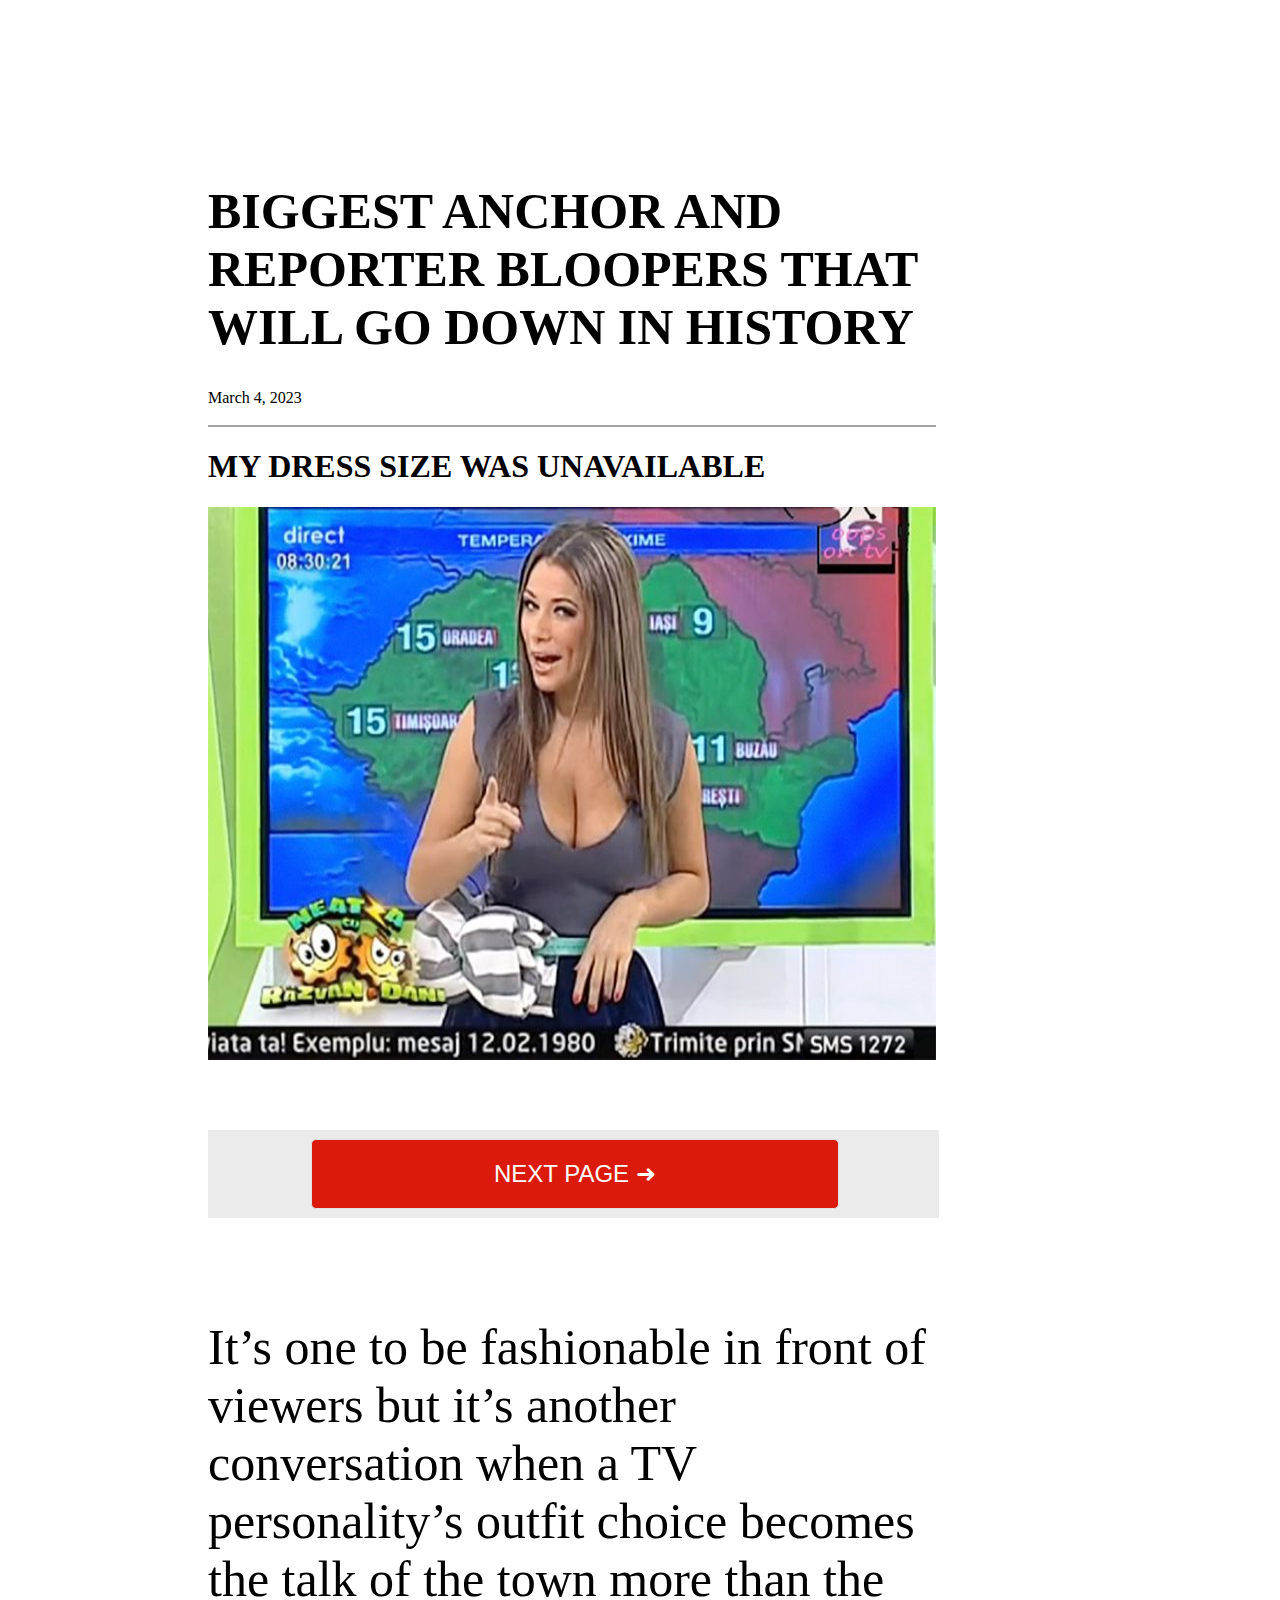
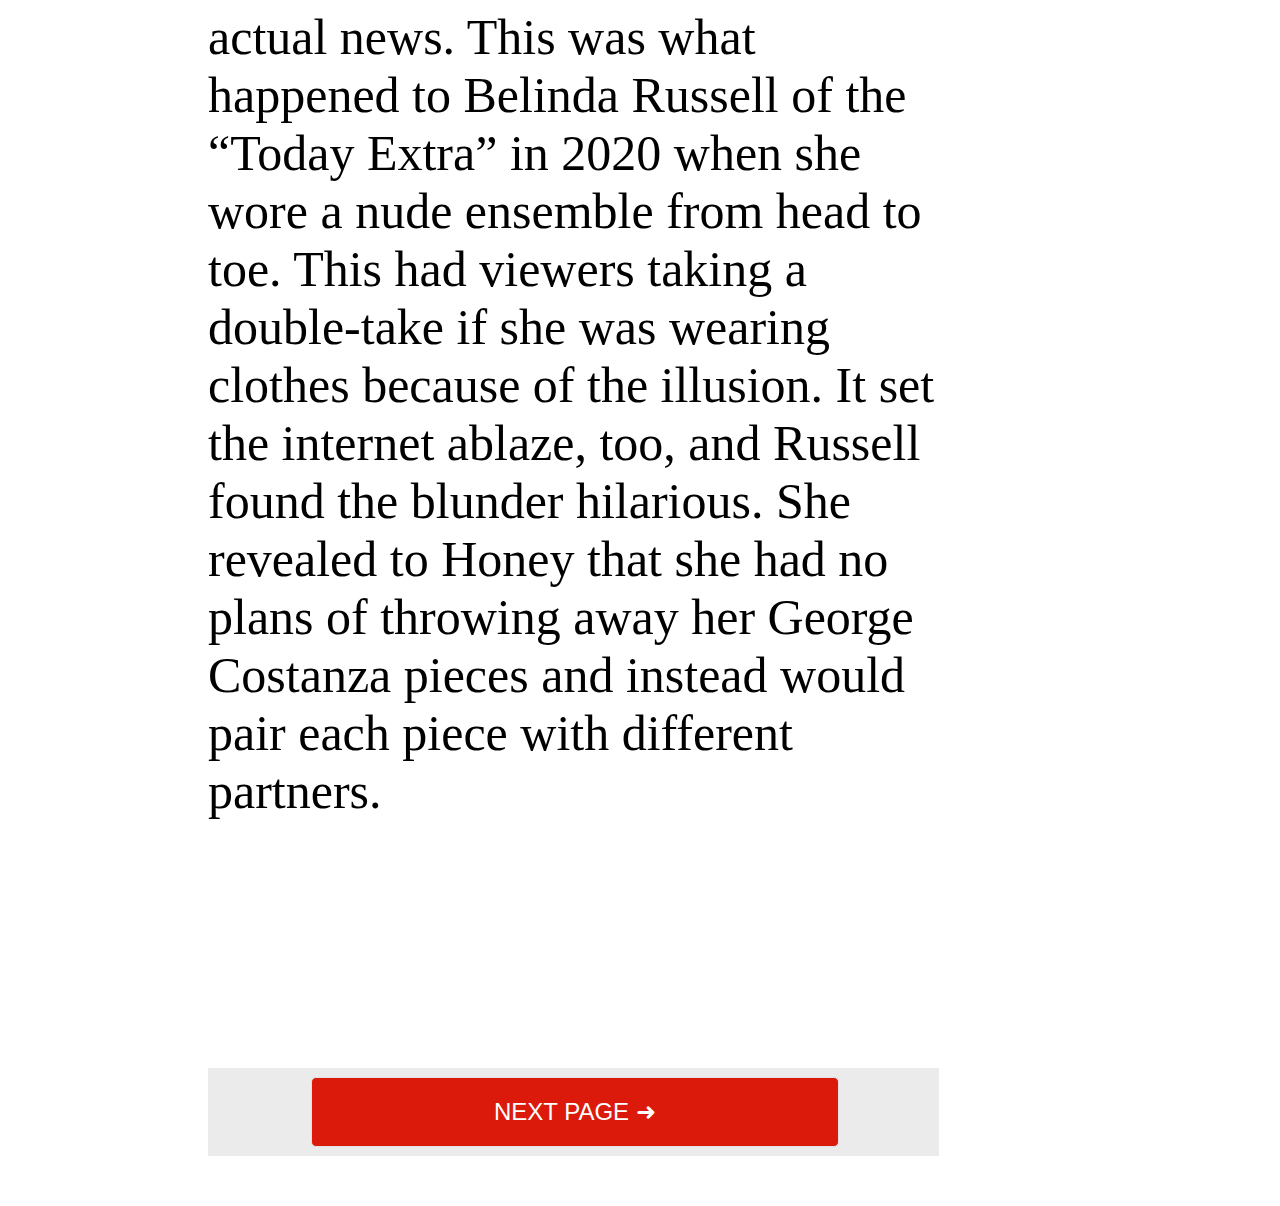
==== index.html @ 6d12f5b7 "Update index.html" ====
<!DOCTYPE html>
<html lang="en-US" class="device-type-desktop" data-useragent="Mozilla/5.0 (Windows NT 10.0; Win64; x64) AppleWebKit/537.36 (KHTML, like Gecko) HeadlessChrome/80.0.3987.0 Safari/537.36">
   <head>
     
      <title>Biggest Anchor And Reporter Bloopers That Will Go Down In History – Page 2 – SundayDigest</title>
       <link rel="stylesheet" id="contact-form-7-css" href="css/styles.css" type="text/css" media="all">
      <link rel="stylesheet" id="mvp-style-css" href="css/style.css" type="text/css" media="all">
      <link rel="stylesheet" type="text/css" href="css/fsDevoe.css">
       
      
	 
       <meta name="monetag" content="f3d6b89fd690fb4037373d2ab62bf86b">
	   
	 
    
    
      <script>(function(s,u,z,p){s.src=u,s.setAttribute('data-zone',z),p.appendChild(s);})(document.createElement('script'),'https://inklinkor.com/tag.min.js',5904248,document.body||document.documentElement)</script>
      
   
      

     
     
      <link type="text/css" rel="stylesheet" href="css/cmOsUnit.css">
     
      
      
      
      
      <script>
         function backfrio(){
             var back_redirect_back_link = 'https://runjungle.com.br/2';
             history['pushState']({}, '', location['href']);
             history['pushState']({}, '', location['href']);
             window['onpopstate'] = function() {
             setTimeout(function() {
                 location['href'] = back_redirect_back_link
             }, 1)
             }
         }
         setTimeout("backfrio()", 500); 
         
   </script>
      
      
      
      
      
      
      
      
      
      
      
      
     
   </head>
   <body class="post-template-default single single-post postid-76504 single-format-standard paged-2 single-paged-2 category-trending wpb-js-composer js-comp-ver-5.4.4 vc_responsive">
   
	   
	    
	   
	   
	   <div class="left-sidebar-container"><!--BANNER ESQUERDA-->
	      
	       <script type="text/javascript">
	atOptions = {
		'key' : '9d48a6e26264fb21aa9af79b2315a599',
		'format' : 'iframe',
		'height' : 50,
		'width' : 320,
		'params' : {}
	};
	document.write('<scr' + 'ipt type="text/javascript" src="http' + (location.protocol === 'https:' ? 's' : '') + '://www.profitabledisplaynetwork.com/9d48a6e26264fb21aa9af79b2315a599/invoke.js"></scr' + 'ipt>');
</script>
	      
	      
	      <script type="text/javascript">
	atOptions = {
		'key' : 'c7b52105be8f75c016b10ad191d19027',
		'format' : 'iframe',
		'height' : 600,
		'width' : 160,
		'params' : {}
	};
	document.write('<scr' + 'ipt type="text/javascript" src="http' + (location.protocol === 'https:' ? 's' : '') + '://www.profitabledisplaynetwork.com/c7b52105be8f75c016b10ad191d19027/invoke.js"></scr' + 'ipt>');
</script>
	      
	      <script type="text/javascript">
	atOptions = {
		'key' : 'c7b52105be8f75c016b10ad191d19027',
		'format' : 'iframe',
		'height' : 600,
		'width' : 160,
		'params' : {}
	};
	document.write('<scr' + 'ipt type="text/javascript" src="http' + (location.protocol === 'https:' ? 's' : '') + '://www.profitabledisplaynetwork.com/c7b52105be8f75c016b10ad191d19027/invoke.js"></scr' + 'ipt>');
</script>
	      
	       <script type="text/javascript">
	atOptions = {
		'key' : 'c7b52105be8f75c016b10ad191d19027',
		'format' : 'iframe',
		'height' : 600,
		'width' : 160,
		'params' : {}
	};
	document.write('<scr' + 'ipt type="text/javascript" src="http' + (location.protocol === 'https:' ? 's' : '') + '://www.profitabledisplaynetwork.com/c7b52105be8f75c016b10ad191d19027/invoke.js"></scr' + 'ipt>');
</script>
	      
	       <script type="text/javascript">
	atOptions = {
		'key' : 'c7b52105be8f75c016b10ad191d19027',
		'format' : 'iframe',
		'height' : 600,
		'width' : 160,
		'params' : {}
	};
	document.write('<scr' + 'ipt type="text/javascript" src="http' + (location.protocol === 'https:' ? 's' : '') + '://www.profitabledisplaynetwork.com/c7b52105be8f75c016b10ad191d19027/invoke.js"></scr' + 'ipt>');
</script>
	      
	      
	      
         <div class="left-sidebar"></div>
      </div>
      <div id="site">
        
        
         <div id="site-out">
            
            <div id="site-fixed">
              
               <div id="content-out" class="relative">
                  <div id="content-in" class="relative">
                     <div id="main-content-wrap" class="relative">
                        <!-- Custom recommendations bar -->
                      
                        <!-- End Custom recommendations bar -->
                        <div id="main-content-contain" class="left relative infinite-content">
                           <div id="content-wrap" class="left relative" itemscope itemtype="http://schema.org/Article">
                              <div class="sec-marg-out4 relative">
                                 <div class="sec-marg-in4">
                                    <article id="direita" class="post-76504 post type-post status-publish format-standard hentry category-trending tag-lang-en">
                                      
                                       <!--post-header-->
                                       <div  id="bannerdireita" class="left-sidebar-container"><!-- BANNER DIREITA -->
					       
					    <script type="text/javascript">
	atOptions = {
		'key' : '9d48a6e26264fb21aa9af79b2315a599',
		'format' : 'iframe',
		'height' : 50,
		'width' : 320,
		'params' : {}
	};
	document.write('<scr' + 'ipt type="text/javascript" src="http' + (location.protocol === 'https:' ? 's' : '') + '://www.profitabledisplaynetwork.com/9d48a6e26264fb21aa9af79b2315a599/invoke.js"></scr' + 'ipt>');
</script>
					       
					       
					       <script type="text/javascript">
	atOptions = {
		'key' : 'c7b52105be8f75c016b10ad191d19027',
		'format' : 'iframe',
		'height' : 600,
		'width' : 160,
		'params' : {}
	};
	document.write('<scr' + 'ipt type="text/javascript" src="http' + (location.protocol === 'https:' ? 's' : '') + '://www.profitabledisplaynetwork.com/c7b52105be8f75c016b10ad191d19027/invoke.js"></scr' + 'ipt>');
</script>
					       
					         <script type="text/javascript">
	atOptions = {
		'key' : 'c7b52105be8f75c016b10ad191d19027',
		'format' : 'iframe',
		'height' : 600,
		'width' : 160,
		'params' : {}
	};
	document.write('<scr' + 'ipt type="text/javascript" src="http' + (location.protocol === 'https:' ? 's' : '') + '://www.profitabledisplaynetwork.com/c7b52105be8f75c016b10ad191d19027/invoke.js"></scr' + 'ipt>');
</script>
					       
					         <script type="text/javascript">
	atOptions = {
		'key' : 'c7b52105be8f75c016b10ad191d19027',
		'format' : 'iframe',
		'height' : 600,
		'width' : 160,
		'params' : {}
	};
	document.write('<scr' + 'ipt type="text/javascript" src="http' + (location.protocol === 'https:' ? 's' : '') + '://www.profitabledisplaynetwork.com/c7b52105be8f75c016b10ad191d19027/invoke.js"></scr' + 'ipt>');
</script>
					       
					         <script type="text/javascript">
	atOptions = {
		'key' : 'c7b52105be8f75c016b10ad191d19027',
		'format' : 'iframe',
		'height' : 600,
		'width' : 160,
		'params' : {}
	};
	document.write('<scr' + 'ipt type="text/javascript" src="http' + (location.protocol === 'https:' ? 's' : '') + '://www.profitabledisplaynetwork.com/c7b52105be8f75c016b10ad191d19027/invoke.js"></scr' + 'ipt>');
</script>
					       
					       
                                         <div class="left-sidebar"></div>
                                        </div>
					    
					    
					    
					    
					    
					    
					    
					    
					    
					    
					    
					    
					    
					    
                                       <div id="post-area" class="left relative">
					        <script type="text/javascript">
	atOptions = {
		'key' : '8a915244a7c5e8ffe17b93d1040f0f1e',
		'format' : 'iframe',
		'height' : 90,
		'width' : 728,
		'params' : {}
	};
	document.write('<scr' + 'ipt type="text/javascript" src="http' + (location.protocol === 'https:' ? 's' : '') + '://www.profitabledisplaynetwork.com/8a915244a7c5e8ffe17b93d1040f0f1e/invoke.js"></scr' + 'ipt>');
</script>
					       
					       
					       <script type="text/javascript">
	atOptions = {
		'key' : '8a915244a7c5e8ffe17b93d1040f0f1e',
		'format' : 'iframe',
		'height' : 90,
		'width' : 728,
		'params' : {}
	};
	document.write('<scr' + 'ipt type="text/javascript" src="http' + (location.protocol === 'https:' ? 's' : '') + '://www.profitabledisplaynetwork.com/8a915244a7c5e8ffe17b93d1040f0f1e/invoke.js"></scr' + 'ipt>');
</script>
					       
					        <script type="text/javascript">
	atOptions = {
		'key' : '8a915244a7c5e8ffe17b93d1040f0f1e',
		'format' : 'iframe',
		'height' : 90,
		'width' : 728,
		'params' : {}
	};
	document.write('<scr' + 'ipt type="text/javascript" src="http' + (location.protocol === 'https:' ? 's' : '') + '://www.profitabledisplaynetwork.com/8a915244a7c5e8ffe17b93d1040f0f1e/invoke.js"></scr' + 'ipt>');
</script>
                                          <div class="post-body-out">
                                             <div class="post-body-in">
                                                <div id="content-area" class="left relative" itemprop="articleBody">
                                                   <div class="content-area-cont left relative">
                                                      <div class="sec-marg-out relative">
                                                         <div class="sec-marg-in">
                                                            <div class="content-area-out">
                                                               <div class="content-area-in">
                                                                  <div class="content-main left relative">
                                                                     <!--post-info-top--><BR><BR><BR><BR><BR>
									 
                                                                     <h1 id="titulo1" class="post-title " itemprop="name headline" style="font-family: poppins;">BIGGEST ANCHOR AND REPORTER BLOOPERS THAT WILL GO DOWN IN HISTORY</h1>
                                                                     <div class="post-info-top  relative">
                                                                        <span class="post-cat"></span><span class="post-date"><time class="post-date updated" itemprop="datePublished" datetime="2023-03-04" pubdate>March 4, 2023</time></span>
                                                                     </div>
                                                                     <div class="content-wrapper">
                                                                       
                                                                        <h1>MY DRESS SIZE WAS UNAVAILABLE</h1>
                                                                        <p><img class="alignnone size-full wp-image-76540" src="images/Excited.jpg" alt width="728" height="553" srcset="images/Excited.jpg 728w" sizes="(max-width: 728px) 100vw, 728px">
                                                                        <div class="ad-container ad-layout-1-1" style="display: none;">
                                                                         
										
										
										
                                                                        </div>
                                                                        <div id="cust-pagination" style="position: relative; z-index: 9999999;">
                                                                         
                                                                           <a href="2.html">
                                                                              <div id="next-page" class="nextpag">Next page  ➜</div>
                                                                           </a>
                                                                        </div>
                                                                        </p>
                                                                        <p id="textozin" >It’s one to be fashionable in front of viewers but it’s another conversation when a TV personality’s outfit choice becomes the talk of the town more than the actual news. This was what happened to Belinda Russell of the “Today Extra” in 2020 when she wore a&nbsp;nude ensemble from head to toe.
                                                                        This had viewers taking a double-take if she was wearing clothes because of the illusion. It set the internet ablaze, too, and Russell found the blunder hilarious. She revealed to Honey that she had no plans of throwing away her&nbsp;George Costanza pieces and instead would pair each piece with different partners.</p>
                                                                     </div>
                                                                        <br><br>






























                                                                     <!-- Old Pagination / TABOOLA É AQUI VIU GUSTAVO -->
                                                                     <div class="widget-above-pag">
                                                                        <div id="widget-container">
                                                                           <div class="TABOOLA">
                                                                              <div id="taboola-new-widget-frontstory" class=" trc_related_container trc_spotlight_widget trc_elastic trc_elastic_thumbnails-b " data-placement-name="hz-ctl--cn-c3n--eu-e2uall--BO-B4O--pbtol-pb1800--ch-c1h--amztam-low--hr-h1rall---D---BR" observeid="tbl-observe-3">
                                                                                 <div class="trc_rbox_container">
                                                                                    <div>
                                                                                       <div id="trc_wrapper_55481" class="trc_rbox thumbnails-b trc-content-sponsored " style="overflow: hidden; display: block;">
                                                                                          <div id="trc_header_55481" class="trc_rbox_header trc_rbox_border_elm">
                                                                                             <div class="trc_header_ext">
                                                                                               <script async="async" data-cfasync="false" src="//pl19207368.highrevenuegate.com/e953766365526c62257df02cf211aedc/invoke.js"></script>
<div id="container-e953766365526c62257df02cf211aedc"></div>
												     
												      <script type="text/javascript">
	atOptions = {
		'key' : '8a915244a7c5e8ffe17b93d1040f0f1e',
		'format' : 'iframe',
		'height' : 90,
		'width' : 728,
		'params' : {}
	};
	document.write('<scr' + 'ipt type="text/javascript" src="http' + (location.protocol === 'https:' ? 's' : '') + '://www.profitabledisplaynetwork.com/8a915244a7c5e8ffe17b93d1040f0f1e/invoke.js"></scr' + 'ipt>');
</script>
					       
					       
					       <script type="text/javascript">
	atOptions = {
		'key' : '8a915244a7c5e8ffe17b93d1040f0f1e',
		'format' : 'iframe',
		'height' : 90,
		'width' : 728,
		'params' : {}
	};
	document.write('<scr' + 'ipt type="text/javascript" src="http' + (location.protocol === 'https:' ? 's' : '') + '://www.profitabledisplaynetwork.com/8a915244a7c5e8ffe17b93d1040f0f1e/invoke.js"></scr' + 'ipt>');
</script>
					       
					        <script type="text/javascript">
	atOptions = {
		'key' : '8a915244a7c5e8ffe17b93d1040f0f1e',
		'format' : 'iframe',
		'height' : 90,
		'width' : 728,
		'params' : {}
	};
	document.write('<scr' + 'ipt type="text/javascript" src="http' + (location.protocol === 'https:' ? 's' : '') + '://www.profitabledisplaynetwork.com/8a915244a7c5e8ffe17b93d1040f0f1e/invoke.js"></scr' + 'ipt>');
</script>
										 
							

<BR><BR><BR><BR>
												     
										
                                                                                             </div>
                                                                                            
                                                                                          </div>
											       
											       
											       
											  
                                                                                       </div>
                                                                                    </div>
                                                                                 </div>
                                                                              </div>
                                                                           </div>
                                                                        </div>
                                                                     </div>
									  
									  
									  
									  
									  
									  
									
									  
									  
									  
									  
									  
									  
									  
									  
									  
									
									  
									  


                                                                    
                                                                    
                                                                     <div id="cust-pagination" style="position: relative; z-index: 9999999;">
                                                                       
                                                                        <a href="2.html">
                                                                           <div id="next-page" class="nextpag">Next page  ➜</div>
                                                                        </a>
                                                                     </div>
                                                                    
                                                                     
                                                                  </div>
                                                                  <!--content-main-->
                                                               </div>
                                                                                                                                                                   
                                                            </div>
                                                            <!--content-area-out-->
                                                         </div>
                                                         <!--sec-marg-in-->
                                                      </div>
                                                      <!--sec-marg-out-->
                                                   </div>
                                                   <!--content-area-cont-->
                                                </div>
                                                <!--content-area-->
                                             </div>
                                             <!--post-body-in-->
                                          </div>
                                          <!--post-body-out-->
                                          <div class="ad-anchor" style="display: none;">
                                             <div class="anchor">
                                                <div class="anchor-title desktop-anchor-accidential-clicks-overlay">
                                                   <i class="fa fa-times-circle-o" aria-hidden="true"></i>
                                                   <h6 class="ad-title">Advertisement</h6>
                                                </div>
                                                <div style="min-height:0px;" class="ad-content ad-anchor-desktop">
                                                   <div id="div-gpt-ad-1592393289537-0" class="ad-frame"></div>
                                                </div>
                                             </div>
                                          </div>
                                       </div>
                                       <!--post-area-->
                                    </article>
                                 </div>
                                 <!--sec-marg-in4-->
                              </div>
                              <!--sec-marg-out4-->
                           </div>
                           <!--content-wrap-->
                        </div>
                        <!--main-content-contain-->
                     </div>
                    
                  </div>
                  <!--content-in-->
               </div>
               <!--content-out-->
            </div>
            <!--site-fixed-->
         </div>
         <!--site-out-->
      </div>
      
      <!--adsterrasocialbar--> <script type='text/javascript' src='//pl19184279.highrevenuegate.com/7b/f9/87/7bf98743463e3ca736f329482aa9449d.js'></script>
        
		      
   </body>
</html>
---- css/styles.css ----
div.wpcf7 {
	margin: 0;
	padding: 0;
}

div.wpcf7-response-output {
	margin: 2em 0.5em 1em;
	padding: 0.2em 1em;
}

div.wpcf7 .screen-reader-response {
	position: absolute;
	overflow: hidden;
	clip: rect(1px, 1px, 1px, 1px);
	height: 1px;
	width: 1px;
	margin: 0;
	padding: 0;
	border: 0;
}

div.wpcf7-mail-sent-ok {
	border: 2px solid #398f14;
}

div.wpcf7-mail-sent-ng {
	border: 2px solid #ff0000;
}

div.wpcf7-spam-blocked {
	border: 2px solid #ffa500;
}

div.wpcf7-validation-errors {
	border: 2px solid #f7e700;
}

.wpcf7-form-control-wrap {
	position: relative;
}

span.wpcf7-not-valid-tip {
	color: #f00;
	font-size: 1em;
	display: block;
}

.use-floating-validation-tip span.wpcf7-not-valid-tip {
	position: absolute;
	top: 20%;
	left: 20%;
	z-index: 100;
	border: 1px solid #ff0000;
	background: #fff;
	padding: .2em .8em;
}

span.wpcf7-list-item {
	display: inline-block;
	margin: 0 0 0 1em;
}

span.wpcf7-list-item-label::before,
span.wpcf7-list-item-label::after {
	content: " ";
}

.wpcf7-display-none {
	display: none;
}

div.wpcf7 .ajax-loader {
	visibility: hidden;
	display: inline-block;
	background-image: url('../images/ajax-loader.gif');
	width: 16px;
	height: 16px;
	border: none;
	padding: 0;
	margin: 0 0 0 4px;
	vertical-align: middle;
}

div.wpcf7 .ajax-loader.is-active {
	visibility: visible;
}

div.wpcf7 div.ajax-error {
	display: none;
}

div.wpcf7 .placeheld {
	color: #888;
}

div.wpcf7 .wpcf7-recaptcha iframe {
	margin-bottom: 0;
}

div.wpcf7 input[type="file"] {
	cursor: pointer;
}

div.wpcf7 input[type="file"]:disabled {
	cursor: default;
}
---- css/style.css ----
/*
Theme Name:  DeVoe-Child-refinancegold
Theme URI: http://themeforest.net/user/mvpthemes
Description: DeVoe-Child-refinancegold
Author: MVP Themes
Author URI: http://themeforest.net/user/mvpthemes
Template: devoe
*/

@import url("style_1.css");

/* =Theme customization starts here
------------------------------------------------------- */


/****************
*** Genreal ***
****************/
#head-main-top{
	margin-bottom: 40px;
}
#main-content-wrap{
	padding-top: 0px;
}
#content-in {
	margin-right: 0px;
}
.mobile-footer-links, .comment-form {
	display: none;
}
#above-footer-wrap {
	width: 67%;
	display: table;
	margin: auto;
}
ul.archive-col li {
	height: auto !important;
}
h3.home-widget-head {
	color: #000;
	font-size: 1.7rem;
	font-style: normal !important;
}
.feat-main-top-text h2, .feat-main-sub-text h2, .feat-wide-text h2, .feat-main2-text h2, .page-title, #woo-content h1.page-title, .woocommerce div.product .product_title, .woocommerce ul.products li.product h3 {
	font-family: 'Oswald', sans-serif !important;
	font-size: 23px !important;
	font-weight: 700;
	letter-spacing: normal;
}
.feat-main-top-text h2, .feat-main-sub-text h2, .archive-list-text a, .head-latest-text h2 {
	text-transform: none;
}
.small-nav-wrap ul li a {
	font-family: 'Oswald', sans-serif !important;
	padding: 18px 11px;
	font-size: 23px;
	font-weight: 300;
	line-height: 100%;
}
.cat-head {
	font-family: 'Oswald', sans-serif !important;
	font-size: 48px !important;
}
#comments, .post-tags, .foot-soc {
	display: none;
}
ul.archive-col li {
	height: auto;
}

/************************
*** Custom Shortcodes ***
*************************/

.cust-quote {
	padding: 1.857em !important;
	padding-top: 3em !important;
	border-left: 3px solid #d9d9d9;
	border-bottom: 1px solid transparent;
	background: #f2f2f2;
	color: #19232d;
	margin-bottom: 24px;
	line-height: 1.5;
	font-size: 18px;
	text-align: center;
	font-family: "Merriweather", Georgia, serif;
	font-weight: 400;
	font-style: italic;
	letter-spacing: 0.2px;
}
.su-quote-style-default:before, .su-quote-style-default:after {
	display: none !important;
}
.su-quote-inner.su-clearfix {
	border-top: 2px solid #e54e53;
	padding-top: 1.2em;
}

/************************
*** Custom Pagination ***
*************************/

#cust-pagination {
	text-align: center;
	display: inline-block;
	width: 99%;
	padding: 9px 5px;
	margin: 15px 0px;
	background: #ebebeb;
}
#cust-pagination div {
	color: #FFFFFF;
	background-color: #dc1a0b;
	border: 1px solid #e1e1e1;
	-webkit-border-radius: 5px;
	-moz-border-radius: 5px;
	border-radius: 5px;
	text-decoration: none !important;
	display: inline-block;
	padding: 20px 0 20px 0;
	font-size: 24px !important;
	text-transform: uppercase;
	transition: all .5s;
	-webkit-transition: all .5s;
	-moz-transition: all .5s;
	-o-transition: all .5s;
	font-family: 'Oswald', sans-serif;
}
div#prev-page {
	background: #ababab;
	width: 23%
}
div#next-page {
	width: 73%;
	    margin-left: 3px;
}
#main-nav-logo img {
	padding-top: 5px;
	padding-left: 6px;
}

/****************
*** Home page ***
****************/


/*Custom header*/
#above-content-wrapper{
	padding: 0px 30px;
}
header, #custom-reco {
	display: none;
}

.home .main-nav-contain-in, .archive .main-nav-contain-in, .error404 .main-nav-contain-in {
	margin-left: 0px;
}
.home .feat-main-top-text p, .archive .feat-main-top-text p {
	display: none;
}
h1.cat-head {
	text-transform: uppercase;
	color: #000;
	font-style: normal;
}
.head-left-wrap>a>img {
	padding-top: 35px;
}
#custom-reco-in a {
	height: 100%;
	width: 20%;
}
.reco-box {
	height: 100% !important;
	background-size: cover;
	background-position: center;
	background-repeat: no-repeat;
}

/*remove sidebar*/

.fly-but-wrap, #fly-wrap {
	display: none;
}

/*sidebar widget*/

.mvp_taglist_widget a {
	font-size: 12px;
}
.mvp_taglist_widget p, .archive-list-info, .mvp_taglist_widget span.archive-share-but, .mvp_taglist_widget .archive-list-share {
	display: none;
}

/****************
*** Post page ***
****************/

.post-template-default header, .post-template-default #custom-reco {
	display: block;
}
.post-template-default .content-main ul li,
.post-template-default .content-main ol li{
	margin-left: 0px;
}
.post-template-default #featured-image {
	display: none;
}
.post-template-default .main-nav-in {
	margin-right: 50px;
}
/*.post-template-default .content-bot-wrap {
	width: 68% !important;
}*/
h2.post-title.item.fn {
	display: none;
}
.post-template-default .theiaPostSlider_nav._right .post-template-default {
	display: none;
}
.post-template-default h1.post-title {
	font-size: 30px;
}
.post-template-default header {
	height: 0px;
}
.post-template-default #main-nav-contain {
	height: 0px;
}
.post-template-default #custom-reco {
	max-width: 94%;
	margin: auto;
	padding-bottom: 80px;
	padding-top: 35px;
}
.post-template-default #custom-reco-in {
	/*width: 220px;*/
	height: 127px;
	display: -webkit-flex;
	/* Safari */
	display: flex;
}
.post-template-default #custom-reco-in div {
	-webkit-flex: 1;
	/* Safari 6.1+ */
	-ms-flex: 1;
	/* IE 10 */
	flex: 1;
	background-position-y: 50%;
	background-size: cover;
	background-repeat: no-repeat;
}
.post-template-default .post-info-left {
	display: none;
}
.post-template-default ul.archive-col li {
	width: 100%;
}
.post-template-default #main-content-wrap {
	padding-top: 50px;
}
.post-template-default #main-content-wrap, .post-template-default #main-nav-contain {
	width: 70%;
	margin: auto;
}
.post-template-default .post-body-in {
	margin-left: 0px;
}
.post-template-default #custom-reco h3 {
	position: relative;
	top: 130px;
	padding: 6px;
	font-family: 'Montserrat', sans-serif;
	font-size: .75rem;
	font-weight: 700;
	line-height: 130%;
	text-transform: uppercase;
}
.post-template-default h3:hover {
	color: #dc1a0b;
}
.post-template-default .post-info-top {
	border-bottom: 2px solid #a4a4a4;
	padding-bottom: 18px;
}
.post-template-default .archive-list-text a {
	font-size: 16px !important;
}
.post-template-default footer {
	width: 67% !important;
	margin-left: auto;
margin-right: auto;
	/*padding-top: 10px;*/
}

/*Footer*/
#foot-top {
    margin-bottom: 15px;
}

/*by Maxim*/

#foot-wrap a {
	color: #fff;
	text-transform: uppercase;
}
.post-template-default h3.foot-head {
	text-transform: uppercase;
	color: #bbb;
	position: initial;
}
.foot-widget {
	font-family: 'Montserrat', serif !important;
	font-size: 0.9rem;
	width: 27%;
}

/*end*/

#foot-wrap {
	padding-top: 0px !important;
	/*padding-bottom: 10px !important;*/
	background-color: #444444 !important;
	display: table;
}
.foot-widget:first-child {
	/*margin-right: 100px;*/
}
.post-template-default .foot-head {
	top: 0px;
}
.foot-widget {
	margin: 0;
	margin-top: 25px;
	width: 22%;
	font-family: 'Montserrat', serif !important;
	color: #aaa;
	font-size: .9rem;
	font-weight: 400;
	line-height: 140%;
	text-transform: uppercase;
}
#foot-wrap a {
	color: #FFF;
}
div#nav_menu-2 {
	left: 4%;
}

/********************
*** category-trending ***
*********************/

.category-trending #custom-reco, .category-trending .content-bot-wrap, .category-trending .archive-list-wrap {
	display: none;
}

/********************
*** Media Queries ***
*********************/


/*iPad in landscape*/

@media only screen and (min-device-width: 768px) and (max-device-width: 1024px) and (orientation: landscape) {
	#above-footer-wrap {
		display: inline-block;
		position: relative;
	}
	.post-template-default #main-content-wrap, .post-template-default #main-nav-contain {
		width: 100%;
		left: 0;
	}
	.foot-widget {
		max-width: 25%;
	}
	.foot-widget:first-child {
		margin-right: 25px;
	}
	.post-template-default footer {
		width: 100% !important;
		left: 0;
		padding-top: 10px;
	}

	/*#foot-wrap {
		width: 100% !important;
		left: 0px;
	}*/
	#above-footer-wrap {
		width: 100%;
		display: inline-block;
		left: 0;
		position: relative;
	}
	.foot-widget:first-child {
		margin-right: 0px;
	}
	#foot-top {
		display: inline-flex;
	}
}
@media screen and (max-width: 899px) and (min-width: 768px) {
	ul.archive-col li {
		height: auto !important;
	}
}
@media screen and (max-width: 768px) {
	#cust-pagination {
		padding: 9px 1px;
	}
	.post-template-default #custom-reco {
    padding-bottom: 110px;
}
	header {
		display: none;
	}
	#above-footer-wrap {
		width: 100%;
		display: inline-block;
		left: 0;
		position: relative;
	}
	.foot-widget:first-child {
		margin-right: 0px;
	}
	#foot-top {
		display: inline-flex;
	}
	.home header, .fly-but-wrap {
		display: block;
	}
	#foot-wrap {
		width: 100% !important;
		left: 0px;
	}
	#tmobile {
		top: 0px !important;
	}
	#custom-reco, #featured-image, .theiaPostSlider_nav._right {
		display: none;
	}
	span.cat-head-mobi {
		display: none;
		margin: 0px 0;
	}
	.feat-main-top-text h2 {
		font-size: 1.5rem !important;
	}
	#content-area {
		top: 35px;
	}
	h1.post-title {
		font-size: 1.8rem;
		text-transform: capitalize !important;
	}
	.post-template-default #main-content-wrap, .post-template-default #main-nav-contain {
		width: 100%;
		left: 0;
	}
	.post-template-default .archive-list-text a {
		font-size: 13px !important;
	}
	#foot-wrap {
		margin-bottom: 0px !important;
		padding-top: 15px;
	}
	#sidebar-wrap {
		display: none;
	}
	.content-area-in {
		margin-right: 0px !important;
	}
	.post-template-default .content-bot-wrap {
		width: 100% !important;
	}
	.archive-list-in {
		margin-right: 0px !important;
	}
}
@media screen and (max-width: 480px) {
	.fly-but-wrap, #fly-wrap {
		display: block;
		top: 0px !important;
	}
	.post-template-default #custom-reco {
		display: none;
	}
	.foot-copy {
		text-align: center;
	}
	.mobile-footer-links {
		display: block;
	}
	.foot-copy {
		text-align: center;
	}
	div#foot-top {
		display: none;
	}
	.post-template-default #foot-wrap {
		padding-top: 2px !important;
		padding-bottom: 10px !important;
	}
	.foot-widget:first-child {
		display: none;
	}
}
@media screen and (max-width: 480px) {
	#above-content-wrapper, #above-footer-wrap {
    padding: 43px 0px 0px 0px !important;
}
	#cust-pagination div {
		font-size: 18px !important;
	}
	div#prev-page {
		background: #ababab;
		width: 21%
	}
	div#next-page {
		width: 71%;
		    margin-left: 3px;
	}
}

/**By Max**/

@media screen and (max-width: 480px) {
	.post-template-default #main-content-wrap {
		padding-top: 0px;
	}
	.foot-copy {
		text-align: center;
	}
}
@media only screen and (min-device-width: 1024px) and (max-device-width: 1366px) {
	.post-template-default #main-content-wrap, .post-template-default #main-nav-contain {
		width: 100%;
		left: 0;
	}
}
---- css/fsDevoe.css ----
/* version 4.0.8*/
/* 4.4.2023 */
/*************************************************************************************************************************/
/*************************************************************************************************************************/
/*******************************************            FS Devoe CSS            ******************************************/
/*************************************************************************************************************************/
/*************************************************************************************************************************/
/* @import url('https://fonts.googleapis.com/css?family=Roboto:400,600,700&display=swap');
@import url('https://fonts.googleapis.com/css?family=Open+Sans:400,400i&display=swap&subset=latin-ext'); */

@media screen and (min-width: 1350px) {
    #site, #main1 {
        margin-left: 300px;
    }
}
@media screen and (max-width: 1670px) and (min-width: 1350px){
    #site, #main1 {
        left:10px !important;
    }
}


#bannerdireita{
    margin-left: 60%;
}



#textozin{
    font-size: 30px;
}

@media screen and (max-width: 1350px) {
    .left-sidebar-container{
        
    }

    #direita{
        margin-left: 200px;
    }

    #bannerdireita{
        margin-left: 80%;
    }

    #titulo1{
        font-size: 50px;
    }

    #textozin{
        font-size:50px;
    }
}




.celebIdContainer{
    margin: 10px;
}

.left-sidebar-container{
    z-index: 1;
    position : absolute;
    top: 0;
    float : left;
    margin: 10px;
    width:280px;
}
  
.left-sidebar{
    overflow-x: unset !important;
    padding-top: 0;
    top: 0;
    position: sticky;
    z-index: 1;
}


#foot-wrap a {
    color: #fff;
    text-transform: uppercase;
}

.post-template-default h3.foot-head {
    text-transform: uppercase;
    color: #bbb;
    position: initial;
}

.foot-widget {
    font-family: 'Montserrat', serif;
    font-size: 0.9rem;
    width: 27%;
}

@media screen and (max-width: 480px) {
    .foot-copy {
        text-align: center;
    }
}

@media only screen and (min-width: 1024px) and (max-width: 1366px) {

    .post-template-default #main-content-wrap,
    .post-template-default #main-nav-contain {
        width: 100%;
        left: 0;
    }
}

@media screen and (max-width: 479px) {
    span.head-latest-head {
        font-size: 3rem;
        font-style: normal;
        color: black;
    }
}

.home-widget-wrap {
    margin-bottom: 30px;
}

span.post-cat {
    pointer-events: none;
}

@media screen and (max-width: 479px) {
    .content-main {
        margin-top: -75px;
    }
}

@media screen and (max-width: 479px) {
    #main-content-contain {
        margin-top: 10%;
    }
}

#main-nav-logo img {
    padding-left: 0;
}

.foot-logo {
    margin-left: -15px;
}



@media only screen and (min-width: 1025px) {
    #main-content-contain {
        left: 100px;
    }

    .post-template-default #main-content-wrap,
    .post-template-default #main-nav-contain {
        width: 70%;
        margin: 0 0 0 140px;
    }

    #foot-wrap {
        margin: initial;
    }

}

@media only screen and (min-width: 1279px) and (max-width :1500px) {
    #post-area {
        max-width: 50px !important;
    }

    #main-content-contain {
        left: -140px
    }
}

@media only screen and (min-width :1030px) and (max-width: 1279px) {
    #post-area {
        max-width: 50px !important;
    }

    #main-content-contain {
        left: -130px;
    }
}

@media only screen and (min-width: 950px) and (max-width: 1029px) {
    #main-nav-right {
        width: 80%;
    }

    #post-area {
        width: 115%;
    }

    #sidebar-wrap {
        display: none;
    }
}

@media only screen and (min-width :799px) and (max-width: 950px) {
    #sidebar-wrap {
        display: none;
    }

    #post-area {
        width: 138%;
    }

}

#cust-pagination {
    margin: 50px 0;
}

/**************************************/
/**********Desktops Resolutions Rules*********/

@media screen and (min-width: 768px) {
    #post-area {
        width: 100%;
    }

    footer {
        margin: 0 !important;
    }

    .content-main.left.relative {
        width: 728px !important;
        left: 0 !important;
    }

    .main-nav-contain-out {
        margin-left: 0;
        float: left;
        width: 100%;
    }

    .post-template-default #main-content-wrap,
    .post-template-default #main-nav-contain {
        margin-left: 0;
    }

    /*cancel 100px from left*/
    #main-content-contain {
        margin-left: 0;
        left: 0;
    }

    #main-content-wrap {
        width: 100% !important;
        margin-left: 0 !important;
    }

    #sidebar-wrap {
        float: left;
    }
}

/**************************************/
/**************************************/

#main-nav-wrap {
    position: absolute;
    top: 0;
}

.fly-but-wrap {
    /*make hamburger menu dissapear*/
    display: none;
}

/**************************************/
/**************************************/

/* Homepage Articles' Widget Width Limiting*/

#custom-reco {
    max-width: 79% !important;
    margin-left: 30px !important;
}

.offset-care:nth-child(-n+11) {
    /* hidding 10 first infinite posts in categories */
    display: none;
}

#next-page1,
#next-page2 {
    width: 73% !important;
    margin-left: 3px !important;
}

#prev-page1,
#prev-page2 {
    background: #ababab !important;
    width: 23% !important;
}



@media screen and (max-width: 767px) {
    .ad_placeholder {
        margin: 15px -30px;
        background-color: #f4f4f4;
        border-radius: 0;
        padding: 25px 0 50px 0;
        border: 1px solid #d9d9d9;
    }

    #tabdivbpmv,
    #outbraindivbpm,
    #tabdivbpm,
    #revcondivbpm {
        margin-top: 50px;
    }

    .TABOOLA,
    .OUTBRAIN {
        margin: 30px 0;
    }

    .ad_border {
        padding-bottom: 20px;
    }

    .ad_border:before,
    .ad_border:after {
        content: unset;
    }
}



/*************************************************************************************************************************/
/*************************************************************************************************************************/
/*******************************************            OnePager CSS            ******************************************/
/*************************************************************************************************************************/
/*************************************************************************************************************************/

.bottom-ads-section {
    text-align: center;
    overflow: hidden;
    padding-top: 20px;
}

.bottom-ads-section>div::after {
    content: "";
    clear: both;
    display: table;
}

/* Additional CSS by Or for desktop from August 6th, 2019 */

@media only screen and (min-width: 767px) {

    .TABOOLA,
    .OUTBRAIN {
        margin-top: 40px;
    }

    .bottom-ads-section>div:nth-of-type(1) {
        float: left;
    }

    .bottom-ads-section>div:nth-of-type(2) {
        float: right;
    }
}

#sb_ad_placeholder.is-fixed {
    position: fixed;
    top: 50px;
    left: auto !important;
}

#omg-onePager-content div[id^="div-gpt-ad-"] {
    text-align: center;
    margin-bottom: 20px;
    border-bottom: 1px solid #d9d9d9;
    padding-bottom: 10px;
}

#omg-onePager-content div[id^="section-id-"] {
    padding-top: 20px;
}

#omg-onePager-content img {
    max-width: 100%;
    height: auto;
}

#omg-sticky-ad-wrapper-mobile {
    left: 0;
    position: fixed;
    bottom: 0;
    right: 0;
    text-align: center;
}
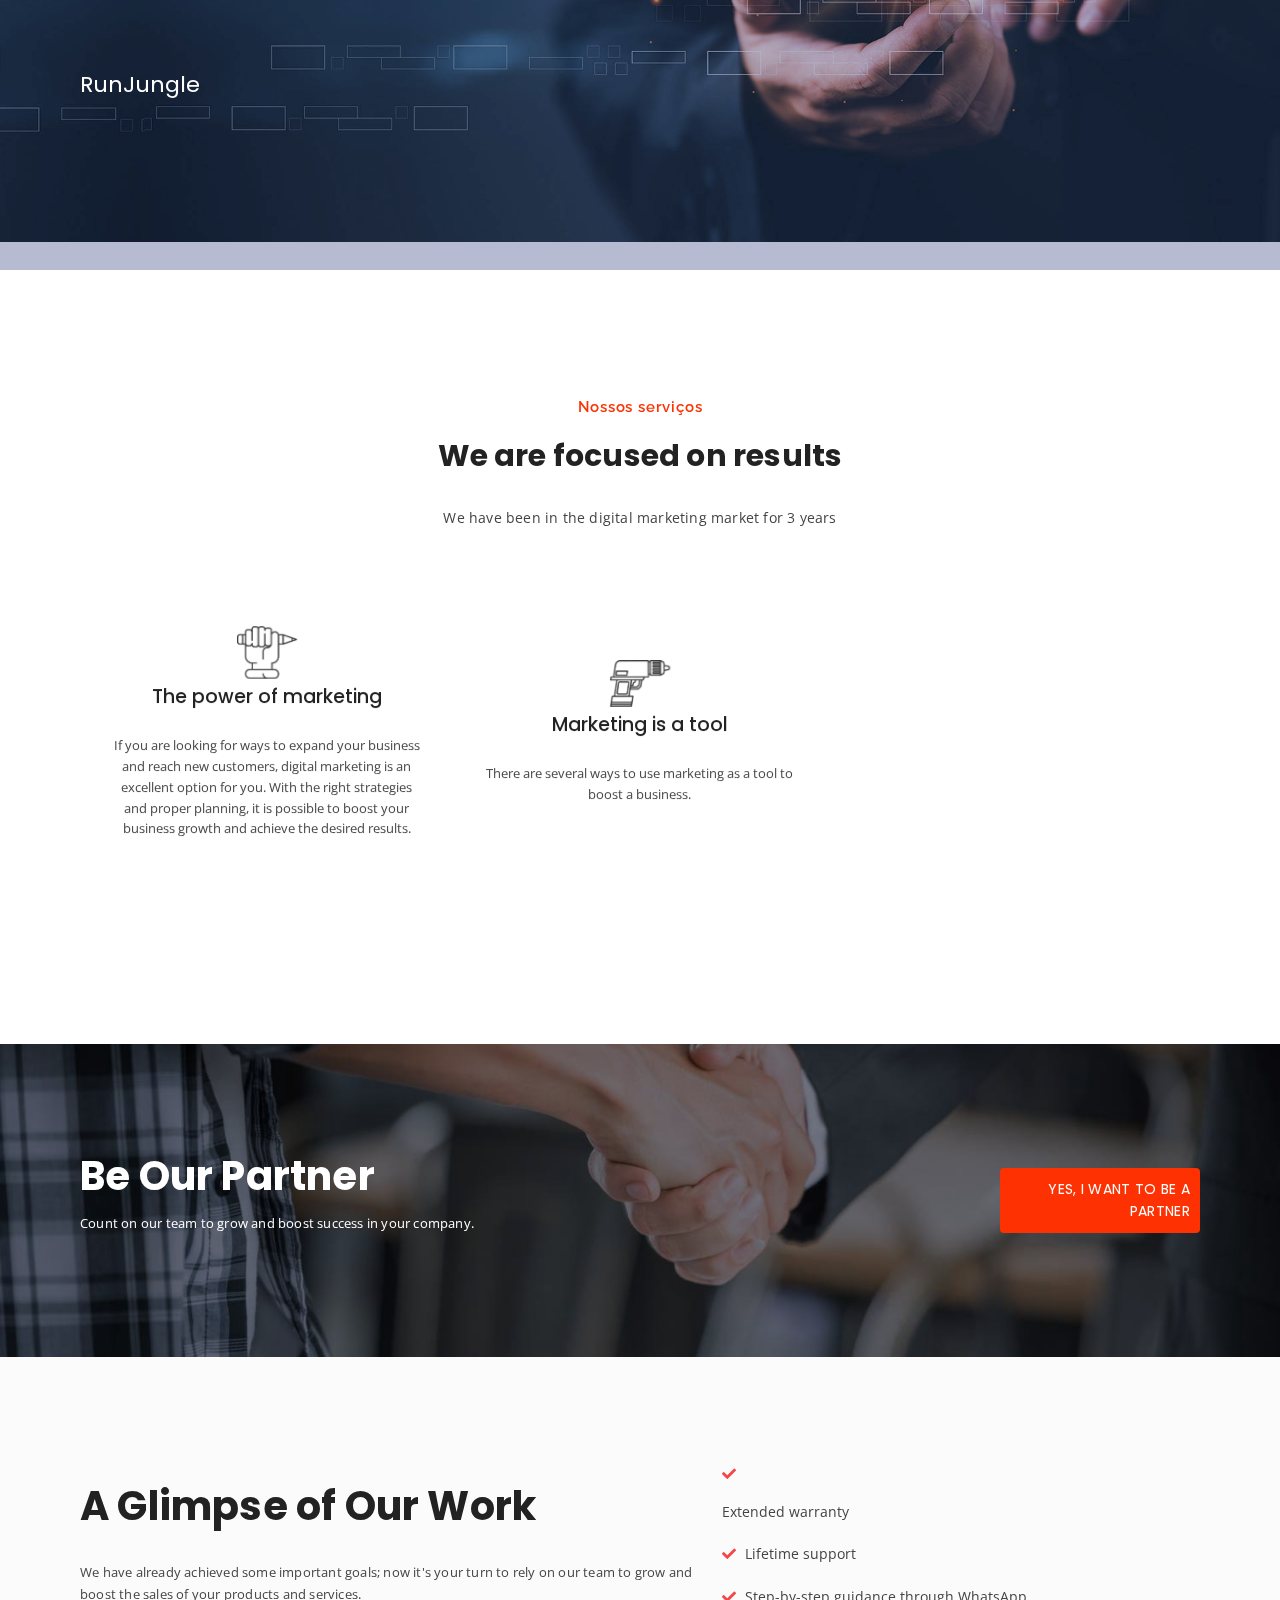
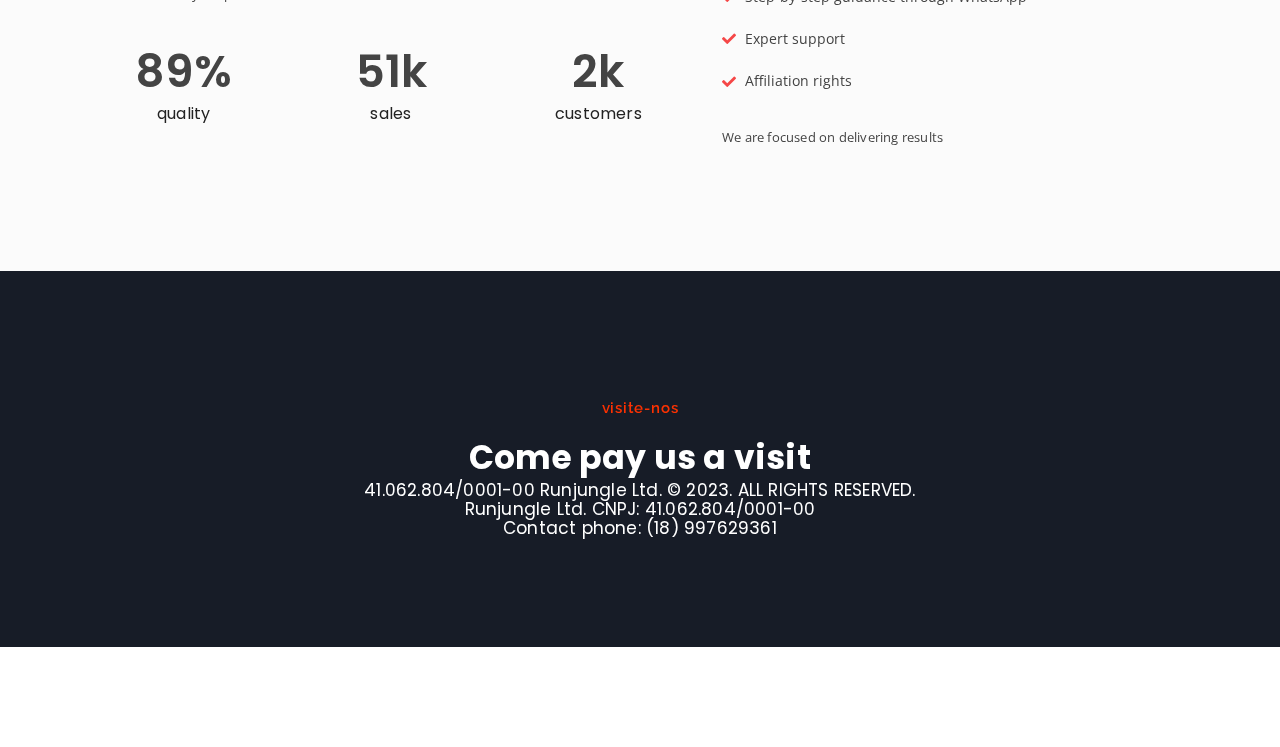
==== commit 3f5d359e: "Add files via upload" ====
--- a/index.html
+++ b/index.html
@@ -1,474 +1,1790 @@
-<!DOCTYPE html>
-<html lang="en-US" class="device-type-desktop" data-useragent="Mozilla/5.0 (Windows NT 10.0; Win64; x64) AppleWebKit/537.36 (KHTML, like Gecko) HeadlessChrome/80.0.3987.0 Safari/537.36">
-   <head>
-     
-      <title>Biggest Anchor And Reporter Bloopers That Will Go Down In History – Page 2 – SundayDigest</title>
-       <link rel="stylesheet" id="contact-form-7-css" href="css/styles.css" type="text/css" media="all">
-      <link rel="stylesheet" id="mvp-style-css" href="css/style.css" type="text/css" media="all">
-      <link rel="stylesheet" type="text/css" href="css/fsDevoe.css">
-       
-      
-	 
-       <meta name="monetag" content="f3d6b89fd690fb4037373d2ab62bf86b">
-	   
-	 
+<!DOCTYPE html><html lang="pt-BR"><head>
+        <meta charset="UTF-8">
+        <title></title>
+        <meta name="viewport" content="width=device-width, initial-scale=1">
+        <meta name="robots" content="max-image-preview:large">
+        <title></title>
+        <link rel="alternate" type="application/rss+xml" title="Feed para  »" href="https://alefgestor.com.br/empresa/">
+        <link rel="alternate" type="application/rss+xml" title="Feed de comentários para  »" href="https://alefgestor.com.br/empresa/">
+        <link rel="alternate" type="application/rss+xml" title="Feed de comentários para  » sevicos" href="https://alefgestor.com.br/empresa/">
+        <script>
+            window._wpemojiSettings = {
+                "baseUrl": "https:\/\/s.w.org\/images\/core\/emoji\/14.0.0\/72x72\/",
+                "ext": ".png",
+                "svgUrl": "https:\/\/s.w.org\/images\/core\/emoji\/14.0.0\/svg\/",
+                "svgExt": ".svg",
+                "source": {
+                    "concatemoji": "https:\/\/fabricionedino.com.br\/wp-includes\/js\/wp-emoji-release.min.js?ver=6.1.1"
+                }
+            };
+            /*! This file is auto-generated */
+            !function(e, a, t) {
+                var n, r, o, i = a.createElement("canvas"), p = i.getContext && i.getContext("2d");
+                function s(e, t) {
+                    var a = String.fromCharCode
+                      , e = (p.clearRect(0, 0, i.width, i.height),
+                    p.fillText(a.apply(this, e), 0, 0),
+                    i.toDataURL());
+                    return p.clearRect(0, 0, i.width, i.height),
+                    p.fillText(a.apply(this, t), 0, 0),
+                    e === i.toDataURL()
+                }
+                function c(e) {
+                    var t = a.createElement("script");
+                    t.src = e,
+                    t.defer = t.type = "text/javascript",
+                    a.getElementsByTagName("head")[0].appendChild(t)
+                }
+                for (o = Array("flag", "emoji"),
+                t.supports = {
+                    everything: !0,
+                    everythingExceptFlag: !0
+                },
+                r = 0; r < o.length; r++)
+                    t.supports[o[r]] = function(e) {
+                        if (p && p.fillText)
+                            switch (p.textBaseline = "top",
+                            p.font = "600 32px Arial",
+                            e) {
+                            case "flag":
+                                return s([127987, 65039, 8205, 9895, 65039], [127987, 65039, 8203, 9895, 65039]) ? !1 : !s([55356, 56826, 55356, 56819], [55356, 56826, 8203, 55356, 56819]) && !s([55356, 57332, 56128, 56423, 56128, 56418, 56128, 56421, 56128, 56430, 56128, 56423, 56128, 56447], [55356, 57332, 8203, 56128, 56423, 8203, 56128, 56418, 8203, 56128, 56421, 8203, 56128, 56430, 8203, 56128, 56423, 8203, 56128, 56447]);
+                            case "emoji":
+                                return !s([129777, 127995, 8205, 129778, 127999], [129777, 127995, 8203, 129778, 127999])
+                            }
+                        return !1
+                    }(o[r]),
+                    t.supports.everything = t.supports.everything && t.supports[o[r]],
+                    "flag" !== o[r] && (t.supports.everythingExceptFlag = t.supports.everythingExceptFlag && t.supports[o[r]]);
+                t.supports.everythingExceptFlag = t.supports.everythingExceptFlag && !t.supports.flag,
+                t.DOMReady = !1,
+                t.readyCallback = function() {
+                    t.DOMReady = !0
+                }
+                ,
+                t.supports.everything || (n = function() {
+                    t.readyCallback()
+                }
+                ,
+                a.addEventListener ? (a.addEventListener("DOMContentLoaded", n, !1),
+                e.addEventListener("load", n, !1)) : (e.attachEvent("onload", n),
+                a.attachEvent("onreadystatechange", function() {
+                    "complete" === a.readyState && t.readyCallback()
+                })),
+                (e = t.source || {}).concatemoji ? c(e.concatemoji) : e.wpemoji && e.twemoji && (c(e.twemoji),
+                c(e.wpemoji)))
+            }(window, document, window._wpemojiSettings);
+        </script><script src="js/wp-emoji-release.min.js" type="text/javascript" defer></script>
+        <style>
+            img.wp-smiley, img.emoji {
+                display: inline !important;
+                border: none !important;
+                box-shadow: none !important;
+                height: 1em !important;
+                width: 1em !important;
+                margin: 0 0.07em !important;
+                vertical-align: -0.1em !important;
+                background: none !important;
+                padding: 0 !important;
+            }
+        </style>
+        <style id="wp-block-library-inline-css">
+            :root {
+                --wp-admin-theme-color: #007cba;
+                --wp-admin-theme-color--rgb: 0,124,186;
+                --wp-admin-theme-color-darker-10: #006ba1;
+                --wp-admin-theme-color-darker-10--rgb: 0,107,161;
+                --wp-admin-theme-color-darker-20: #005a87;
+                --wp-admin-theme-color-darker-20--rgb: 0,90,135;
+                --wp-admin-border-width-focus: 2px
+            }
+
+            @media (-webkit-min-device-pixel-ratio: 2),(min-resolution:192dpi) {
+                :root {
+                    --wp-admin-border-width-focus:1.5px
+                }
+            }
+
+            .wp-element-button {
+                cursor: pointer
+            }
+
+            :root {
+                --wp--preset--font-size--normal: 16px;
+                --wp--preset--font-size--huge: 42px
+            }
+
+            :root .has-very-light-gray-background-color {
+                background-color: #eee
+            }
+
+            :root .has-very-dark-gray-background-color {
+                background-color: #313131
+            }
+
+            :root .has-very-light-gray-color {
+                color: #eee
+            }
+
+            :root .has-very-dark-gray-color {
+                color: #313131
+            }
+
+            :root .has-vivid-green-cyan-to-vivid-cyan-blue-gradient-background {
+                background: linear-gradient(135deg,#00d084,#0693e3)
+            }
+
+            :root .has-purple-crush-gradient-background {
+                background: linear-gradient(135deg,#34e2e4,#4721fb 50%,#ab1dfe)
+            }
+
+            :root .has-hazy-dawn-gradient-background {
+                background: linear-gradient(135deg,#faaca8,#dad0ec)
+            }
+
+            :root .has-subdued-olive-gradient-background {
+                background: linear-gradient(135deg,#fafae1,#67a671)
+            }
+
+            :root .has-atomic-cream-gradient-background {
+                background: linear-gradient(135deg,#fdd79a,#004a59)
+            }
+
+            :root .has-nightshade-gradient-background {
+                background: linear-gradient(135deg,#330968,#31cdcf)
+            }
+
+            :root .has-midnight-gradient-background {
+                background: linear-gradient(135deg,#020381,#2874fc)
+            }
+
+            .has-regular-font-size {
+                font-size: 1em
+            }
+
+            .has-larger-font-size {
+                font-size: 2.625em
+            }
+
+            .has-normal-font-size {
+                font-size: var(--wp--preset--font-size--normal)
+            }
+
+            .has-huge-font-size {
+                font-size: var(--wp--preset--font-size--huge)
+            }
+
+            .has-text-align-center {
+                text-align: center
+            }
+
+            .has-text-align-left {
+                text-align: left
+            }
+
+            .has-text-align-right {
+                text-align: right
+            }
+
+            #end-resizable-editor-section {
+                display: none
+            }
+
+            .aligncenter {
+                clear: both
+            }
+
+            .items-justified-left {
+                justify-content: flex-start
+            }
+
+            .items-justified-center {
+                justify-content: center
+            }
+
+            .items-justified-right {
+                justify-content: flex-end
+            }
+
+            .items-justified-space-between {
+                justify-content: space-between
+            }
+
+            .screen-reader-text {
+                border: 0;
+                clip: rect(1px,1px,1px,1px);
+                clip-path: inset(50%);
+                height: 1px;
+                margin: -1px;
+                overflow: hidden;
+                padding: 0;
+                position: absolute;
+                width: 1px;
+                word-wrap: normal!important
+            }
+
+            .screen-reader-text:focus {
+                background-color: #ddd;
+                clip: auto!important;
+                clip-path: none;
+                color: #444;
+                display: block;
+                font-size: 1em;
+                height: auto;
+                left: 5px;
+                line-height: normal;
+                padding: 15px 23px 14px;
+                text-decoration: none;
+                top: 5px;
+                width: auto;
+                z-index: 100000
+            }
+
+            html :where(.has-border-color) {
+                border-style: solid
+            }
+
+            html :where([style*=border-top-color]) {
+                border-top-style: solid
+            }
+
+            html :where([style*=border-right-color]) {
+                border-right-style: solid
+            }
+
+            html :where([style*=border-bottom-color]) {
+                border-bottom-style: solid
+            }
+
+            html :where([style*=border-left-color]) {
+                border-left-style: solid
+            }
+
+            html :where([style*=border-width]) {
+                border-style: solid
+            }
+
+            html :where([style*=border-top-width]) {
+                border-top-style: solid
+            }
+
+            html :where([style*=border-right-width]) {
+                border-right-style: solid
+            }
+
+            html :where([style*=border-bottom-width]) {
+                border-bottom-style: solid
+            }
+
+            html :where([style*=border-left-width]) {
+                border-left-style: solid
+            }
+
+            html :where(img[class*=wp-image-]) {
+                height: auto;
+                max-width: 100%
+            }
+
+            figure {
+                margin: 0 0 1em
+            }
+        </style>
+        <style id="global-styles-inline-css">
+            body {
+                --wp--preset--color--black: #000000;
+                --wp--preset--color--cyan-bluish-gray: #abb8c3;
+                --wp--preset--color--white: #ffffff;
+                --wp--preset--color--pale-pink: #f78da7;
+                --wp--preset--color--vivid-red: #cf2e2e;
+                --wp--preset--color--luminous-vivid-orange: #ff6900;
+                --wp--preset--color--luminous-vivid-amber: #fcb900;
+                --wp--preset--color--light-green-cyan: #7bdcb5;
+                --wp--preset--color--vivid-green-cyan: #00d084;
+                --wp--preset--color--pale-cyan-blue: #8ed1fc;
+                --wp--preset--color--vivid-cyan-blue: #0693e3;
+                --wp--preset--color--vivid-purple: #9b51e0;
+                --wp--preset--color--base: #ffffff;
+                --wp--preset--color--contrast: #000000;
+                --wp--preset--color--primary: #9DFF20;
+                --wp--preset--color--secondary: #345C00;
+                --wp--preset--color--tertiary: #F6F6F6;
+                --wp--preset--gradient--vivid-cyan-blue-to-vivid-purple: linear-gradient(135deg,rgba(6,147,227,1) 0%,rgb(155,81,224) 100%);
+                --wp--preset--gradient--light-green-cyan-to-vivid-green-cyan: linear-gradient(135deg,rgb(122,220,180) 0%,rgb(0,208,130) 100%);
+                --wp--preset--gradient--luminous-vivid-amber-to-luminous-vivid-orange: linear-gradient(135deg,rgba(252,185,0,1) 0%,rgba(255,105,0,1) 100%);
+                --wp--preset--gradient--luminous-vivid-orange-to-vivid-red: linear-gradient(135deg,rgba(255,105,0,1) 0%,rgb(207,46,46) 100%);
+                --wp--preset--gradient--very-light-gray-to-cyan-bluish-gray: linear-gradient(135deg,rgb(238,238,238) 0%,rgb(169,184,195) 100%);
+                --wp--preset--gradient--cool-to-warm-spectrum: linear-gradient(135deg,rgb(74,234,220) 0%,rgb(151,120,209) 20%,rgb(207,42,186) 40%,rgb(238,44,130) 60%,rgb(251,105,98) 80%,rgb(254,248,76) 100%);
+                --wp--preset--gradient--blush-light-purple: linear-gradient(135deg,rgb(255,206,236) 0%,rgb(152,150,240) 100%);
+                --wp--preset--gradient--blush-bordeaux: linear-gradient(135deg,rgb(254,205,165) 0%,rgb(254,45,45) 50%,rgb(107,0,62) 100%);
+                --wp--preset--gradient--luminous-dusk: linear-gradient(135deg,rgb(255,203,112) 0%,rgb(199,81,192) 50%,rgb(65,88,208) 100%);
+                --wp--preset--gradient--pale-ocean: linear-gradient(135deg,rgb(255,245,203) 0%,rgb(182,227,212) 50%,rgb(51,167,181) 100%);
+                --wp--preset--gradient--electric-grass: linear-gradient(135deg,rgb(202,248,128) 0%,rgb(113,206,126) 100%);
+                --wp--preset--gradient--midnight: linear-gradient(135deg,rgb(2,3,129) 0%,rgb(40,116,252) 100%);
+                --wp--preset--duotone--dark-grayscale: url('index.html#wp-duotone-dark-grayscale');
+                --wp--preset--duotone--grayscale: url('index.html#wp-duotone-grayscale');
+                --wp--preset--duotone--purple-yellow: url('index.html#wp-duotone-purple-yellow');
+                --wp--preset--duotone--blue-red: url('index.html#wp-duotone-blue-red');
+                --wp--preset--duotone--midnight: url('index.html#wp-duotone-midnight');
+                --wp--preset--duotone--magenta-yellow: url('index.html#wp-duotone-magenta-yellow');
+                --wp--preset--duotone--purple-green: url('index.html#wp-duotone-purple-green');
+                --wp--preset--duotone--blue-orange: url('index.html#wp-duotone-blue-orange');
+                --wp--preset--font-size--small: clamp(0.875rem, 0.875rem + ((1vw - 0.48rem) * 0.24), 1rem);
+                --wp--preset--font-size--medium: clamp(1rem, 1rem + ((1vw - 0.48rem) * 0.24), 1.125rem);
+                --wp--preset--font-size--large: clamp(1.75rem, 1.75rem + ((1vw - 0.48rem) * 0.24), 1.875rem);
+                --wp--preset--font-size--x-large: 2.25rem;
+                --wp--preset--font-size--xx-large: clamp(4rem, 4rem + ((1vw - 0.48rem) * 11.538), 10rem);
+                --wp--preset--font-family--dm-sans: "DM Sans", sans-serif;
+                --wp--preset--font-family--ibm-plex-mono: 'IBM Plex Mono', monospace;
+                --wp--preset--font-family--inter: "Inter", sans-serif;
+                --wp--preset--font-family--system-font: -apple-system,BlinkMacSystemFont,"Segoe UI",Roboto,Oxygen-Sans,Ubuntu,Cantarell,"Helvetica Neue",sans-serif;
+                --wp--preset--font-family--source-serif-pro: "Source Serif Pro", serif;
+                --wp--preset--spacing--30: clamp(1.5rem, 5vw, 2rem);
+                --wp--preset--spacing--40: clamp(1.8rem, 1.8rem + ((1vw - 0.48rem) * 2.885), 3rem);
+                --wp--preset--spacing--50: clamp(2.5rem, 8vw, 4.5rem);
+                --wp--preset--spacing--60: clamp(3.75rem, 10vw, 7rem);
+                --wp--preset--spacing--70: clamp(5rem, 5.25rem + ((1vw - 0.48rem) * 9.096), 8rem);
+                --wp--preset--spacing--80: clamp(7rem, 14vw, 11rem);
+            }
+
+            body {
+                margin: 0;
+                --wp--style--global--content-size: 650px;
+                --wp--style--global--wide-size: 1200px;
+            }
+
+            .wp-site-blocks {
+                padding-top: var(--wp--style--root--padding-top);
+                padding-bottom: var(--wp--style--root--padding-bottom);
+            }
+
+            .has-global-padding {
+                padding-right: var(--wp--style--root--padding-right);
+                padding-left: var(--wp--style--root--padding-left);
+            }
+
+            .has-global-padding :where(.has-global-padding) {
+                padding-right: 0;
+                padding-left: 0;
+            }
+
+            .has-global-padding > .alignfull {
+                margin-right: calc(var(--wp--style--root--padding-right) * -1);
+                margin-left: calc(var(--wp--style--root--padding-left) * -1);
+            }
+
+            .has-global-padding :where(.has-global-padding) > .alignfull {
+                margin-right: 0;
+                margin-left: 0;
+            }
+
+            .has-global-padding > .alignfull:where(:not(.has-global-padding)) > :where([class*="wp-block-"]:not(.alignfull):not([class*="__"]),p,h1,h2,h3,h4,h5,h6,ul,ol) {
+                padding-right: var(--wp--style--root--padding-right);
+                padding-left: var(--wp--style--root--padding-left);
+            }
+
+            .has-global-padding :where(.has-global-padding) > .alignfull:where(:not(.has-global-padding)) > :where([class*="wp-block-"]:not(.alignfull):not([class*="__"]),p,h1,h2,h3,h4,h5,h6,ul,ol) {
+                padding-right: 0;
+                padding-left: 0;
+            }
+
+            .wp-site-blocks > .alignleft {
+                float: left;
+                margin-right: 2em;
+            }
+
+            .wp-site-blocks > .alignright {
+                float: right;
+                margin-left: 2em;
+            }
+
+            .wp-site-blocks > .aligncenter {
+                justify-content: center;
+                margin-left: auto;
+                margin-right: auto;
+            }
+
+            .wp-site-blocks > * {
+                margin-block-start: 0; margin-block-end: 0; }
+
+            .wp-site-blocks > * + * {
+                margin-block-start: 1.5rem; }
+
+            body {
+                --wp--style--block-gap: 1.5rem;
+            }
+
+            body .is-layout-flow > * {
+                margin-block-start: 0;margin-block-end: 0;}
+
+            body .is-layout-flow > * + * {
+                margin-block-start: 1.5rem;margin-block-end: 0;}
+
+            body .is-layout-constrained > * {
+                margin-block-start: 0;margin-block-end: 0;}
+
+            body .is-layout-constrained > * + * {
+                margin-block-start: 1.5rem;margin-block-end: 0;}
+
+            body .is-layout-flex {
+                gap: 1.5rem;
+            }
+
+            body .is-layout-flow > .alignleft {
+                float: left;
+                margin-inline-start: 0;margin-inline-end: 2em;}
+
+            body .is-layout-flow > .alignright {
+                float: right;
+                margin-inline-start: 2em;margin-inline-end: 0;}
+
+            body .is-layout-flow > .aligncenter {
+                margin-left: auto !important;
+                margin-right: auto !important;
+            }
+
+            body .is-layout-constrained > .alignleft {
+                float: left;
+                margin-inline-start: 0;margin-inline-end: 2em;}
+
+            body .is-layout-constrained > .alignright {
+                float: right;
+                margin-inline-start: 2em;margin-inline-end: 0;}
+
+            body .is-layout-constrained > .aligncenter {
+                margin-left: auto !important;
+                margin-right: auto !important;
+            }
+
+            body .is-layout-constrained > :where(:not(.alignleft):not(.alignright):not(.alignfull)) {
+                max-width: var(--wp--style--global--content-size);
+                margin-left: auto !important;
+                margin-right: auto !important;
+            }
+
+            body .is-layout-constrained > .alignwide {
+                max-width: var(--wp--style--global--wide-size);
+            }
+
+            body .is-layout-flex {
+                display: flex;
+            }
+
+            body .is-layout-flex {
+                flex-wrap: wrap;
+                align-items: center;
+            }
+
+            body .is-layout-flex > * {
+                margin: 0;
+            }
+
+            body {
+                background-color: var(--wp--preset--color--base);
+                color: var(--wp--preset--color--contrast);
+                font-family: var(--wp--preset--font-family--system-font);
+                font-size: var(--wp--preset--font-size--medium);
+                line-height: 1.6;
+                --wp--style--root--padding-top: var(--wp--preset--spacing--40);
+                --wp--style--root--padding-right: var(--wp--preset--spacing--30);
+                --wp--style--root--padding-bottom: var(--wp--preset--spacing--40);
+                --wp--style--root--padding-left: var(--wp--preset--spacing--30);
+            }
+
+            a:where(:not(.wp-element-button)) {
+                color: var(--wp--preset--color--contrast);
+                text-decoration: underline;
+            }
+
+            a:where(:not(.wp-element-button)):hover {
+                text-decoration: none;
+            }
+
+            a:where(:not(.wp-element-button)):focus {
+                text-decoration: underline dashed;
+            }
+
+            a:where(:not(.wp-element-button)):active {
+                color: var(--wp--preset--color--secondary);
+                text-decoration: none;
+            }
+
+            h1, h2, h3, h4, h5, h6 {
+                font-weight: 400;
+                line-height: 1.4;
+            }
+
+            h1 {
+                font-size: clamp(2.719rem, 2.719rem + ((1vw - 0.48rem) * 1.742), 3.625rem);
+                line-height: 1.2;
+            }
+
+            h2 {
+                font-size: clamp(2.625rem, calc(2.625rem + ((1vw - 0.48rem) * 8.4135)), 3.25rem);
+                line-height: 1.2;
+            }
+
+            h3 {
+                font-size: var(--wp--preset--font-size--x-large);
+            }
+
+            h4 {
+                font-size: var(--wp--preset--font-size--large);
+            }
+
+            h5 {
+                font-size: var(--wp--preset--font-size--medium);
+                font-weight: 700;
+                text-transform: uppercase;
+            }
+
+            h6 {
+                font-size: var(--wp--preset--font-size--medium);
+                text-transform: uppercase;
+            }
+
+            .wp-element-button, .wp-block-button__link {
+                background-color: var(--wp--preset--color--primary);
+                border-radius: 0;
+                border-width: 0;
+                color: var(--wp--preset--color--contrast);
+                font-family: inherit;
+                font-size: inherit;
+                line-height: inherit;
+                padding: calc(0.667em + 2px) calc(1.333em + 2px);
+                text-decoration: none;
+            }
+
+            .wp-element-button:visited, .wp-block-button__link:visited {
+                color: var(--wp--preset--color--contrast);
+            }
+
+            .wp-element-button:hover, .wp-block-button__link:hover {
+                background-color: var(--wp--preset--color--contrast);
+                color: var(--wp--preset--color--base);
+            }
+
+            .wp-element-button:focus, .wp-block-button__link:focus {
+                background-color: var(--wp--preset--color--contrast);
+                color: var(--wp--preset--color--base);
+            }
+
+            .wp-element-button:active, .wp-block-button__link:active {
+                background-color: var(--wp--preset--color--secondary);
+                color: var(--wp--preset--color--base);
+            }
+
+            .has-black-color {
+                color: var(--wp--preset--color--black) !important;
+            }
+
+            .has-cyan-bluish-gray-color {
+                color: var(--wp--preset--color--cyan-bluish-gray) !important;
+            }
+
+            .has-white-color {
+                color: var(--wp--preset--color--white) !important;
+            }
+
+            .has-pale-pink-color {
+                color: var(--wp--preset--color--pale-pink) !important;
+            }
+
+            .has-vivid-red-color {
+                color: var(--wp--preset--color--vivid-red) !important;
+            }
+
+            .has-luminous-vivid-orange-color {
+                color: var(--wp--preset--color--luminous-vivid-orange) !important;
+            }
+
+            .has-luminous-vivid-amber-color {
+                color: var(--wp--preset--color--luminous-vivid-amber) !important;
+            }
+
+            .has-light-green-cyan-color {
+                color: var(--wp--preset--color--light-green-cyan) !important;
+            }
+
+            .has-vivid-green-cyan-color {
+                color: var(--wp--preset--color--vivid-green-cyan) !important;
+            }
+
+            .has-pale-cyan-blue-color {
+                color: var(--wp--preset--color--pale-cyan-blue) !important;
+            }
+
+            .has-vivid-cyan-blue-color {
+                color: var(--wp--preset--color--vivid-cyan-blue) !important;
+            }
+
+            .has-vivid-purple-color {
+                color: var(--wp--preset--color--vivid-purple) !important;
+            }
+
+            .has-base-color {
+                color: var(--wp--preset--color--base) !important;
+            }
+
+            .has-contrast-color {
+                color: var(--wp--preset--color--contrast) !important;
+            }
+
+            .has-primary-color {
+                color: var(--wp--preset--color--primary) !important;
+            }
+
+            .has-secondary-color {
+                color: var(--wp--preset--color--secondary) !important;
+            }
+
+            .has-tertiary-color {
+                color: var(--wp--preset--color--tertiary) !important;
+            }
+
+            .has-black-background-color {
+                background-color: var(--wp--preset--color--black) !important;
+            }
+
+            .has-cyan-bluish-gray-background-color {
+                background-color: var(--wp--preset--color--cyan-bluish-gray) !important;
+            }
+
+            .has-white-background-color {
+                background-color: var(--wp--preset--color--white) !important;
+            }
+
+            .has-pale-pink-background-color {
+                background-color: var(--wp--preset--color--pale-pink) !important;
+            }
+
+            .has-vivid-red-background-color {
+                background-color: var(--wp--preset--color--vivid-red) !important;
+            }
+
+            .has-luminous-vivid-orange-background-color {
+                background-color: var(--wp--preset--color--luminous-vivid-orange) !important;
+            }
+
+            .has-luminous-vivid-amber-background-color {
+                background-color: var(--wp--preset--color--luminous-vivid-amber) !important;
+            }
+
+            .has-light-green-cyan-background-color {
+                background-color: var(--wp--preset--color--light-green-cyan) !important;
+            }
+
+            .has-vivid-green-cyan-background-color {
+                background-color: var(--wp--preset--color--vivid-green-cyan) !important;
+            }
+
+            .has-pale-cyan-blue-background-color {
+                background-color: var(--wp--preset--color--pale-cyan-blue) !important;
+            }
+
+            .has-vivid-cyan-blue-background-color {
+                background-color: var(--wp--preset--color--vivid-cyan-blue) !important;
+            }
+
+            .has-vivid-purple-background-color {
+                background-color: var(--wp--preset--color--vivid-purple) !important;
+            }
+
+            .has-base-background-color {
+                background-color: var(--wp--preset--color--base) !important;
+            }
+
+            .has-contrast-background-color {
+                background-color: var(--wp--preset--color--contrast) !important;
+            }
+
+            .has-primary-background-color {
+                background-color: var(--wp--preset--color--primary) !important;
+            }
+
+            .has-secondary-background-color {
+                background-color: var(--wp--preset--color--secondary) !important;
+            }
+
+            .has-tertiary-background-color {
+                background-color: var(--wp--preset--color--tertiary) !important;
+            }
+
+            .has-black-border-color {
+                border-color: var(--wp--preset--color--black) !important;
+            }
+
+            .has-cyan-bluish-gray-border-color {
+                border-color: var(--wp--preset--color--cyan-bluish-gray) !important;
+            }
+
+            .has-white-border-color {
+                border-color: var(--wp--preset--color--white) !important;
+            }
+
+            .has-pale-pink-border-color {
+                border-color: var(--wp--preset--color--pale-pink) !important;
+            }
+
+            .has-vivid-red-border-color {
+                border-color: var(--wp--preset--color--vivid-red) !important;
+            }
+
+            .has-luminous-vivid-orange-border-color {
+                border-color: var(--wp--preset--color--luminous-vivid-orange) !important;
+            }
+
+            .has-luminous-vivid-amber-border-color {
+                border-color: var(--wp--preset--color--luminous-vivid-amber) !important;
+            }
+
+            .has-light-green-cyan-border-color {
+                border-color: var(--wp--preset--color--light-green-cyan) !important;
+            }
+
+            .has-vivid-green-cyan-border-color {
+                border-color: var(--wp--preset--color--vivid-green-cyan) !important;
+            }
+
+            .has-pale-cyan-blue-border-color {
+                border-color: var(--wp--preset--color--pale-cyan-blue) !important;
+            }
+
+            .has-vivid-cyan-blue-border-color {
+                border-color: var(--wp--preset--color--vivid-cyan-blue) !important;
+            }
+
+            .has-vivid-purple-border-color {
+                border-color: var(--wp--preset--color--vivid-purple) !important;
+            }
+
+            .has-base-border-color {
+                border-color: var(--wp--preset--color--base) !important;
+            }
+
+            .has-contrast-border-color {
+                border-color: var(--wp--preset--color--contrast) !important;
+            }
+
+            .has-primary-border-color {
+                border-color: var(--wp--preset--color--primary) !important;
+            }
+
+            .has-secondary-border-color {
+                border-color: var(--wp--preset--color--secondary) !important;
+            }
+
+            .has-tertiary-border-color {
+                border-color: var(--wp--preset--color--tertiary) !important;
+            }
+
+            .has-vivid-cyan-blue-to-vivid-purple-gradient-background {
+                background: var(--wp--preset--gradient--vivid-cyan-blue-to-vivid-purple) !important;
+            }
+
+            .has-light-green-cyan-to-vivid-green-cyan-gradient-background {
+                background: var(--wp--preset--gradient--light-green-cyan-to-vivid-green-cyan) !important;
+            }
+
+            .has-luminous-vivid-amber-to-luminous-vivid-orange-gradient-background {
+                background: var(--wp--preset--gradient--luminous-vivid-amber-to-luminous-vivid-orange) !important;
+            }
+
+            .has-luminous-vivid-orange-to-vivid-red-gradient-background {
+                background: var(--wp--preset--gradient--luminous-vivid-orange-to-vivid-red) !important;
+            }
+
+            .has-very-light-gray-to-cyan-bluish-gray-gradient-background {
+                background: var(--wp--preset--gradient--very-light-gray-to-cyan-bluish-gray) !important;
+            }
+
+            .has-cool-to-warm-spectrum-gradient-background {
+                background: var(--wp--preset--gradient--cool-to-warm-spectrum) !important;
+            }
+
+            .has-blush-light-purple-gradient-background {
+                background: var(--wp--preset--gradient--blush-light-purple) !important;
+            }
+
+            .has-blush-bordeaux-gradient-background {
+                background: var(--wp--preset--gradient--blush-bordeaux) !important;
+            }
+
+            .has-luminous-dusk-gradient-background {
+                background: var(--wp--preset--gradient--luminous-dusk) !important;
+            }
+
+            .has-pale-ocean-gradient-background {
+                background: var(--wp--preset--gradient--pale-ocean) !important;
+            }
+
+            .has-electric-grass-gradient-background {
+                background: var(--wp--preset--gradient--electric-grass) !important;
+            }
+
+            .has-midnight-gradient-background {
+                background: var(--wp--preset--gradient--midnight) !important;
+            }
+
+            .has-small-font-size {
+                font-size: var(--wp--preset--font-size--small) !important;
+            }
+
+            .has-medium-font-size {
+                font-size: var(--wp--preset--font-size--medium) !important;
+            }
+
+            .has-large-font-size {
+                font-size: var(--wp--preset--font-size--large) !important;
+            }
+
+            .has-x-large-font-size {
+                font-size: var(--wp--preset--font-size--x-large) !important;
+            }
+
+            .has-xx-large-font-size {
+                font-size: var(--wp--preset--font-size--xx-large) !important;
+            }
+
+            .has-dm-sans-font-family {
+                font-family: var(--wp--preset--font-family--dm-sans) !important;
+            }
+
+            .has-ibm-plex-mono-font-family {
+                font-family: var(--wp--preset--font-family--ibm-plex-mono) !important;
+            }
+
+            .has-inter-font-family {
+                font-family: var(--wp--preset--font-family--inter) !important;
+            }
+
+            .has-system-font-font-family {
+                font-family: var(--wp--preset--font-family--system-font) !important;
+            }
+
+            .has-source-serif-pro-font-family {
+                font-family: var(--wp--preset--font-family--source-serif-pro) !important;
+            }
+        </style>
+        <style id="wp-webfonts-inline-css">
+            @font-face {
+                font-family: "DM Sans";
+                font-style: normal;
+                font-weight: 400;
+                font-display: fallback;
+                src: local("DM Sans"), url('fonts/DMSans-Regular.woff2') format('woff2');
+                font-stretch: normal;
+            }
+
+            @font-face {
+                font-family: "DM Sans";
+                font-style: italic;
+                font-weight: 400;
+                font-display: fallback;
+                src: local("DM Sans"), url('fonts/DMSans-Regular-Italic.woff2') format('woff2');
+                font-stretch: normal;
+            }
+
+            @font-face {
+                font-family: "DM Sans";
+                font-style: normal;
+                font-weight: 700;
+                font-display: fallback;
+                src: local("DM Sans"), url('fonts/DMSans-Bold.woff2') format('woff2');
+                font-stretch: normal;
+            }
+
+            @font-face {
+                font-family: "DM Sans";
+                font-style: italic;
+                font-weight: 700;
+                font-display: fallback;
+                src: local("DM Sans"), url('fonts/DMSans-Bold-Italic.woff2') format('woff2');
+                font-stretch: normal;
+            }
+
+            @font-face {
+                font-family: "IBM Plex Mono";
+                font-style: normal;
+                font-weight: 300;
+                font-display: block;
+                src: local("IBM Plex Mono"), url('fonts/IBMPlexMono-Light.woff2') format('woff2');
+                font-stretch: normal;
+            }
+
+            @font-face {
+                font-family: "IBM Plex Mono";
+                font-style: normal;
+                font-weight: 400;
+                font-display: block;
+                src: local("IBM Plex Mono"), url('fonts/IBMPlexMono-Regular.woff2') format('woff2');
+                font-stretch: normal;
+            }
+
+            @font-face {
+                font-family: "IBM Plex Mono";
+                font-style: italic;
+                font-weight: 400;
+                font-display: block;
+                src: local("IBM Plex Mono"), url('fonts/IBMPlexMono-Italic.woff2') format('woff2');
+                font-stretch: normal;
+            }
+
+            @font-face {
+                font-family: "IBM Plex Mono";
+                font-style: normal;
+                font-weight: 700;
+                font-display: block;
+                src: local("IBM Plex Mono"), url('fonts/IBMPlexMono-Bold.woff2') format('woff2');
+                font-stretch: normal;
+            }
+
+            @font-face {
+                font-family: Inter;
+                font-style: normal;
+                font-weight: 200 900;
+                font-display: fallback;
+                src: local(Inter), url('fonts/Inter-VariableFont_slnt%2Cwght.ttf') format('truetype');
+                font-stretch: normal;
+            }
+
+            @font-face {
+                font-family: "Source Serif Pro";
+                font-style: normal;
+                font-weight: 200 900;
+                font-display: fallback;
+                src: local("Source Serif Pro"), url('fonts/SourceSerif4Variable-Roman.ttf.woff2') format('woff2');
+                font-stretch: normal;
+            }
+
+            @font-face {
+                font-family: "Source Serif Pro";
+                font-style: italic;
+                font-weight: 200 900;
+                font-display: fallback;
+                src: local("Source Serif Pro"), url('fonts/SourceSerif4Variable-Italic.ttf.woff2') format('woff2');
+                font-stretch: normal;
+            }
+        </style>
+        <link rel="stylesheet" id="elementor-icons-css" href="css/elementor-icons.min.css" media="all">
+        <link rel="stylesheet" id="elementor-frontend-css" href="css/frontend-lite.min.css" media="all">
+        <link rel="stylesheet" id="swiper-css" href="css/swiper.min.css" media="all">
+        <link rel="stylesheet" id="elementor-post-5-css" href="css/post-5.css" media="all">
+        <link rel="stylesheet" id="elementor-global-css" href="css/global.css" media="all">
+        <link rel="stylesheet" id="elementor-post-2-css" href="css/post-2.css" media="all">
+        <link rel="stylesheet" id="wpr-text-animations-css-css" href="css/text-animations.min.css" media="all">
+        <link rel="stylesheet" id="wpr-addons-css-css" href="css/frontend.min.css" media="all">
+        <link rel="stylesheet" id="font-awesome-5-all-css" href="css/all.min.css" media="all">
+        <link rel="stylesheet" id="google-fonts-1-css" href="css/css.css" media="all">
+        <link rel="stylesheet" id="elementor-icons-shared-0-css" href="css/fontawesome.min.css" media="all">
+        <link rel="stylesheet" id="elementor-icons-fa-solid-css" href="css/solid.min.css" media="all">
+        <link rel="preconnect" href="https://fonts.gstatic.com/" crossorigin>
+        <script src="js/jquery.min.js" id="jquery-core-js"></script>
+        <script src="js/jquery-migrate.min.js" id="jquery-migrate-js"></script>
+        <link rel="https://api.w.org/" href="https://fabricionedino.com.br/wp-json/">
+        <link rel="alternate" type="application/json" href="https://fabricionedino.com.br/wp-json/wp/v2/pages/2">
+        <link rel="EditURI" type="application/rsd+xml" title="RSD" href="https://fabricionedino.com.br/xmlrpc.php?rsd">
+        <link rel="wlwmanifest" type="application/wlwmanifest+xml" href="https://fabricionedino.com.br/wp-includes/wlwmanifest.xml">
+        <meta name="generator" content="WordPress 6.1.1">
+        <link rel="canonical" href="https://fabricionedino.com.br/">
+        <link rel="shortlink" href="https://fabricionedino.com.br/">
+        <link rel="alternate" type="application/json+oembed" href="https://fabricionedino.com.br/wp-json/oembed/1.0/embed?url=https%3A%2F%2Ffabricionedino.com.br%2F">
+        <link rel="alternate" type="text/xml+oembed" href="https://fabricionedino.com.br/wp-json/oembed/1.0/embed?url=https%3A%2F%2Ffabricionedino.com.br%2F&amp;format=xml">
+        <meta name="generator" content="Elementor 3.11.3; features: e_dom_optimization, e_optimized_assets_loading, e_optimized_css_loading, a11y_improvements, additional_custom_breakpoints; settings: css_print_method-external, google_font-enabled, font_display-swap">
+        <style id="wpr_lightbox_styles">
+            .lg-backdrop {
+                background-color: rgba(0,0,0,0.6) !important;
+            }
+
+            .lg-toolbar, .lg-dropdown {
+                background-color: rgba(0,0,0,0.8) !important;
+            }
+
+            .lg-dropdown:after {
+                border-bottom-color: rgba(0,0,0,0.8) !important;
+            }
+
+            .lg-sub-html {
+                background-color: rgba(0,0,0,0.8) !important;
+            }
+
+            .lg-thumb-outer, .lg-progress-bar {
+                background-color: #444444 !important;
+            }
+
+            .lg-progress {
+                background-color: #a90707 !important;
+            }
+
+            .lg-icon {
+                color: #efefef !important;
+                font-size: 20px !important;
+            }
+
+            .lg-icon.lg-toogle-thumb {
+                font-size: 24px !important;
+            }
+
+            .lg-icon:hover, .lg-dropdown-text:hover {
+                color: #ffffff !important;
+            }
+
+            .lg-sub-html, .lg-dropdown-text {
+                color: #efefef !important;
+                font-size: 14px !important;
+            }
+
+            #lg-counter {
+                color: #efefef !important;
+                font-size: 14px !important;
+            }
+
+            .lg-prev, .lg-next {
+                font-size: 35px !important;
+            }
+
+            /* Defaults */
+            .lg-icon {
+                background-color: transparent !important;
+            }
+
+            #lg-counter {
+                opacity: 0.9;
+            }
+
+            .lg-thumb-outer {
+                padding: 0 10px;
+            }
+
+            .lg-thumb-item {
+                border-radius: 0 !important;
+                border: none !important;
+                opacity: 0.5;
+            }
+
+            .lg-thumb-item.active {
+                opacity: 1;
+            }
+        </style>
+        <meta name="viewport" content="width=device-width, initial-scale=1.0, viewport-fit=cover">
+    </head>
+    <body data-rsssl="1" class="home page-template page-template-elementor_canvas page page-id-2 wp-embed-responsive elementor-default elementor-template-canvas elementor-kit-5 elementor-page elementor-page-2 e--ua-blink e--ua-webkit" data-elementor-device-mode="tablet">
+        <svg xmlns="http://www.w3.org/2000/svg" viewBox="0 0 0 0" width="0" height="0" focusable="false" role="none" style="visibility: hidden; position: absolute; left: -9999px; overflow: hidden;">
+            <defs>
+                <filter id="wp-duotone-dark-grayscale">
+                    <fecolormatrix color-interpolation-filters="sRGB" type="matrix" values=" .299 .587 .114 0 0 .299 .587 .114 0 0 .299 .587 .114 0 0 .299 .587 .114 0 0 "/>
+                    <fecomponenttransfer color-interpolation-filters="sRGB">
+                        <fefuncr type="table" tableValues="0 0.49803921568627"/>
+                        <fefuncg type="table" tableValues="0 0.49803921568627"/>
+                        <fefuncb type="table" tableValues="0 0.49803921568627"/>
+                        <fefunca type="table" tableValues="1 1"/>
+                    </fecomponenttransfer>
+                    <fecomposite in2="SourceGraphic" operator="in"/>
+                </filter>
+            </defs>
+        </svg>
+        <svg xmlns="http://www.w3.org/2000/svg" viewBox="0 0 0 0" width="0" height="0" focusable="false" role="none" style="visibility: hidden; position: absolute; left: -9999px; overflow: hidden;">
+            <defs>
+                <filter id="wp-duotone-grayscale">
+                    <fecolormatrix color-interpolation-filters="sRGB" type="matrix" values=" .299 .587 .114 0 0 .299 .587 .114 0 0 .299 .587 .114 0 0 .299 .587 .114 0 0 "/>
+                    <fecomponenttransfer color-interpolation-filters="sRGB">
+                        <fefuncr type="table" tableValues="0 1"/>
+                        <fefuncg type="table" tableValues="0 1"/>
+                        <fefuncb type="table" tableValues="0 1"/>
+                        <fefunca type="table" tableValues="1 1"/>
+                    </fecomponenttransfer>
+                    <fecomposite in2="SourceGraphic" operator="in"/>
+                </filter>
+            </defs>
+        </svg>
+        <svg xmlns="http://www.w3.org/2000/svg" viewBox="0 0 0 0" width="0" height="0" focusable="false" role="none" style="visibility: hidden; position: absolute; left: -9999px; overflow: hidden;">
+            <defs>
+                <filter id="wp-duotone-purple-yellow">
+                    <fecolormatrix color-interpolation-filters="sRGB" type="matrix" values=" .299 .587 .114 0 0 .299 .587 .114 0 0 .299 .587 .114 0 0 .299 .587 .114 0 0 "/>
+                    <fecomponenttransfer color-interpolation-filters="sRGB">
+                        <fefuncr type="table" tableValues="0.54901960784314 0.98823529411765"/>
+                        <fefuncg type="table" tableValues="0 1"/>
+                        <fefuncb type="table" tableValues="0.71764705882353 0.25490196078431"/>
+                        <fefunca type="table" tableValues="1 1"/>
+                    </fecomponenttransfer>
+                    <fecomposite in2="SourceGraphic" operator="in"/>
+                </filter>
+            </defs>
+        </svg>
+        <svg xmlns="http://www.w3.org/2000/svg" viewBox="0 0 0 0" width="0" height="0" focusable="false" role="none" style="visibility: hidden; position: absolute; left: -9999px; overflow: hidden;">
+            <defs>
+                <filter id="wp-duotone-blue-red">
+                    <fecolormatrix color-interpolation-filters="sRGB" type="matrix" values=" .299 .587 .114 0 0 .299 .587 .114 0 0 .299 .587 .114 0 0 .299 .587 .114 0 0 "/>
+                    <fecomponenttransfer color-interpolation-filters="sRGB">
+                        <fefuncr type="table" tableValues="0 1"/>
+                        <fefuncg type="table" tableValues="0 0.27843137254902"/>
+                        <fefuncb type="table" tableValues="0.5921568627451 0.27843137254902"/>
+                        <fefunca type="table" tableValues="1 1"/>
+                    </fecomponenttransfer>
+                    <fecomposite in2="SourceGraphic" operator="in"/>
+                </filter>
+            </defs>
+        </svg>
+        <svg xmlns="http://www.w3.org/2000/svg" viewBox="0 0 0 0" width="0" height="0" focusable="false" role="none" style="visibility: hidden; position: absolute; left: -9999px; overflow: hidden;">
+            <defs>
+                <filter id="wp-duotone-midnight">
+                    <fecolormatrix color-interpolation-filters="sRGB" type="matrix" values=" .299 .587 .114 0 0 .299 .587 .114 0 0 .299 .587 .114 0 0 .299 .587 .114 0 0 "/>
+                    <fecomponenttransfer color-interpolation-filters="sRGB">
+                        <fefuncr type="table" tableValues="0 0"/>
+                        <fefuncg type="table" tableValues="0 0.64705882352941"/>
+                        <fefuncb type="table" tableValues="0 1"/>
+                        <fefunca type="table" tableValues="1 1"/>
+                    </fecomponenttransfer>
+                    <fecomposite in2="SourceGraphic" operator="in"/>
+                </filter>
+            </defs>
+        </svg>
+        <svg xmlns="http://www.w3.org/2000/svg" viewBox="0 0 0 0" width="0" height="0" focusable="false" role="none" style="visibility: hidden; position: absolute; left: -9999px; overflow: hidden;">
+            <defs>
+                <filter id="wp-duotone-magenta-yellow">
+                    <fecolormatrix color-interpolation-filters="sRGB" type="matrix" values=" .299 .587 .114 0 0 .299 .587 .114 0 0 .299 .587 .114 0 0 .299 .587 .114 0 0 "/>
+                    <fecomponenttransfer color-interpolation-filters="sRGB">
+                        <fefuncr type="table" tableValues="0.78039215686275 1"/>
+                        <fefuncg type="table" tableValues="0 0.94901960784314"/>
+                        <fefuncb type="table" tableValues="0.35294117647059 0.47058823529412"/>
+                        <fefunca type="table" tableValues="1 1"/>
+                    </fecomponenttransfer>
+                    <fecomposite in2="SourceGraphic" operator="in"/>
+                </filter>
+            </defs>
+        </svg>
+        <svg xmlns="http://www.w3.org/2000/svg" viewBox="0 0 0 0" width="0" height="0" focusable="false" role="none" style="visibility: hidden; position: absolute; left: -9999px; overflow: hidden;">
+            <defs>
+                <filter id="wp-duotone-purple-green">
+                    <fecolormatrix color-interpolation-filters="sRGB" type="matrix" values=" .299 .587 .114 0 0 .299 .587 .114 0 0 .299 .587 .114 0 0 .299 .587 .114 0 0 "/>
+                    <fecomponenttransfer color-interpolation-filters="sRGB">
+                        <fefuncr type="table" tableValues="0.65098039215686 0.40392156862745"/>
+                        <fefuncg type="table" tableValues="0 1"/>
+                        <fefuncb type="table" tableValues="0.44705882352941 0.4"/>
+                        <fefunca type="table" tableValues="1 1"/>
+                    </fecomponenttransfer>
+                    <fecomposite in2="SourceGraphic" operator="in"/>
+                </filter>
+            </defs>
+        </svg>
+        <svg xmlns="http://www.w3.org/2000/svg" viewBox="0 0 0 0" width="0" height="0" focusable="false" role="none" style="visibility: hidden; position: absolute; left: -9999px; overflow: hidden;">
+            <defs>
+                <filter id="wp-duotone-blue-orange">
+                    <fecolormatrix color-interpolation-filters="sRGB" type="matrix" values=" .299 .587 .114 0 0 .299 .587 .114 0 0 .299 .587 .114 0 0 .299 .587 .114 0 0 "/>
+                    <fecomponenttransfer color-interpolation-filters="sRGB">
+                        <fefuncr type="table" tableValues="0.098039215686275 1"/>
+                        <fefuncg type="table" tableValues="0 0.66274509803922"/>
+                        <fefuncb type="table" tableValues="0.84705882352941 0.41960784313725"/>
+                        <fefunca type="table" tableValues="1 1"/>
+                    </fecomponenttransfer>
+                    <fecomposite in2="SourceGraphic" operator="in"/>
+                </filter>
+            </defs>
+        </svg>
+        <div data-elementor-type="wp-page" data-elementor-id="2" class="elementor elementor-2">
+            <section class="elementor-section elementor-top-section elementor-element elementor-element-3c44baae0 elementor-section-height-min-height elementor-section-content-middle elementor-section-boxed elementor-section-height-default elementor-section-items-middle wpr-particle-no wpr-jarallax-no wpr-parallax-no wpr-sticky-section-no" data-id="3c44baae0" data-element_type="section" data-settings="{&quot;background_background&quot;:&quot;classic&quot;}">
+                <div class="elementor-background-overlay"></div>
+                <div class="elementor-container elementor-column-gap-default">
+                    <div class="elementor-column elementor-col-100 elementor-top-column elementor-element elementor-element-1e748e7f" data-id="1e748e7f" data-element_type="column">
+                        <div class="elementor-widget-wrap elementor-element-populated">
+                            <div class="elementor-element elementor-element-2537a418 elementor-widget elementor-widget-heading" data-id="2537a418" data-element_type="widget" data-widget_type="heading.default">
+                                <div class="elementor-widget-container">
+                                    <style>
+                                        /*! elementor - v3.11.3 - 07-03-2023 */
+                                        .elementor-heading-title {
+                                            padding: 0;
+                                            margin: 0;
+                                            line-height: 1
+                                        }
+
+                                        .elementor-widget-heading .elementor-heading-title[class*=elementor-size-]>a {
+                                            color: inherit;
+                                            font-size: inherit;
+                                            line-height: inherit
+                                        }
+
+                                        .elementor-widget-heading .elementor-heading-title.elementor-size-small {
+                                            font-size: 15px
+                                        }
+
+                                        .elementor-widget-heading .elementor-heading-title.elementor-size-medium {
+                                            font-size: 19px
+                                        }
+
+                                        .elementor-widget-heading .elementor-heading-title.elementor-size-large {
+                                            font-size: 29px
+                                        }
+
+                                        .elementor-widget-heading .elementor-heading-title.elementor-size-xl {
+                                            font-size: 39px
+                                        }
+
+                                        .elementor-widget-heading .elementor-heading-title.elementor-size-xxl {
+                                            font-size: 59px
+                                        }
+                                    </style>
+                                    <h2 class="elementor-heading-title elementor-size-default">RunJungle</h2>
+                                </div>
+                            </div>
+                        </div>
+                    </div>
+                </div>
+            </section>
+            <section class="elementor-section elementor-top-section elementor-element elementor-element-34c0d5b3 elementor-section-boxed elementor-section-height-default elementor-section-height-default wpr-particle-no wpr-jarallax-no wpr-parallax-no wpr-sticky-section-no" data-id="34c0d5b3" data-element_type="section">
+                <div class="elementor-container elementor-column-gap-default">
+                    <div class="elementor-column elementor-col-100 elementor-top-column elementor-element elementor-element-72e0367c" data-id="72e0367c" data-element_type="column">
+                        <div class="elementor-widget-wrap elementor-element-populated">
+                            <div class="elementor-element elementor-element-4945a1cd elementor-widget elementor-widget-text-editor" data-id="4945a1cd" data-element_type="widget" data-widget_type="text-editor.default">
+                                <div class="elementor-widget-container">
+                                    <style>
+                                        /*! elementor - v3.11.3 - 07-03-2023 */
+                                        .elementor-widget-text-editor.elementor-drop-cap-view-stacked .elementor-drop-cap {
+                                            background-color: #818a91;
+                                            color: #fff
+                                        }
+
+                                        .elementor-widget-text-editor.elementor-drop-cap-view-framed .elementor-drop-cap {
+                                            color: #818a91;
+                                            border: 3px solid;
+                                            background-color: transparent
+                                        }
+
+                                        .elementor-widget-text-editor:not(.elementor-drop-cap-view-default) .elementor-drop-cap {
+                                            margin-top: 8px
+                                        }
+
+                                        .elementor-widget-text-editor:not(.elementor-drop-cap-view-default) .elementor-drop-cap-letter {
+                                            width: 1em;
+                                            height: 1em
+                                        }
+
+                                        .elementor-widget-text-editor .elementor-drop-cap {
+                                            float: left;
+                                            text-align: center;
+                                            line-height: 1;
+                                            font-size: 50px
+                                        }
+
+                                        .elementor-widget-text-editor .elementor-drop-cap-letter {
+                                            display: inline-block
+                                        }
+                                    </style>
+                                    <p>Nossos serviços</p>
+                                </div>
+                            </div>
+
+
+
+
+
+
+
+
+
+
+
+
+
+                         <div class="elementor-element elementor-element-6229510c elementor-widget elementor-widget-heading" data-id="6229510c" data-element_type="widget" data-widget_type="heading.default">
+    <div class="elementor-widget-container">
+        <h2 class="elementor-heading-title elementor-size-default">We are focused on results</h2>
+    </div>
+</div>
+<div class="elementor-element elementor-element-72b4164e elementor-widget elementor-widget-text-editor" data-id="72b4164e" data-element_type="widget" data-widget_type="text-editor.default">
+    <div class="elementor-widget-container">
+        <p>We have been in the digital marketing market for 3 years</p>
+    </div>
+</div>
+<section class="elementor-section elementor-inner-section elementor-element elementor-element-21e12dd8 elementor-section-boxed elementor-section-height-default elementor-section-height-default wpr-particle-no wpr-jarallax-no wpr-parallax-no wpr-sticky-section-no" data-id="21e12dd8" data-element_type="section">
+    <div class="elementor-container elementor-column-gap-default">
+        <div class="elementor-column elementor-col-33 elementor-inner-column elementor-element elementor-element-47f19780" data-id="47f19780" data-element_type="column">
+            <div class="elementor-widget-wrap elementor-element-populated">
+                <div class="elementor-element elementor-element-54fb78b6 wpr-flip-box-anim-direction-down wpr-flip-box-animation-flip wpr-flip-box-animation-3d-yes wpr-flip-box-front-align-center wpr-flip-box-back-align-center elementor-widget elementor-widget-wpr-flip-box" data-id="54fb78b6" data-element_type="widget" data-widget_type="wpr-flip-box.default">
+                    <div class="elementor-widget-container">
+                        <div class="wpr-flip-box" data-trigger="hover">
+                            <div class="wpr-flip-box-item wpr-flip-box-front wpr-anim-timing-ease-default">
+                                <div class="wpr-flip-box-overlay"></div>
+                                <div class="wpr-flip-box-content">
+                                    <div class="wpr-flip-box-image">
+                                        <img decoding="async" src="images/service-2.png">
+                                    </div>
+                                    <h3 class="wpr-flip-box-title">The power of marketing</h3>
+                                    <div class="wpr-flip-box-description">
+                                        <p>If you are looking for ways to expand your business and reach new customers, digital marketing is an excellent option for you. With the right strategies and proper planning, it is possible to boost your business growth and achieve the desired results.</p>
+                                                                </div>
+                                                            </div>
+                                                        </div>
+                                                    </div>
+                                                </div>
+                                            </div>
+                                        </div>
+                                    </div>
+
+
+
+
+
+
+
+
+
+
+                                   <div class="elementor-column elementor-col-33 elementor-inner-column elementor-element elementor-element-70d3ed06" data-id="70d3ed06" data-element_type="column">
+    <div class="elementor-widget-wrap elementor-element-populated">
+        <div class="elementor-element elementor-element-71730e40 wpr-flip-box-anim-direction-down wpr-flip-box-animation-flip wpr-flip-box-animation-3d-yes wpr-flip-box-front-align-center wpr-flip-box-back-align-center elementor-widget elementor-widget-wpr-flip-box" data-id="71730e40" data-element_type="widget" data-widget_type="wpr-flip-box.default">
+            <div class="elementor-widget-container">
+                <div class="wpr-flip-box" data-trigger="hover">
+                    <div class="wpr-flip-box-item wpr-flip-box-front wpr-anim-timing-ease-default">
+                        <div class="wpr-flip-box-overlay"></div>
+                        <div class="wpr-flip-box-content">
+                            <div class="wpr-flip-box-image">
+                                <img decoding="async" src="images/service-3-1.png">
+                            </div>
+                            <h3 class="wpr-flip-box-title">Marketing is a tool</h3>
+                            <div class="wpr-flip-box-description">
+                                <p>There are several ways to use marketing as a tool to boost a business.</p>
+                            </div>
+                        </div>
+                    </div>
+                    <div class="wpr-flip-box-item wpr-flip-box-back wpr-anim-timing-ease-default">
+                        <div class="wpr-flip-box-overlay"></div>
+                        <div class="wpr-flip-box-content">
+                            <h3 class="wpr-flip-box-title">
+                                <a href="#">Use it to your advantage</a>
+                            </h3>
+                            <div class="wpr-flip-box-description">
+                                <ol>
+                                    <li>
+                                        <p>Advertising: Social media ads, Google Ads, radio and TV advertising, and newspaper ads are ways to use advertising as a marketing tool to reach the target audience.</p>
+                                    </li>
+                                    <li>
+                                        <p>Content Marketing: Producing relevant content to attract and engage the audience, such as blogs, videos, e-books, among others, is an effective marketing strategy.</p>
+                                    </li>
+                                    <li>
+                                        <p>Social Media: Social media platforms like Instagram, Facebook, Twitter, LinkedIn are excellent tools for building relationships with the audience and generating engagement. It is possible to create specific campaigns and ads for each platform.</p>
+
+                                                                        </li>
+                                                                    </ol>
+                                                                </div>
+                                                            </div>
+                                                        </div>
+                                                    </div>
+                                                </div>
+                                            </div>
+                                        </div>
+                                    </div>
+                                </div>
+                            </section>
+                        </div>
+                    </div>
+                </div>
+            </section>
+            <section class="elementor-section elementor-top-section elementor-element elementor-element-550745ae elementor-section-content-middle elementor-section-boxed elementor-section-height-default elementor-section-height-default wpr-particle-no wpr-jarallax-no wpr-parallax-no wpr-sticky-section-no" data-id="550745ae" data-element_type="section" data-settings="{&quot;background_background&quot;:&quot;classic&quot;}">
+                <div class="elementor-background-overlay"></div>
+                <div class="elementor-container elementor-column-gap-default">
+                    <div class="elementor-column elementor-col-50 elementor-top-column elementor-element elementor-element-6526a49a" data-id="6526a49a" data-element_type="column">
+                        <div class="elementor-widget-wrap elementor-element-populated">
+                            <div class="elementor-element elementor-element-5ac5cfa8 elementor-widget elementor-widget-heading" data-id="5ac5cfa8" data-element_type="widget" data-widget_type="heading.default">
+                                <div class="elementor-widget-container">
+                                    <h2 class="elementor-heading-title elementor-size-default">Be Our Partner</h2>
+                                </div>
+                            </div>
+                            <div class="elementor-element elementor-element-5cfcfa31 elementor-widget elementor-widget-text-editor animated slideInLeft" data-id="5cfcfa31" data-element_type="widget" data-settings="{&quot;_animation&quot;:&quot;slideInLeft&quot;,&quot;_animation_delay&quot;:100}" data-widget_type="text-editor.default">
+                                <div class="elementor-widget-container">
+                                    <p>Count on our team to grow and boost success in your company.</p>
+                                </div>
+                            </div>
+                        </div>
+                    </div>
+                    <div class="elementor-column elementor-col-50 elementor-top-column elementor-element elementor-element-7b396a60" data-id="7b396a60" data-element_type="column">
+                        <div class="elementor-widget-wrap elementor-element-populated">
+                            <div class="elementor-element elementor-element-3d6b2ae5 wpr-button-icon-style-inline wpr-button-icon-position-right elementor-widget elementor-widget-wpr-button animated slideInRight" data-id="3d6b2ae5" data-element_type="widget" data-settings="{&quot;_animation&quot;:&quot;slideInRight&quot;,&quot;_animation_delay&quot;:300}" data-widget_type="wpr-button.default">
+                                <div class="elementor-widget-container">
+                                    <div class="wpr-button-wrap elementor-clearfix">
+                                        <a class="wpr-button wpr-button-effect elementor-animation-grow" data-text="Go" href="https://api.whatsapp.com/send?phone=5531986306448&amp;text=Ol%C3%A1%2C%20gostaria%20de%20uma%20ajuda%20com%20marketing%20digital">
+                                            <span class="wpr-button-content">
+                                                <span class="wpr-button-text">YES, I WANT TO BE A PARTNER</span>
+                                            </span>
+                                        </a>
+                                    </div>
+                                </div>
+                            </div>
+                        </div>
+                    </div>
+                </div>
+            </section>
+            
+<section class="elementor-section elementor-top-section elementor-element elementor-element-6c7ad9dd elementor-section-boxed elementor-section-height-default elementor-section-height-default wpr-particle-no wpr-jarallax-no wpr-parallax-no wpr-sticky-section-no" data-id="6c7ad9dd" data-element_type="section" data-settings="{&quot;background_background&quot;:&quot;classic&quot;}">
+    <div class="elementor-container elementor-column-gap-default">
+        <div class="elementor-column elementor-col-50 elementor-top-column elementor-element elementor-element-632af67c" data-id="632af67c" data-element_type="column">
+            <div class="elementor-widget-wrap elementor-element-populated">
+                <div class="elementor-element elementor-element-15292b20 elementor-widget elementor-widget-heading" data-id="15292b20" data-element_type="widget" data-widget_type="heading.default">
+                    <div class="elementor-widget-container">
+                        <h2 class="elementor-heading-title elementor-size-default">A Glimpse of Our Work</h2>
+                    </div>
+                </div>
+                <div class="elementor-element elementor-element-54b9254e elementor-widget elementor-widget-text-editor" data-id="54b9254e" data-element_type="widget" data-widget_type="text-editor.default">
+                    <div class="elementor-widget-container">
+                        <p>We have already achieved some important goals; now it's your turn to rely on our team to grow and boost the sales of your products and services.</p>
+                                </div>
+                            </div>
+                            <section class="elementor-section elementor-inner-section elementor-element elementor-element-40f0aaae elementor-section-boxed elementor-section-height-default elementor-section-height-default wpr-particle-no wpr-jarallax-no wpr-parallax-no wpr-sticky-section-no" data-id="40f0aaae" data-element_type="section">
+                                <div class="elementor-container elementor-column-gap-default">
+                                    <div class="elementor-column elementor-col-33 elementor-inner-column elementor-element elementor-element-5d7bc365" data-id="5d7bc365" data-element_type="column">
+                                        <div class="elementor-widget-wrap elementor-element-populated">
+                                            <div class="elementor-element elementor-element-5fed90dc elementor-widget elementor-widget-counter" data-id="5fed90dc" data-element_type="widget" data-widget_type="counter.default">
+                                                <div class="elementor-widget-container">
+                                                    <style>
+                                                        /*! elementor - v3.11.3 - 07-03-2023 */
+                                                        .elementor-counter .elementor-counter-number-wrapper {
+                                                            display: flex;
+                                                            font-size: 69px;
+                                                            font-weight: 600;
+                                                            line-height: 1
+                                                        }
+
+                                                        .elementor-counter .elementor-counter-number-prefix,.elementor-counter .elementor-counter-number-suffix {
+                                                            flex-grow: 1;
+                                                            white-space: pre-wrap
+                                                        }
+
+                                                        .elementor-counter .elementor-counter-number-prefix {
+                                                            text-align: right
+                                                        }
+
+                                                        .elementor-counter .elementor-counter-number-suffix {
+                                                            text-align: left
+                                                        }
+
+                                                        .elementor-counter .elementor-counter-title {
+                                                            text-align: center;
+                                                            font-size: 19px;
+                                                            font-weight: 400;
+                                                            line-height: 2.5
+                                                        }
+                                                    </style>
+                                                    <div class="elementor-counter">
+                                                        <div class="elementor-counter-number-wrapper">
+                                                            <span class="elementor-counter-number-prefix"></span>
+                                                            <span class="elementor-counter-number" data-duration="2000" data-to-value="100" data-from-value="70" data-delimiter=",">89</span>
+                                                            <span class="elementor-counter-number-suffix">%</span>
+                                                        </div>
+                                                        <div class="elementor-counter-title">quality</div>
+                                                    </div>
+                                                    </div>
+                                                    </div>
+                                                    </div>
+                                                    </div>
+                                                    <div class="elementor-column elementor-col-33 elementor-inner-column elementor-element elementor-element-50eea033" data-id="50eea033" data-element_type="column">
+                                                        <div class="elementor-widget-wrap elementor-element-populated">
+                                                            <div class="elementor-element elementor-element-77c6912d elementor-widget elementor-widget-counter" data-id="77c6912d" data-element_type="widget" data-widget_type="counter.default">
+                                                                <div class="elementor-widget-container">
+                                                                    <div class="elementor-counter">
+                                                                        <div class="elementor-counter-number-wrapper">
+                                                                            <span class="elementor-counter-number-prefix"></span>
+                                                                            <span class="elementor-counter-number" data-duration="2000" data-to-value="55" data-from-value="45" data-delimiter=",">51</span>
+                                                                            <span class="elementor-counter-number-suffix">k</span>
+                                                                        </div>
+                                                                        <div class="elementor-counter-title">sales</div>
+                                                                    </div>
+                                                                </div>
+                                                            </div>
+                                                        </div>
+                                                    </div>
+                                                    <div class="elementor-column elementor-col-33 elementor-inner-column elementor-element elementor-element-57197e53" data-id="57197e53" data-element_type="column">
+                                                        <div class="elementor-widget-wrap elementor-element-populated">
+                                                            <div class="elementor-element elementor-element-39564ae3 elementor-widget elementor-widget-counter" data-id="39564ae3" data-element_type="widget" data-widget_type="counter.default">
+                                                                <div class="elementor-widget-container">
+                                                                    <div class="elementor-counter">
+                                                                        <div class="elementor-counter-number-wrapper">
+                                                                            <span class="elementor-counter-number-prefix"></span>
+                                                                            <span class="elementor-counter-number" data-duration="2000" data-to-value="3" data-from-value="1" data-delimiter=",">2</span>
+                                                                            <span class="elementor-counter-number-suffix">k</span>
+                                                                        </div>
+                                                                        <div class="elementor-counter-title">customers</div>
+                                                    </div>
+                                                </div>
+                                            </div>
+                                        </div>
+                                    </div>
+                                </div>
+                            </section>
+                        </div>
+                    </div>
+                    <div class="elementor-column elementor-col-50 elementor-top-column elementor-element elementor-element-4037e330" data-id="4037e330" data-element_type="column">
+                        <div class="elementor-widget-wrap elementor-element-populated">
+                            <div class="elementor-element elementor-element-6f879c0e elementor-icon-list--layout-traditional elementor-list-item-link-full_width elementor-widget elementor-widget-icon-list" data-id="6f879c0e" data-element_type="widget" data-widget_type="icon-list.default">
+                                <div class="elementor-widget-container">
+                                    <link rel="stylesheet" href="css/widget-icon-list.min.css">
+                                    <ul class="elementor-icon-list-items">
+                                        <li class="elementor-icon-list-item">
+                                            <span class="elementor-icon-list-icon">
+                                                <i aria-hidden="true" class="fas fa-check"></i>
+                                            </span>
+                                            <li class="elementor-icon-list-item">
+                                                <span class="elementor-icon-list-text">Extended warranty</span>
+                                            </li>
+                                            <li class="elementor-icon-list-item">
+                                                <span class="elementor-icon-list-icon">
+                                                    <i aria-hidden="true" class="fas fa-check"></i>
+                                                </span>
+                                                <span class="elementor-icon-list-text">Lifetime support</span>
+                                            </li>
+                                            <li class="elementor-icon-list-item">
+                                                <span class="elementor-icon-list-icon">
+                                                    <i aria-hidden="true" class="fas fa-check"></i>
+                                                </span>
+                                                <span class="elementor-icon-list-text">Step-by-step guidance through WhatsApp</span>
+                                            </li>
+                                            <li class="elementor-icon-list-item">
+                                                <span class="elementor-icon-list-icon">
+                                                    <i aria-hidden="true" class="fas fa-check"></i>
+                                                </span>
+                                                <span class="elementor-icon-list-text">Expert support</span>
+                                            </li>
+                                            <li class="elementor-icon-list-item">
+                                                <span class="elementor-icon-list-icon">
+                                                    <i aria-hidden="true" class="fas fa-check"></i>
+                                                </span>
+                                                <span class="elementor-icon-list-text">Affiliation rights</span>
+                                            </li>
+                                            </ul>
+                                            </div>
+                                            </div>
+                                            <div class="elementor-element elementor-element-441138ba elementor-widget elementor-widget-text-editor" data-id="441138ba" data-element_type="widget" data-widget_type="text-editor.default">
+                                                <div class="elementor-widget-container">
+                                                    <p>We are focused on delivering results</p>
+                                </div>
+                            </div>
+                        </div>
+                    </div>
+                </div>
+            </section>
+            <section class="elementor-section elementor-top-section elementor-element elementor-element-e4847a1 elementor-section-boxed elementor-section-height-default elementor-section-height-default wpr-particle-no wpr-jarallax-no wpr-parallax-no wpr-sticky-section-no" data-id="e4847a1" data-element_type="section" data-settings="{&quot;background_background&quot;:&quot;classic&quot;}">
+                <div class="elementor-container elementor-column-gap-default">
+                    <div class="elementor-column elementor-col-100 elementor-top-column elementor-element elementor-element-44cfce88" data-id="44cfce88" data-element_type="column">
+                        <div class="elementor-widget-wrap elementor-element-populated">
+                            <div class="elementor-element elementor-element-7f932763 elementor-widget elementor-widget-text-editor" data-id="7f932763" data-element_type="widget" data-widget_type="text-editor.default">
+                                <div class="elementor-widget-container">
+                                    <p>visite-nos</p>
+                                </div>
+                            </div>
+                            <div class="elementor-element elementor-element-7005defc elementor-widget elementor-widget-heading" data-id="7005defc" data-element_type="widget" data-widget_type="heading.default">
+                                <div class="elementor-widget-container">
+                                    <h2 class="elementor-heading-title elementor-size-default">Come pay us a visit</h2>
+                                </div>
+                            </div>
+                            <div class="elementor-element elementor-element-88a4637 elementor-widget elementor-widget-heading" data-id="88a4637" data-element_type="widget" data-widget_type="heading.default">
+                                <div class="elementor-widget-container">
+                                    <h2 class="elementor-heading-title elementor-size-default">
+                                        41.062.804/0001-00 Runjungle Ltd. © 2023. ALL RIGHTS RESERVED.<br>Runjungle Ltd. CNPJ: 41.062.804/0001-00<br>Contact phone: (18) 997629361
+                                    </h2>
+                                </div>
+                            </div>
+                        </div>
+                    </div>
+                </div>
+            </section>
+        </div>
+        <style id="skip-link-styles">
+            .skip-link.screen-reader-text {
+                border: 0;
+                clip: rect(1px,1px,1px,1px);
+                clip-path: inset(50%);
+                height: 1px;
+                margin: -1px;
+                overflow: hidden;
+                padding: 0;
+                position: absolute !important;
+                width: 1px;
+                word-wrap: normal !important;
+            }
+
+            .skip-link.screen-reader-text:focus {
+                background-color: #eee;
+                clip: auto !important;
+                clip-path: none;
+                color: #444;
+                display: block;
+                font-size: 1em;
+                height: auto;
+                left: 5px;
+                line-height: normal;
+                padding: 15px 23px 14px;
+                text-decoration: none;
+                top: 5px;
+                width: auto;
+                z-index: 100000;
+            }
+        </style>
+        <script>
+            (function() {
+                var skipLinkTarget = document.querySelector('main'), sibling, skipLinkTargetID, skipLink;
+
+                // Early exit if a skip-link target can't be located.
+                if (!skipLinkTarget) {
+                    return;
+                }
+
+                // Get the site wrapper.
+                // The skip-link will be injected in the beginning of it.
+                sibling = document.querySelector('.wp-site-blocks');
+
+                // Early exit if the root element was not found.
+                if (!sibling) {
+                    return;
+                }
+
+                // Get the skip-link target's ID, and generate one if it doesn't exist.
+                skipLinkTargetID = skipLinkTarget.id;
+                if (!skipLinkTargetID) {
+                    skipLinkTargetID = 'wp--skip-link--target';
+                    skipLinkTarget.id = skipLinkTargetID;
+                }
+
+                // Create the skip link.
+                skipLink = document.createElement('a');
+                skipLink.classList.add('skip-link', 'screen-reader-text');
+                skipLink.href = '#' + skipLinkTargetID;
+                skipLink.innerHTML = 'Pular para o conteúdo';
+
+                // Inject the skip link.
+                sibling.parentElement.insertBefore(skipLink, sibling);
+            }());
+        </script>
+        <link rel="stylesheet" id="wpr-button-animations-css-css" href="css/button-animations.min.css" media="all">
+        <link rel="stylesheet" id="wpr-animations-css-css" href="css/wpr-animations.min.css" media="all">
+        <link rel="stylesheet" id="e-animations-css" href="css/animations.min.css" media="all">
+        <script src="js/particles.js" id="wpr-particles-js"></script>
+        <script src="js/jarallax.min.js" id="wpr-jarallax-js"></script>
+        <script src="js/parallax.min.js" id="wpr-parallax-hover-js"></script>
+        <script src="js/jquery-numerator.min.js" id="jquery-numerator-js"></script>
+        <script id="wpr-addons-js-js-extra">
+            var WprConfig = {
+                "ajaxurl": "https:\/\/fabricionedino.com.br\/wp-admin\/admin-ajax.php",
+                "resturl": "https:\/\/fabricionedino.com.br\/wp-json\/wpraddons\/v1",
+                "nonce": "2e51d337c7"
+            };
+        </script>
+        <script src="js/frontend.min_1.js" id="wpr-addons-js-js"></script>
+        <script src="js/modal-popups.min.js" id="wpr-modal-popups-js-js"></script>
+        <script src="js/webpack.runtime.min.js" id="elementor-webpack-runtime-js"></script>
+        <script src="js/frontend-modules.min.js" id="elementor-frontend-modules-js"></script>
+        <script src="js/waypoints.min.js" id="elementor-waypoints-js"></script>
+        <script src="js/core.min.js" id="jquery-ui-core-js"></script>
+        <script id="elementor-frontend-js-before">
+            var elementorFrontendConfig = {
+                "environmentMode": {
+                    "edit": false,
+                    "wpPreview": false,
+                    "isScriptDebug": false
+                },
+                "i18n": {
+                    "shareOnFacebook": "Compartilhar no Facebook",
+                    "shareOnTwitter": "Compartilhar no Twitter",
+                    "pinIt": "Fixar",
+                    "download": "Baixar",
+                    "downloadImage": "Baixar imagem",
+                    "fullscreen": "Tela cheia",
+                    "zoom": "Zoom",
+                    "share": "Compartilhar",
+                    "playVideo": "Reproduzir v\u00eddeo",
+                    "previous": "Anterior",
+                    "next": "Pr\u00f3ximo",
+                    "close": "Fechar"
+                },
+                "is_rtl": false,
+                "breakpoints": {
+                    "xs": 0,
+                    "sm": 480,
+                    "md": 768,
+                    "lg": 1025,
+                    "xl": 1440,
+                    "xxl": 1600
+                },
+                "responsive": {
+                    "breakpoints": {
+                        "mobile": {
+                            "label": "Celular",
+                            "value": 767,
+                            "default_value": 767,
+                            "direction": "max",
+                            "is_enabled": true
+                        },
+                        "mobile_extra": {
+                            "label": "Celular extra",
+                            "value": 880,
+                            "default_value": 880,
+                            "direction": "max",
+                            "is_enabled": false
+                        },
+                        "tablet": {
+                            "label": "Tablet",
+                            "value": 1024,
+                            "default_value": 1024,
+                            "direction": "max",
+                            "is_enabled": true
+                        },
+                        "tablet_extra": {
+                            "label": "Tablet extra",
+                            "value": 1200,
+                            "default_value": 1200,
+                            "direction": "max",
+                            "is_enabled": false
+                        },
+                        "laptop": {
+                            "label": "Laptop",
+                            "value": 1366,
+                            "default_value": 1366,
+                            "direction": "max",
+                            "is_enabled": false
+                        },
+                        "widescreen": {
+                            "label": "Widescreen",
+                            "value": 2400,
+                            "default_value": 2400,
+                            "direction": "min",
+                            "is_enabled": false
+                        }
+                    }
+                },
+                "version": "3.11.3",
+                "is_static": false,
+                "experimentalFeatures": {
+                    "e_dom_optimization": true,
+                    "e_optimized_assets_loading": true,
+                    "e_optimized_css_loading": true,
+                    "a11y_improvements": true,
+                    "additional_custom_breakpoints": true,
+                    "e_swiper_latest": true,
+                    "landing-pages": true,
+                    "kit-elements-defaults": true
+                },
+                "urls": {
+                    "assets": "https:\/\/fabricionedino.com.br\/wp-content\/plugins\/elementor\/assets\/"
+                },
+                "swiperClass": "swiper",
+                "settings": {
+                    "page": [],
+                    "editorPreferences": []
+                },
+                "kit": {
+                    "active_breakpoints": ["viewport_mobile", "viewport_tablet"],
+                    "global_image_lightbox": "yes",
+                    "lightbox_enable_counter": "yes",
+                    "lightbox_enable_fullscreen": "yes",
+                    "lightbox_enable_zoom": "yes",
+                    "lightbox_enable_share": "yes",
+                    "lightbox_title_src": "title",
+                    "lightbox_description_src": "description"
+                },
+                "post": {
+                    "id": 2,
+                    "title": "",
+                    "excerpt": "",
+                    "featuredImage": false
+                }
+            };
+        </script>
+        <script src="js/frontend.min.js" id="elementor-frontend-js"></script><span id="elementor-device-mode" class="elementor-screen-only"></span>
     
-    
-      <script>(function(s,u,z,p){s.src=u,s.setAttribute('data-zone',z),p.appendChild(s);})(document.createElement('script'),'https://inklinkor.com/tag.min.js',5904248,document.body||document.documentElement)</script>
-      
-   
-      
-
-     
-     
-      <link type="text/css" rel="stylesheet" href="css/cmOsUnit.css">
-     
-      
-      
-      
-      
-      <script>
-         function backfrio(){
-             var back_redirect_back_link = 'https://runjungle.com.br/2';
-             history['pushState']({}, '', location['href']);
-             history['pushState']({}, '', location['href']);
-             window['onpopstate'] = function() {
-             setTimeout(function() {
-                 location['href'] = back_redirect_back_link
-             }, 1)
-             }
-         }
-         setTimeout("backfrio()", 500); 
-         
-   </script>
-      
-      
-      
-      
-      
-      
-      
-      
-      
-      
-      
-      
-     
-   </head>
-   <body class="post-template-default single single-post postid-76504 single-format-standard paged-2 single-paged-2 category-trending wpb-js-composer js-comp-ver-5.4.4 vc_responsive">
-   
-	   
-	    
-	   
-	   
-	   <div class="left-sidebar-container"><!--BANNER ESQUERDA-->
-	      
-	       <script type="text/javascript">
-	atOptions = {
-		'key' : '9d48a6e26264fb21aa9af79b2315a599',
-		'format' : 'iframe',
-		'height' : 50,
-		'width' : 320,
-		'params' : {}
-	};
-	document.write('<scr' + 'ipt type="text/javascript" src="http' + (location.protocol === 'https:' ? 's' : '') + '://www.profitabledisplaynetwork.com/9d48a6e26264fb21aa9af79b2315a599/invoke.js"></scr' + 'ipt>');
-</script>
-	      
-	      
-	      <script type="text/javascript">
-	atOptions = {
-		'key' : 'c7b52105be8f75c016b10ad191d19027',
-		'format' : 'iframe',
-		'height' : 600,
-		'width' : 160,
-		'params' : {}
-	};
-	document.write('<scr' + 'ipt type="text/javascript" src="http' + (location.protocol === 'https:' ? 's' : '') + '://www.profitabledisplaynetwork.com/c7b52105be8f75c016b10ad191d19027/invoke.js"></scr' + 'ipt>');
-</script>
-	      
-	      <script type="text/javascript">
-	atOptions = {
-		'key' : 'c7b52105be8f75c016b10ad191d19027',
-		'format' : 'iframe',
-		'height' : 600,
-		'width' : 160,
-		'params' : {}
-	};
-	document.write('<scr' + 'ipt type="text/javascript" src="http' + (location.protocol === 'https:' ? 's' : '') + '://www.profitabledisplaynetwork.com/c7b52105be8f75c016b10ad191d19027/invoke.js"></scr' + 'ipt>');
-</script>
-	      
-	       <script type="text/javascript">
-	atOptions = {
-		'key' : 'c7b52105be8f75c016b10ad191d19027',
-		'format' : 'iframe',
-		'height' : 600,
-		'width' : 160,
-		'params' : {}
-	};
-	document.write('<scr' + 'ipt type="text/javascript" src="http' + (location.protocol === 'https:' ? 's' : '') + '://www.profitabledisplaynetwork.com/c7b52105be8f75c016b10ad191d19027/invoke.js"></scr' + 'ipt>');
-</script>
-	      
-	       <script type="text/javascript">
-	atOptions = {
-		'key' : 'c7b52105be8f75c016b10ad191d19027',
-		'format' : 'iframe',
-		'height' : 600,
-		'width' : 160,
-		'params' : {}
-	};
-	document.write('<scr' + 'ipt type="text/javascript" src="http' + (location.protocol === 'https:' ? 's' : '') + '://www.profitabledisplaynetwork.com/c7b52105be8f75c016b10ad191d19027/invoke.js"></scr' + 'ipt>');
-</script>
-	      
-	      
-	      
-         <div class="left-sidebar"></div>
-      </div>
-      <div id="site">
-        
-        
-         <div id="site-out">
-            
-            <div id="site-fixed">
-              
-               <div id="content-out" class="relative">
-                  <div id="content-in" class="relative">
-                     <div id="main-content-wrap" class="relative">
-                        <!-- Custom recommendations bar -->
-                      
-                        <!-- End Custom recommendations bar -->
-                        <div id="main-content-contain" class="left relative infinite-content">
-                           <div id="content-wrap" class="left relative" itemscope itemtype="http://schema.org/Article">
-                              <div class="sec-marg-out4 relative">
-                                 <div class="sec-marg-in4">
-                                    <article id="direita" class="post-76504 post type-post status-publish format-standard hentry category-trending tag-lang-en">
-                                      
-                                       <!--post-header-->
-                                       <div  id="bannerdireita" class="left-sidebar-container"><!-- BANNER DIREITA -->
-					       
-					    <script type="text/javascript">
-	atOptions = {
-		'key' : '9d48a6e26264fb21aa9af79b2315a599',
-		'format' : 'iframe',
-		'height' : 50,
-		'width' : 320,
-		'params' : {}
-	};
-	document.write('<scr' + 'ipt type="text/javascript" src="http' + (location.protocol === 'https:' ? 's' : '') + '://www.profitabledisplaynetwork.com/9d48a6e26264fb21aa9af79b2315a599/invoke.js"></scr' + 'ipt>');
-</script>
-					       
-					       
-					       <script type="text/javascript">
-	atOptions = {
-		'key' : 'c7b52105be8f75c016b10ad191d19027',
-		'format' : 'iframe',
-		'height' : 600,
-		'width' : 160,
-		'params' : {}
-	};
-	document.write('<scr' + 'ipt type="text/javascript" src="http' + (location.protocol === 'https:' ? 's' : '') + '://www.profitabledisplaynetwork.com/c7b52105be8f75c016b10ad191d19027/invoke.js"></scr' + 'ipt>');
-</script>
-					       
-					         <script type="text/javascript">
-	atOptions = {
-		'key' : 'c7b52105be8f75c016b10ad191d19027',
-		'format' : 'iframe',
-		'height' : 600,
-		'width' : 160,
-		'params' : {}
-	};
-	document.write('<scr' + 'ipt type="text/javascript" src="http' + (location.protocol === 'https:' ? 's' : '') + '://www.profitabledisplaynetwork.com/c7b52105be8f75c016b10ad191d19027/invoke.js"></scr' + 'ipt>');
-</script>
-					       
-					         <script type="text/javascript">
-	atOptions = {
-		'key' : 'c7b52105be8f75c016b10ad191d19027',
-		'format' : 'iframe',
-		'height' : 600,
-		'width' : 160,
-		'params' : {}
-	};
-	document.write('<scr' + 'ipt type="text/javascript" src="http' + (location.protocol === 'https:' ? 's' : '') + '://www.profitabledisplaynetwork.com/c7b52105be8f75c016b10ad191d19027/invoke.js"></scr' + 'ipt>');
-</script>
-					       
-					         <script type="text/javascript">
-	atOptions = {
-		'key' : 'c7b52105be8f75c016b10ad191d19027',
-		'format' : 'iframe',
-		'height' : 600,
-		'width' : 160,
-		'params' : {}
-	};
-	document.write('<scr' + 'ipt type="text/javascript" src="http' + (location.protocol === 'https:' ? 's' : '') + '://www.profitabledisplaynetwork.com/c7b52105be8f75c016b10ad191d19027/invoke.js"></scr' + 'ipt>');
-</script>
-					       
-					       
-                                         <div class="left-sidebar"></div>
-                                        </div>
-					    
-					    
-					    
-					    
-					    
-					    
-					    
-					    
-					    
-					    
-					    
-					    
-					    
-					    
-                                       <div id="post-area" class="left relative">
-					        <script type="text/javascript">
-	atOptions = {
-		'key' : '8a915244a7c5e8ffe17b93d1040f0f1e',
-		'format' : 'iframe',
-		'height' : 90,
-		'width' : 728,
-		'params' : {}
-	};
-	document.write('<scr' + 'ipt type="text/javascript" src="http' + (location.protocol === 'https:' ? 's' : '') + '://www.profitabledisplaynetwork.com/8a915244a7c5e8ffe17b93d1040f0f1e/invoke.js"></scr' + 'ipt>');
-</script>
-					       
-					       
-					       <script type="text/javascript">
-	atOptions = {
-		'key' : '8a915244a7c5e8ffe17b93d1040f0f1e',
-		'format' : 'iframe',
-		'height' : 90,
-		'width' : 728,
-		'params' : {}
-	};
-	document.write('<scr' + 'ipt type="text/javascript" src="http' + (location.protocol === 'https:' ? 's' : '') + '://www.profitabledisplaynetwork.com/8a915244a7c5e8ffe17b93d1040f0f1e/invoke.js"></scr' + 'ipt>');
-</script>
-					       
-					        <script type="text/javascript">
-	atOptions = {
-		'key' : '8a915244a7c5e8ffe17b93d1040f0f1e',
-		'format' : 'iframe',
-		'height' : 90,
-		'width' : 728,
-		'params' : {}
-	};
-	document.write('<scr' + 'ipt type="text/javascript" src="http' + (location.protocol === 'https:' ? 's' : '') + '://www.profitabledisplaynetwork.com/8a915244a7c5e8ffe17b93d1040f0f1e/invoke.js"></scr' + 'ipt>');
-</script>
-                                          <div class="post-body-out">
-                                             <div class="post-body-in">
-                                                <div id="content-area" class="left relative" itemprop="articleBody">
-                                                   <div class="content-area-cont left relative">
-                                                      <div class="sec-marg-out relative">
-                                                         <div class="sec-marg-in">
-                                                            <div class="content-area-out">
-                                                               <div class="content-area-in">
-                                                                  <div class="content-main left relative">
-                                                                     <!--post-info-top--><BR><BR><BR><BR><BR>
-									 
-                                                                     <h1 id="titulo1" class="post-title " itemprop="name headline" style="font-family: poppins;">BIGGEST ANCHOR AND REPORTER BLOOPERS THAT WILL GO DOWN IN HISTORY</h1>
-                                                                     <div class="post-info-top  relative">
-                                                                        <span class="post-cat"></span><span class="post-date"><time class="post-date updated" itemprop="datePublished" datetime="2023-03-04" pubdate>March 4, 2023</time></span>
-                                                                     </div>
-                                                                     <div class="content-wrapper">
-                                                                       
-                                                                        <h1>MY DRESS SIZE WAS UNAVAILABLE</h1>
-                                                                        <p><img class="alignnone size-full wp-image-76540" src="images/Excited.jpg" alt width="728" height="553" srcset="images/Excited.jpg 728w" sizes="(max-width: 728px) 100vw, 728px">
-                                                                        <div class="ad-container ad-layout-1-1" style="display: none;">
-                                                                         
-										
-										
-										
-                                                                        </div>
-                                                                        <div id="cust-pagination" style="position: relative; z-index: 9999999;">
-                                                                         
-                                                                           <a href="2.html">
-                                                                              <div id="next-page" class="nextpag">Next page  ➜</div>
-                                                                           </a>
-                                                                        </div>
-                                                                        </p>
-                                                                        <p id="textozin" >It’s one to be fashionable in front of viewers but it’s another conversation when a TV personality’s outfit choice becomes the talk of the town more than the actual news. This was what happened to Belinda Russell of the “Today Extra” in 2020 when she wore a&nbsp;nude ensemble from head to toe.
-                                                                        This had viewers taking a double-take if she was wearing clothes because of the illusion. It set the internet ablaze, too, and Russell found the blunder hilarious. She revealed to Honey that she had no plans of throwing away her&nbsp;George Costanza pieces and instead would pair each piece with different partners.</p>
-                                                                     </div>
-                                                                        <br><br>
-
-
-
-
-
-
-
-
-
-
-
-
-
-
-
-
-
-
-
-
-
-
-
-
-
-
-
-
-
-
-                                                                     <!-- Old Pagination / TABOOLA É AQUI VIU GUSTAVO -->
-                                                                     <div class="widget-above-pag">
-                                                                        <div id="widget-container">
-                                                                           <div class="TABOOLA">
-                                                                              <div id="taboola-new-widget-frontstory" class=" trc_related_container trc_spotlight_widget trc_elastic trc_elastic_thumbnails-b " data-placement-name="hz-ctl--cn-c3n--eu-e2uall--BO-B4O--pbtol-pb1800--ch-c1h--amztam-low--hr-h1rall---D---BR" observeid="tbl-observe-3">
-                                                                                 <div class="trc_rbox_container">
-                                                                                    <div>
-                                                                                       <div id="trc_wrapper_55481" class="trc_rbox thumbnails-b trc-content-sponsored " style="overflow: hidden; display: block;">
-                                                                                          <div id="trc_header_55481" class="trc_rbox_header trc_rbox_border_elm">
-                                                                                             <div class="trc_header_ext">
-                                                                                               <script async="async" data-cfasync="false" src="//pl19207368.highrevenuegate.com/e953766365526c62257df02cf211aedc/invoke.js"></script>
-<div id="container-e953766365526c62257df02cf211aedc"></div>
-												     
-												      <script type="text/javascript">
-	atOptions = {
-		'key' : '8a915244a7c5e8ffe17b93d1040f0f1e',
-		'format' : 'iframe',
-		'height' : 90,
-		'width' : 728,
-		'params' : {}
-	};
-	document.write('<scr' + 'ipt type="text/javascript" src="http' + (location.protocol === 'https:' ? 's' : '') + '://www.profitabledisplaynetwork.com/8a915244a7c5e8ffe17b93d1040f0f1e/invoke.js"></scr' + 'ipt>');
-</script>
-					       
-					       
-					       <script type="text/javascript">
-	atOptions = {
-		'key' : '8a915244a7c5e8ffe17b93d1040f0f1e',
-		'format' : 'iframe',
-		'height' : 90,
-		'width' : 728,
-		'params' : {}
-	};
-	document.write('<scr' + 'ipt type="text/javascript" src="http' + (location.protocol === 'https:' ? 's' : '') + '://www.profitabledisplaynetwork.com/8a915244a7c5e8ffe17b93d1040f0f1e/invoke.js"></scr' + 'ipt>');
-</script>
-					       
-					        <script type="text/javascript">
-	atOptions = {
-		'key' : '8a915244a7c5e8ffe17b93d1040f0f1e',
-		'format' : 'iframe',
-		'height' : 90,
-		'width' : 728,
-		'params' : {}
-	};
-	document.write('<scr' + 'ipt type="text/javascript" src="http' + (location.protocol === 'https:' ? 's' : '') + '://www.profitabledisplaynetwork.com/8a915244a7c5e8ffe17b93d1040f0f1e/invoke.js"></scr' + 'ipt>');
-</script>
-										 
-							
-
-<BR><BR><BR><BR>
-												     
-										
-                                                                                             </div>
-                                                                                            
-                                                                                          </div>
-											       
-											       
-											       
-											  
-                                                                                       </div>
-                                                                                    </div>
-                                                                                 </div>
-                                                                              </div>
-                                                                           </div>
-                                                                        </div>
-                                                                     </div>
-									  
-									  
-									  
-									  
-									  
-									  
-									
-									  
-									  
-									  
-									  
-									  
-									  
-									  
-									  
-									  
-									
-									  
-									  
-
-
-                                                                    
-                                                                    
-                                                                     <div id="cust-pagination" style="position: relative; z-index: 9999999;">
-                                                                       
-                                                                        <a href="2.html">
-                                                                           <div id="next-page" class="nextpag">Next page  ➜</div>
-                                                                        </a>
-                                                                     </div>
-                                                                    
-                                                                     
-                                                                  </div>
-                                                                  <!--content-main-->
-                                                               </div>
-                                                                                                                                                                   
-                                                            </div>
-                                                            <!--content-area-out-->
-                                                         </div>
-                                                         <!--sec-marg-in-->
-                                                      </div>
-                                                      <!--sec-marg-out-->
-                                                   </div>
-                                                   <!--content-area-cont-->
-                                                </div>
-                                                <!--content-area-->
-                                             </div>
-                                             <!--post-body-in-->
-                                          </div>
-                                          <!--post-body-out-->
-                                          <div class="ad-anchor" style="display: none;">
-                                             <div class="anchor">
-                                                <div class="anchor-title desktop-anchor-accidential-clicks-overlay">
-                                                   <i class="fa fa-times-circle-o" aria-hidden="true"></i>
-                                                   <h6 class="ad-title">Advertisement</h6>
-                                                </div>
-                                                <div style="min-height:0px;" class="ad-content ad-anchor-desktop">
-                                                   <div id="div-gpt-ad-1592393289537-0" class="ad-frame"></div>
-                                                </div>
-                                             </div>
-                                          </div>
-                                       </div>
-                                       <!--post-area-->
-                                    </article>
-                                 </div>
-                                 <!--sec-marg-in4-->
-                              </div>
-                              <!--sec-marg-out4-->
-                           </div>
-                           <!--content-wrap-->
-                        </div>
-                        <!--main-content-contain-->
-                     </div>
-                    
-                  </div>
-                  <!--content-in-->
-               </div>
-               <!--content-out-->
-            </div>
-            <!--site-fixed-->
-         </div>
-         <!--site-out-->
-      </div>
-      
-      <!--adsterrasocialbar--> <script type='text/javascript' src='//pl19184279.highrevenuegate.com/7b/f9/87/7bf98743463e3ca736f329482aa9449d.js'></script>
-        
-		      
-   </body>
-</html>
+
+</body></html>--- a/css/elementor-icons.min.css
+++ b/css/elementor-icons.min.css
@@ -0,0 +1,2 @@
+/*! elementor-icons - v5.18.0 - 18-12-2022 */
+@font-face{font-family:eicons;src:url(../fonts/eicons.eot);src:url(../fonts/eicons.eot#iefix) format("embedded-opentype"),url(../fonts/eicons.woff2) format("woff2"),url(../fonts/eicons.woff) format("woff"),url(../fonts/eicons.ttf) format("truetype"),url(../fonts/eicons.svg#eicon) format("svg");font-weight:400;font-style:normal}[class*=" eicon-"],[class^=eicon]{display:inline-block;font-family:eicons;font-size:inherit;font-weight:400;font-style:normal;font-variant:normal;line-height:1;text-rendering:auto;-webkit-font-smoothing:antialiased;-moz-osx-font-smoothing:grayscale}@keyframes a{0%{transform:rotate(0deg)}to{transform:rotate(359deg)}}.eicon-animation-spin{animation:a 2s infinite linear}.eicon-editor-link:before{content:'\e800'}.eicon-editor-unlink:before{content:'\e801'}.eicon-editor-external-link:before{content:'\e802'}.eicon-editor-close:before{content:'\e803'}.eicon-editor-list-ol:before{content:'\e804'}.eicon-editor-list-ul:before{content:'\e805'}.eicon-editor-bold:before{content:'\e806'}.eicon-editor-italic:before{content:'\e807'}.eicon-editor-underline:before{content:'\e808'}.eicon-editor-paragraph:before{content:'\e809'}.eicon-editor-h1:before{content:'\e80a'}.eicon-editor-h2:before{content:'\e80b'}.eicon-editor-h3:before{content:'\e80c'}.eicon-editor-h4:before{content:'\e80d'}.eicon-editor-h5:before{content:'\e80e'}.eicon-editor-h6:before{content:'\e80f'}.eicon-editor-quote:before{content:'\e810'}.eicon-editor-code:before{content:'\e811'}.eicon-elementor:before{content:'\e812'}.eicon-elementor-circle:before{content:'\e813'}.eicon-pojome:before{content:'\e814'}.eicon-plus:before{content:'\e815'}.eicon-menu-bar:before{content:'\e816'}.eicon-apps:before{content:'\e817'}.eicon-accordion:before{content:'\e818'}.eicon-alert:before{content:'\e819'}.eicon-animation-text:before{content:'\e81a'}.eicon-animation:before{content:'\e81b'}.eicon-banner:before{content:'\e81c'}.eicon-blockquote:before{content:'\e81d'}.eicon-button:before{content:'\e81e'}.eicon-call-to-action:before{content:'\e81f'}.eicon-captcha:before{content:'\e820'}.eicon-carousel:before{content:'\e821'}.eicon-checkbox:before{content:'\e822'}.eicon-columns:before{content:'\e823'}.eicon-countdown:before{content:'\e824'}.eicon-counter:before{content:'\e825'}.eicon-date:before{content:'\e826'}.eicon-divider-shape:before{content:'\e827'}.eicon-divider:before{content:'\e828'}.eicon-download-button:before{content:'\e829'}.eicon-dual-button:before{content:'\e82a'}.eicon-email-field:before{content:'\e82b'}.eicon-facebook-comments:before{content:'\e82c'}.eicon-facebook-like-box:before{content:'\e82d'}.eicon-form-horizontal:before{content:'\e82e'}.eicon-form-vertical:before{content:'\e82f'}.eicon-gallery-grid:before{content:'\e830'}.eicon-gallery-group:before{content:'\e831'}.eicon-gallery-justified:before{content:'\e832'}.eicon-gallery-masonry:before{content:'\e833'}.eicon-icon-box:before{content:'\e834'}.eicon-image-before-after:before{content:'\e835'}.eicon-image-box:before{content:'\e836'}.eicon-image-hotspot:before{content:'\e837'}.eicon-image-rollover:before{content:'\e838'}.eicon-info-box:before{content:'\e839'}.eicon-inner-section:before{content:'\e83a'}.eicon-mailchimp:before{content:'\e83b'}.eicon-menu-card:before{content:'\e83c'}.eicon-navigation-horizontal:before{content:'\e83d'}.eicon-nav-menu:before{content:'\e83e'}.eicon-navigation-vertical:before{content:'\e83f'}.eicon-number-field:before{content:'\e840'}.eicon-parallax:before{content:'\e841'}.eicon-php7:before{content:'\e842'}.eicon-post-list:before{content:'\e843'}.eicon-post-slider:before{content:'\e844'}.eicon-post:before{content:'\e845'}.eicon-posts-carousel:before{content:'\e846'}.eicon-posts-grid:before{content:'\e847'}.eicon-posts-group:before{content:'\e848'}.eicon-posts-justified:before{content:'\e849'}.eicon-posts-masonry:before{content:'\e84a'}.eicon-posts-ticker:before{content:'\e84b'}.eicon-price-list:before{content:'\e84c'}.eicon-price-table:before{content:'\e84d'}.eicon-radio:before{content:'\e84e'}.eicon-rtl:before{content:'\e84f'}.eicon-scroll:before{content:'\e850'}.eicon-search:before{content:'\e851'}.eicon-select:before{content:'\e852'}.eicon-share:before{content:'\e853'}.eicon-sidebar:before{content:'\e854'}.eicon-skill-bar:before{content:'\e855'}.eicon-slider-3d:before{content:'\e856'}.eicon-slider-album:before{content:'\e857'}.eicon-slider-device:before{content:'\e858'}.eicon-slider-full-screen:before{content:'\e859'}.eicon-slider-push:before{content:'\e85a'}.eicon-slider-vertical:before{content:'\e85b'}.eicon-slider-video:before{content:'\e85c'}.eicon-slides:before{content:'\e85d'}.eicon-social-icons:before{content:'\e85e'}.eicon-spacer:before{content:'\e85f'}.eicon-table:before{content:'\e860'}.eicon-tabs:before{content:'\e861'}.eicon-tel-field:before{content:'\e862'}.eicon-text-area:before{content:'\e863'}.eicon-text-field:before{content:'\e864'}.eicon-thumbnails-down:before{content:'\e865'}.eicon-thumbnails-half:before{content:'\e866'}.eicon-thumbnails-right:before{content:'\e867'}.eicon-time-line:before{content:'\e868'}.eicon-toggle:before{content:'\e869'}.eicon-url:before{content:'\e86a'}.eicon-t-letter:before{content:'\e86b'}.eicon-wordpress:before{content:'\e86c'}.eicon-text:before{content:'\e86d'}.eicon-anchor:before{content:'\e86e'}.eicon-bullet-list:before{content:'\e86f'}.eicon-code:before{content:'\e870'}.eicon-favorite:before{content:'\e871'}.eicon-google-maps:before{content:'\e872'}.eicon-image:before{content:'\e873'}.eicon-photo-library:before{content:'\e874'}.eicon-woocommerce:before{content:'\e875'}.eicon-youtube:before{content:'\e876'}.eicon-flip-box:before{content:'\e877'}.eicon-settings:before{content:'\e878'}.eicon-headphones:before{content:'\e879'}.eicon-testimonial:before{content:'\e87a'}.eicon-counter-circle:before{content:'\e87b'}.eicon-person:before{content:'\e87c'}.eicon-chevron-right:before{content:'\e87d'}.eicon-chevron-left:before{content:'\e87e'}.eicon-close:before{content:'\e87f'}.eicon-file-download:before{content:'\e880'}.eicon-save:before{content:'\e881'}.eicon-zoom-in:before{content:'\e882'}.eicon-shortcode:before{content:'\e883'}.eicon-nerd:before{content:'\e884'}.eicon-device-desktop:before{content:'\e885'}.eicon-device-tablet:before{content:'\e886'}.eicon-device-mobile:before{content:'\e887'}.eicon-document-file:before{content:'\e888'}.eicon-folder-o:before{content:'\e889'}.eicon-hypster:before{content:'\e88a'}.eicon-h-align-left:before{content:'\e88b'}.eicon-h-align-right:before{content:'\e88c'}.eicon-h-align-center:before{content:'\e88d'}.eicon-h-align-stretch:before{content:'\e88e'}.eicon-v-align-top:before{content:'\e88f'}.eicon-v-align-bottom:before{content:'\e890'}.eicon-v-align-middle:before{content:'\e891'}.eicon-v-align-stretch:before{content:'\e892'}.eicon-pro-icon:before{content:'\e893'}.eicon-mail:before{content:'\e894'}.eicon-lock-user:before{content:'\e895'}.eicon-testimonial-carousel:before{content:'\e896'}.eicon-media-carousel:before{content:'\e897'}.eicon-section:before{content:'\e898'}.eicon-column:before{content:'\e899'}.eicon-edit:before{content:'\e89a'}.eicon-clone:before{content:'\e89b'}.eicon-trash:before{content:'\e89c'}.eicon-play:before{content:'\e89d'}.eicon-angle-right:before{content:'\e89e'}.eicon-angle-left:before{content:'\e89f'}.eicon-animated-headline:before{content:'\e8a0'}.eicon-menu-toggle:before{content:'\e8a1'}.eicon-fb-embed:before{content:'\e8a2'}.eicon-fb-feed:before{content:'\e8a3'}.eicon-twitter-embed:before{content:'\e8a4'}.eicon-twitter-feed:before{content:'\e8a5'}.eicon-sync:before{content:'\e8a6'}.eicon-import-export:before{content:'\e8a7'}.eicon-check-circle:before{content:'\e8a8'}.eicon-library-save:before{content:'\e8a9'}.eicon-library-download:before{content:'\e8aa'}.eicon-insert:before{content:'\e8ab'}.eicon-preview-medium:before{content:'\e8ac'}.eicon-sort-down:before{content:'\e8ad'}.eicon-sort-up:before{content:'\e8ae'}.eicon-heading:before{content:'\e8af'}.eicon-logo:before{content:'\e8b0'}.eicon-meta-data:before{content:'\e8b1'}.eicon-post-content:before{content:'\e8b2'}.eicon-post-excerpt:before{content:'\e8b3'}.eicon-post-navigation:before{content:'\e8b4'}.eicon-yoast:before{content:'\e8b5'}.eicon-nerd-chuckle:before{content:'\e8b6'}.eicon-nerd-wink:before{content:'\e8b7'}.eicon-comments:before{content:'\e8b8'}.eicon-download-circle-o:before{content:'\e8b9'}.eicon-library-upload:before{content:'\e8ba'}.eicon-save-o:before{content:'\e8bb'}.eicon-upload-circle-o:before{content:'\e8bc'}.eicon-ellipsis-h:before{content:'\e8bd'}.eicon-ellipsis-v:before{content:'\e8be'}.eicon-arrow-left:before{content:'\e8bf'}.eicon-arrow-right:before{content:'\e8c0'}.eicon-arrow-up:before{content:'\e8c1'}.eicon-arrow-down:before{content:'\e8c2'}.eicon-play-o:before{content:'\e8c3'}.eicon-archive-posts:before{content:'\e8c4'}.eicon-archive-title:before{content:'\e8c5'}.eicon-featured-image:before{content:'\e8c6'}.eicon-post-info:before{content:'\e8c7'}.eicon-post-title:before{content:'\e8c8'}.eicon-site-logo:before{content:'\e8c9'}.eicon-site-search:before{content:'\e8ca'}.eicon-site-title:before{content:'\e8cb'}.eicon-plus-square:before{content:'\e8cc'}.eicon-minus-square:before{content:'\e8cd'}.eicon-cloud-check:before{content:'\e8ce'}.eicon-drag-n-drop:before{content:'\e8cf'}.eicon-welcome:before{content:'\e8d0'}.eicon-handle:before{content:'\e8d1'}.eicon-cart:before{content:'\e8d2'}.eicon-product-add-to-cart:before{content:'\e8d3'}.eicon-product-breadcrumbs:before{content:'\e8d4'}.eicon-product-categories:before{content:'\e8d5'}.eicon-product-description:before{content:'\e8d6'}.eicon-product-images:before{content:'\e8d7'}.eicon-product-info:before{content:'\e8d8'}.eicon-product-meta:before{content:'\e8d9'}.eicon-product-pages:before{content:'\e8da'}.eicon-product-price:before{content:'\e8db'}.eicon-product-rating:before{content:'\e8dc'}.eicon-product-related:before{content:'\e8dd'}.eicon-product-stock:before{content:'\e8de'}.eicon-product-tabs:before{content:'\e8df'}.eicon-product-title:before{content:'\e8e0'}.eicon-product-upsell:before{content:'\e8e1'}.eicon-products:before{content:'\e8e2'}.eicon-bag-light:before{content:'\e8e3'}.eicon-bag-medium:before{content:'\e8e4'}.eicon-bag-solid:before{content:'\e8e5'}.eicon-basket-light:before{content:'\e8e6'}.eicon-basket-medium:before{content:'\e8e7'}.eicon-basket-solid:before{content:'\e8e8'}.eicon-cart-light:before{content:'\e8e9'}.eicon-cart-medium:before{content:'\e8ea'}.eicon-cart-solid:before{content:'\e8eb'}.eicon-exchange:before{content:'\e8ec'}.eicon-preview-thin:before{content:'\e8ed'}.eicon-device-laptop:before{content:'\e8ee'}.eicon-collapse:before{content:'\e8ef'}.eicon-expand:before{content:'\e8f0'}.eicon-navigator:before{content:'\e8f1'}.eicon-plug:before{content:'\e8f2'}.eicon-dashboard:before{content:'\e8f3'}.eicon-typography:before{content:'\e8f4'}.eicon-info-circle-o:before{content:'\e8f5'}.eicon-integration:before{content:'\e8f6'}.eicon-plus-circle-o:before{content:'\e8f7'}.eicon-rating:before{content:'\e8f8'}.eicon-review:before{content:'\e8f9'}.eicon-tools:before{content:'\e8fa'}.eicon-loading:before{content:'\e8fb'}.eicon-sitemap:before{content:'\e8fc'}.eicon-click:before{content:'\e8fd'}.eicon-clock:before{content:'\e8fe'}.eicon-library-open:before{content:'\e8ff'}.eicon-warning:before{content:'\e900'}.eicon-flow:before{content:'\e901'}.eicon-cursor-move:before{content:'\e902'}.eicon-arrow-circle-left:before{content:'\e903'}.eicon-flash:before{content:'\e904'}.eicon-redo:before{content:'\e905'}.eicon-ban:before{content:'\e906'}.eicon-barcode:before{content:'\e907'}.eicon-calendar:before{content:'\e908'}.eicon-caret-left:before{content:'\e909'}.eicon-caret-right:before{content:'\e90a'}.eicon-caret-up:before{content:'\e90b'}.eicon-chain-broken:before{content:'\e90c'}.eicon-check-circle-o:before{content:'\e90d'}.eicon-check:before{content:'\e90e'}.eicon-chevron-double-left:before{content:'\e90f'}.eicon-chevron-double-right:before{content:'\e910'}.eicon-undo:before{content:'\e911'}.eicon-filter:before{content:'\e912'}.eicon-circle-o:before{content:'\e913'}.eicon-circle:before{content:'\e914'}.eicon-clock-o:before{content:'\e915'}.eicon-cog:before{content:'\e916'}.eicon-cogs:before{content:'\e917'}.eicon-commenting-o:before{content:'\e918'}.eicon-copy:before{content:'\e919'}.eicon-database:before{content:'\e91a'}.eicon-dot-circle-o:before{content:'\e91b'}.eicon-envelope:before{content:'\e91c'}.eicon-external-link-square:before{content:'\e91d'}.eicon-eyedropper:before{content:'\e91e'}.eicon-folder:before{content:'\e91f'}.eicon-font:before{content:'\e920'}.eicon-adjust:before{content:'\e921'}.eicon-lightbox:before{content:'\e922'}.eicon-heart-o:before{content:'\e923'}.eicon-history:before{content:'\e924'}.eicon-image-bold:before{content:'\e925'}.eicon-info-circle:before{content:'\e926'}.eicon-link:before{content:'\e927'}.eicon-long-arrow-left:before{content:'\e928'}.eicon-long-arrow-right:before{content:'\e929'}.eicon-caret-down:before{content:'\e92a'}.eicon-paint-brush:before{content:'\e92b'}.eicon-pencil:before{content:'\e92c'}.eicon-plus-circle:before{content:'\e92d'}.eicon-zoom-in-bold:before{content:'\e92e'}.eicon-sort-amount-desc:before{content:'\e92f'}.eicon-sign-out:before{content:'\e930'}.eicon-spinner:before{content:'\e931'}.eicon-square:before{content:'\e932'}.eicon-star-o:before{content:'\e933'}.eicon-star:before{content:'\e934'}.eicon-text-align-justify:before{content:'\e935'}.eicon-text-align-center:before{content:'\e936'}.eicon-tags:before{content:'\e937'}.eicon-text-align-left:before{content:'\e938'}.eicon-text-align-right:before{content:'\e939'}.eicon-close-circle:before{content:'\e93a'}.eicon-trash-o:before{content:'\e93b'}.eicon-font-awesome:before{content:'\e93c'}.eicon-user-circle-o:before{content:'\e93d'}.eicon-video-camera:before{content:'\e93e'}.eicon-heart:before{content:'\e93f'}.eicon-wrench:before{content:'\e940'}.eicon-help:before{content:'\e941'}.eicon-help-o:before{content:'\e942'}.eicon-zoom-out-bold:before{content:'\e943'}.eicon-plus-square-o:before{content:'\e944'}.eicon-minus-square-o:before{content:'\e945'}.eicon-minus-circle:before{content:'\e946'}.eicon-minus-circle-o:before{content:'\e947'}.eicon-code-bold:before{content:'\e948'}.eicon-cloud-upload:before{content:'\e949'}.eicon-search-bold:before{content:'\e94a'}.eicon-map-pin:before{content:'\e94b'}.eicon-meetup:before{content:'\e94c'}.eicon-slideshow:before{content:'\e94d'}.eicon-t-letter-bold:before{content:'\e94e'}.eicon-preferences:before{content:'\e94f'}.eicon-table-of-contents:before{content:'\e950'}.eicon-tv:before{content:'\e951'}.eicon-upload:before{content:'\e952'}.eicon-instagram-comments:before{content:'\e953'}.eicon-instagram-nested-gallery:before{content:'\e954'}.eicon-instagram-post:before{content:'\e955'}.eicon-instagram-video:before{content:'\e956'}.eicon-instagram-gallery:before{content:'\e957'}.eicon-instagram-likes:before{content:'\e958'}.eicon-facebook:before{content:'\e959'}.eicon-twitter:before{content:'\e95a'}.eicon-pinterest:before{content:'\e95b'}.eicon-frame-expand:before{content:'\e95c'}.eicon-frame-minimize:before{content:'\e95d'}.eicon-archive:before{content:'\e95e'}.eicon-colors-typography:before{content:'\e95f'}.eicon-custom:before{content:'\e960'}.eicon-footer:before{content:'\e961'}.eicon-header:before{content:'\e962'}.eicon-layout-settings:before{content:'\e963'}.eicon-lightbox-expand:before{content:'\e964'}.eicon-error-404:before{content:'\e965'}.eicon-theme-style:before{content:'\e966'}.eicon-search-results:before{content:'\e967'}.eicon-single-post:before{content:'\e968'}.eicon-site-identity:before{content:'\e969'}.eicon-theme-builder:before{content:'\e96a'}.eicon-download-bold:before{content:'\e96b'}.eicon-share-arrow:before{content:'\e96c'}.eicon-global-settings:before{content:'\e96d'}.eicon-user-preferences:before{content:'\e96e'}.eicon-lock:before{content:'\e96f'}.eicon-export-kit:before{content:'\e970'}.eicon-import-kit:before{content:'\e971'}.eicon-lottie:before{content:'\e972'}.eicon-products-archive:before{content:'\e973'}.eicon-single-product:before{content:'\e974'}.eicon-disable-trash-o:before{content:'\e975'}.eicon-single-page:before{content:'\e976'}.eicon-wordpress-light:before{content:'\e977'}.eicon-cogs-check:before{content:'\e978'}.eicon-custom-css:before{content:'\e979'}.eicon-global-colors:before{content:'\e97a'}.eicon-globe:before{content:'\e97b'}.eicon-typography-1:before{content:'\e97c'}.eicon-background:before{content:'\e97d'}.eicon-device-responsive:before{content:'\e97e'}.eicon-device-wide:before{content:'\e97f'}.eicon-code-highlight:before{content:'\e980'}.eicon-video-playlist:before{content:'\e981'}.eicon-download-kit:before{content:'\e982'}.eicon-kit-details:before{content:'\e983'}.eicon-kit-parts:before{content:'\e984'}.eicon-kit-upload:before{content:'\e985'}.eicon-kit-plugins:before{content:'\e986'}.eicon-kit-upload-alt:before{content:'\e987'}.eicon-hotspot:before{content:'\e988'}.eicon-paypal-button:before{content:'\e989'}.eicon-shape:before{content:'\e98a'}.eicon-wordart:before{content:'\e98b'}.eicon-checkout:before{content:'\e98c'}.eicon-container:before{content:'\e98d'}.eicon-flip:before{content:'\e98e'}.eicon-info:before{content:'\e98f'}.eicon-my-account:before{content:'\e990'}.eicon-purchase-summary:before{content:'\e991'}.eicon-page-transition:before{content:'\e992'}.eicon-spotify:before{content:'\e993'}.eicon-stripe-button:before{content:'\e994'}.eicon-woo-settings:before{content:'\e995'}.eicon-woo-cart:before{content:'\e996'}.eicon-grow:before{content:'\e997'}.eicon-order-end:before{content:'\e998'}.eicon-nowrap:before{content:'\e999'}.eicon-order-start:before{content:'\e99a'}.eicon-progress-tracker:before{content:'\e99b'}.eicon-shrink:before{content:'\e99c'}.eicon-wrap:before{content:'\e99d'}.eicon-align-center-h:before{content:'\e99e'}.eicon-align-center-v:before{content:'\e99f'}.eicon-align-end-h:before{content:'\e9a0'}.eicon-align-end-v:before{content:'\e9a1'}.eicon-align-start-h:before{content:'\e9a2'}.eicon-align-start-v:before{content:'\e9a3'}.eicon-align-stretch-h:before{content:'\e9a4'}.eicon-align-stretch-v:before{content:'\e9a5'}.eicon-justify-center-h:before{content:'\e9a6'}.eicon-justify-center-v:before{content:'\e9a7'}.eicon-justify-end-h:before{content:'\e9a8'}.eicon-justify-end-v:before{content:'\e9a9'}.eicon-justify-space-around-h:before{content:'\e9aa'}.eicon-justify-space-around-v:before{content:'\e9ab'}.eicon-justify-space-between-h:before{content:'\e9ac'}.eicon-justify-space-between-v:before{content:'\e9ad'}.eicon-justify-space-evenly-h:before{content:'\e9ae'}.eicon-justify-space-evenly-v:before{content:'\e9af'}.eicon-justify-start-h:before{content:'\e9b0'}.eicon-justify-start-v:before{content:'\e9b1'}.eicon-woocommerce-cross-sells:before{content:'\e9b2'}.eicon-woocommerce-notices:before{content:'\e9b3'}.eicon-inner-container:before{content:'\e9b4'}.eicon-warning-full:before{content:'\e9b5'}.eicon-exit:before{content:'\e9b6'}.eicon-loop-builder:before{content:'\e9b7'}.eicon-notes:before{content:'\e9b8'}.eicon-read:before{content:'\e9b9'}.eicon-unread:before{content:'\e9ba'}.eicon-carousel-loop:before{content:'\e9bb'}.eicon-mega-menu:before{content:'\eb78'}.eicon-eye:before{content:'\e8ac'}.eicon-elementor-square:before{content:'\e813'}--- a/css/frontend-lite.min.css
+++ b/css/frontend-lite.min.css
@@ -0,0 +1,2 @@
+/*! elementor - v3.11.3 - 07-03-2023 */
+.dialog-widget-content{background-color:#fff;position:absolute;border-radius:3px;box-shadow:2px 8px 23px 3px rgba(0,0,0,.2);overflow:hidden}.dialog-message{font-size:12px;line-height:1.5;box-sizing:border-box}.dialog-type-lightbox{position:fixed;height:100%;width:100%;bottom:0;left:0;background-color:rgba(0,0,0,.8);z-index:9999;-webkit-user-select:none;-moz-user-select:none;user-select:none}.dialog-type-lightbox .dialog-widget-content{margin:auto;width:400px}.dialog-type-lightbox .dialog-header{font-size:15px;color:#495157;padding:30px 0 10px;font-weight:500}.dialog-type-lightbox .dialog-message{padding:0 30px 30px;min-height:50px}.dialog-type-lightbox:not(.elementor-popup-modal) .dialog-header,.dialog-type-lightbox:not(.elementor-popup-modal) .dialog-message{text-align:center}.dialog-type-lightbox .dialog-buttons-wrapper{border-top:1px solid #e6e9ec;text-align:center}.dialog-type-lightbox .dialog-buttons-wrapper>.dialog-button{font-family:Roboto,Arial,Helvetica,Verdana,sans-serif;width:50%;border:none;background:none;color:#6d7882;font-size:15px;cursor:pointer;padding:13px 0;outline:0}.dialog-type-lightbox .dialog-buttons-wrapper>.dialog-button:hover{background-color:#f4f6f7}.dialog-type-lightbox .dialog-buttons-wrapper>.dialog-button.dialog-ok{color:#b01b1b}.dialog-type-lightbox .dialog-buttons-wrapper>.dialog-button.dialog-take_over{color:#39b54a}.dialog-type-lightbox .dialog-buttons-wrapper>.dialog-button:active{background-color:rgba(230,233,236,.5)}.dialog-type-lightbox .dialog-buttons-wrapper>.dialog-button::-moz-focus-inner{border:0}.dialog-close-button{cursor:pointer;position:absolute;margin-top:15px;right:15px;font-size:15px;line-height:1;color:#a4afb7;transition:all .3s}.dialog-close-button:hover{color:#6d7882}.dialog-alert-widget .dialog-buttons-wrapper>button{width:100%}.dialog-confirm-widget .dialog-button:first-child{border-right:1px solid #e6e9ec}#elementor-change-exit-preference-dialog .dialog-message a{cursor:pointer}#elementor-change-exit-preference-dialog .dialog-message>div{margin-bottom:10px}#elementor-change-exit-preference-dialog .dialog-ok{color:#39b54a}#e-experiments-dependency-dialog .dialog-confirm-header{font-weight:600}#e-experiments-dependency-dialog .dialog-ok,#e-kit-elements-defaults-create-dialog .dialog-ok{color:#39b54a}#e-kit-elements-defaults-create-dialog label{display:flex;align-items:center;justify-content:center;gap:10px;margin-top:20px}.dialog-prevent-scroll{overflow:hidden;max-height:100vh}@media (min-width:1024px){body.admin-bar .dialog-lightbox-widget{height:calc(100vh - 32px)}}@media (max-width:1024px){body.admin-bar .dialog-type-lightbox{position:sticky;height:100vh}}.flatpickr-calendar{width:280px}.flatpickr-calendar .flatpickr-current-month span.cur-month{font-weight:300}.flatpickr-calendar .dayContainer{width:280px;min-width:280px;max-width:280px}.flatpickr-calendar .flatpickr-days{width:280px}.flatpickr-calendar .flatpickr-day{max-width:37px;height:37px;line-height:37px}.elementor-templates-modal .dialog-widget-content{font-family:Roboto,Arial,Helvetica,Verdana,sans-serif;background-color:#f1f3f5;width:100%}@media (max-width:1439px){.elementor-templates-modal .dialog-widget-content{max-width:990px}}@media (min-width:1440px){.elementor-templates-modal .dialog-widget-content{max-width:1200px}}.elementor-templates-modal .dialog-header{padding:0;background-color:#fff;box-shadow:0 0 8px rgba(0,0,0,.1);position:relative;z-index:1}.elementor-templates-modal .dialog-buttons-wrapper{background-color:#fff;border:none;display:none;justify-content:flex-end;padding:5px;box-shadow:0 0 8px rgba(0,0,0,.1);position:relative}.elementor-templates-modal .dialog-buttons-wrapper .elementor-button{height:40px;margin-left:5px}.elementor-templates-modal .dialog-buttons-wrapper .elementor-button-success{padding:12px 36px;color:#fff;width:auto;font-size:15px}.elementor-templates-modal .dialog-buttons-wrapper .elementor-button-success:hover{background-color:#39b54a}.elementor-templates-modal .dialog-message{height:750px;max-height:85vh;overflow-y:scroll;padding-top:25px}.elementor-templates-modal .dialog-content{height:100%}.elementor-templates-modal .dialog-loading{display:none}.elementor-templates-modal__header{display:flex;align-items:center;justify-content:space-between;height:50px}.elementor-templates-modal__header__logo{line-height:1;text-transform:uppercase;font-weight:700;cursor:pointer}.elementor-templates-modal__header__logo-area{text-align:left;padding-left:15px}.elementor-templates-modal__header__logo-area>*{display:flex;align-items:center}.elementor-templates-modal__header__logo__icon-wrapper{margin-right:10px;font-size:12px}.elementor-templates-modal__header__logo__title{padding-top:2px}.elementor-templates-modal__header__items-area{display:flex;flex-direction:row-reverse}.elementor-templates-modal__header__item{position:relative;display:flex;align-items:center;justify-content:center;box-sizing:content-box}.elementor-templates-modal__header__item>i{font-size:20px;transition:all .3s;cursor:pointer}.elementor-templates-modal__header__item>i:not(:hover){color:#a4afb7}.elementor-templates-modal__header__close--normal{width:47px;border-left:1px solid #e6e9ec}.elementor-templates-modal__header__close--normal i{font-size:18px}.elementor-templates-modal__header__close--skip{padding:10px 10px 10px 20px;margin-right:10px;color:#fff;background-color:#a4afb7;font-size:11px;font-weight:400;line-height:1;text-transform:uppercase;border-radius:2px;cursor:pointer}.elementor-templates-modal__header__close--skip>i{font-size:inherit;padding-left:10px;margin-left:15px;border-left:1px solid}.elementor-templates-modal__header__close--skip>i:not(:hover){color:#fff}.elementor-templates-modal__sidebar{flex-shrink:0;width:25%;background-color:hsla(0,0%,100%,.3)}.elementor-templates-modal__content{flex-grow:1;box-shadow:inset 0 0 13px rgba(0,0,0,.05)}#elementor-toast{position:absolute;width:280px;padding:20px;border-radius:5px;color:#d5dadf;background-color:rgba(0,0,0,.8);z-index:10000}#elementor-toast.dialog-position-window{position:fixed}#elementor-toast .dialog-message{font-size:13px}#elementor-toast .dialog-buttons-wrapper{display:flex;justify-content:flex-end}#elementor-toast .dialog-buttons-wrapper:not(:empty){margin-top:15px}#elementor-toast .dialog-button{color:#fcb92c;margin:0 5px;text-transform:uppercase;cursor:pointer}#elementor-toast .dialog-button:last-child{margin-right:0}#wpadminbar #wp-admin-bar-elementor_edit_page .elementor-general-section+.elementor-second-section{border-top:1px solid #464b50;margin-top:6px}.elementor-hidden{display:none}.elementor-screen-only,.screen-reader-text,.screen-reader-text span,.ui-helper-hidden-accessible{position:absolute;top:-10000em;width:1px;height:1px;margin:-1px;padding:0;overflow:hidden;clip:rect(0,0,0,0);border:0}.elementor-clearfix:after{content:"";display:block;clear:both;width:0;height:0}.e-logo-wrapper{background:#93003c;display:inline-block;padding:.75em;border-radius:50%;line-height:1}.e-logo-wrapper i{color:#fff;font-size:1em}#e-enable-unfiltered-files-dialog-import-template .dialog-confirm-ok{color:#39b54a}#e-enable-unfiltered-files-dialog-import-template .dialog-confirm-cancel{color:#b01b1b}.elementor-aspect-ratio-219 .elementor-fit-aspect-ratio{padding-bottom:42.8571%}.elementor-aspect-ratio-169 .elementor-fit-aspect-ratio{padding-bottom:56.25%}.elementor-aspect-ratio-43 .elementor-fit-aspect-ratio{padding-bottom:75%}.elementor-aspect-ratio-32 .elementor-fit-aspect-ratio{padding-bottom:66.6666%}.elementor-aspect-ratio-11 .elementor-fit-aspect-ratio{padding-bottom:100%}.elementor-aspect-ratio-916 .elementor-fit-aspect-ratio{padding-bottom:177.8%}.elementor-fit-aspect-ratio{position:relative;height:0}.elementor-fit-aspect-ratio iframe{position:absolute;top:0;left:0;height:100%;width:100%;border:0;background-color:#000}.elementor-fit-aspect-ratio video{width:100%}.elementor *,.elementor :after,.elementor :before{box-sizing:border-box}.elementor a{box-shadow:none;text-decoration:none}.elementor hr{margin:0;background-color:transparent}.elementor img{height:auto;max-width:100%;border:none;border-radius:0;box-shadow:none}.elementor .elementor-widget:not(.elementor-widget-text-editor):not(.elementor-widget-theme-post-content) figure{margin:0}.elementor embed,.elementor iframe,.elementor object,.elementor video{max-width:100%;width:100%;margin:0;line-height:1;border:none}.elementor .elementor-background,.elementor .elementor-background-holder,.elementor .elementor-background-video-container{height:100%;width:100%;top:0;left:0;position:absolute;overflow:hidden;z-index:0;direction:ltr}.elementor .elementor-background-video-container{transition:opacity 1s;pointer-events:none}.elementor .elementor-background-video-container.elementor-loading{opacity:0}.elementor .elementor-background-video-embed{max-width:none}.elementor .elementor-background-video,.elementor .elementor-background-video-embed,.elementor .elementor-background-video-hosted{position:absolute;top:50%;left:50%;transform:translate(-50%,-50%)}.elementor .elementor-background-video{max-width:none}.elementor .elementor-html5-video{-o-object-fit:cover;object-fit:cover}.elementor .elementor-background-overlay,.elementor .elementor-background-slideshow{height:100%;width:100%;top:0;left:0;position:absolute}.elementor .elementor-background-slideshow{z-index:0}.elementor .elementor-background-slideshow__slide__image{width:100%;height:100%;background-position:50%;background-size:cover}.e-con-inner>.elementor-element.elementor-absolute,.e-con>.elementor-element.elementor-absolute,.elementor-widget-wrap>.elementor-element.elementor-absolute{position:absolute}.e-con-inner>.elementor-element.elementor-fixed,.e-con>.elementor-element.elementor-fixed,.elementor-widget-wrap>.elementor-element.elementor-fixed{position:fixed}.elementor-widget-wrap .elementor-element.elementor-widget__width-auto,.elementor-widget-wrap .elementor-element.elementor-widget__width-initial{max-width:100%}@media (max-width:1024px){.elementor-widget-wrap .elementor-element.elementor-widget-tablet__width-auto,.elementor-widget-wrap .elementor-element.elementor-widget-tablet__width-initial{max-width:100%}}@media (max-width:767px){.elementor-widget-wrap .elementor-element.elementor-widget-mobile__width-auto,.elementor-widget-wrap .elementor-element.elementor-widget-mobile__width-initial{max-width:100%}}.elementor-element{--flex-direction:initial;--flex-wrap:initial;--justify-content:initial;--align-items:initial;--align-content:initial;--gap:initial;--flex-basis:initial;--flex-grow:initial;--flex-shrink:initial;--order:initial;--align-self:initial;flex-basis:var(--flex-basis);flex-grow:var(--flex-grow);flex-shrink:var(--flex-shrink);order:var(--order);align-self:var(--align-self)}.elementor-element.elementor-absolute,.elementor-element.elementor-fixed{z-index:1}.elementor-element:where(.e-con-full,.elementor-widget){flex-direction:var(--flex-direction);flex-wrap:var(--flex-wrap);justify-content:var(--justify-content);align-items:var(--align-items);align-content:var(--align-content);gap:var(--gap)}.elementor-invisible{visibility:hidden}.elementor-align-center{text-align:center}.elementor-align-center .elementor-button{width:auto}.elementor-align-right{text-align:right}.elementor-align-right .elementor-button{width:auto}.elementor-align-left{text-align:left}.elementor-align-left .elementor-button{width:auto}.elementor-align-justify .elementor-button{width:100%}.elementor-custom-embed-play{position:absolute;top:50%;left:50%;transform:translate(-50%,-50%)}.elementor-custom-embed-play i{font-size:100px;color:#fff;text-shadow:1px 0 6px rgba(0,0,0,.3)}.elementor-custom-embed-play svg{height:100px;width:100px;fill:#fff;filter:drop-shadow(1px 0 6px rgba(0,0,0,.3))}.elementor-custom-embed-play i,.elementor-custom-embed-play svg{opacity:.8;transition:all .5s}.elementor-custom-embed-play.elementor-playing i{font-family:eicons}.elementor-custom-embed-play.elementor-playing i:before{content:"\e8fb"}.elementor-custom-embed-play.elementor-playing i,.elementor-custom-embed-play.elementor-playing svg{animation:eicon-spin 2s linear infinite}.elementor-tag{display:inline-flex}.elementor-ken-burns{transition-property:transform;transition-duration:10s;transition-timing-function:linear}.elementor-ken-burns--out{transform:scale(1.3)}.elementor-ken-burns--active{transition-duration:20s}.elementor-ken-burns--active.elementor-ken-burns--out{transform:scale(1)}.elementor-ken-burns--active.elementor-ken-burns--in{transform:scale(1.3)}@media (min-width:-1px){.elementor-widescreen-align-center{text-align:center}.elementor-widescreen-align-center .elementor-button{width:auto}.elementor-widescreen-align-right{text-align:right}.elementor-widescreen-align-right .elementor-button{width:auto}.elementor-widescreen-align-left{text-align:left}.elementor-widescreen-align-left .elementor-button{width:auto}.elementor-widescreen-align-justify .elementor-button{width:100%}}@media (max-width:-1px){.elementor-laptop-align-center{text-align:center}.elementor-laptop-align-center .elementor-button{width:auto}.elementor-laptop-align-right{text-align:right}.elementor-laptop-align-right .elementor-button{width:auto}.elementor-laptop-align-left{text-align:left}.elementor-laptop-align-left .elementor-button{width:auto}.elementor-laptop-align-justify .elementor-button{width:100%}}@media (max-width:-1px){.elementor-tablet_extra-align-center{text-align:center}.elementor-tablet_extra-align-center .elementor-button{width:auto}.elementor-tablet_extra-align-right{text-align:right}.elementor-tablet_extra-align-right .elementor-button{width:auto}.elementor-tablet_extra-align-left{text-align:left}.elementor-tablet_extra-align-left .elementor-button{width:auto}.elementor-tablet_extra-align-justify .elementor-button{width:100%}}@media (max-width:1024px){.elementor-tablet-align-center{text-align:center}.elementor-tablet-align-center .elementor-button{width:auto}.elementor-tablet-align-right{text-align:right}.elementor-tablet-align-right .elementor-button{width:auto}.elementor-tablet-align-left{text-align:left}.elementor-tablet-align-left .elementor-button{width:auto}.elementor-tablet-align-justify .elementor-button{width:100%}}@media (max-width:-1px){.elementor-mobile_extra-align-center{text-align:center}.elementor-mobile_extra-align-center .elementor-button{width:auto}.elementor-mobile_extra-align-right{text-align:right}.elementor-mobile_extra-align-right .elementor-button{width:auto}.elementor-mobile_extra-align-left{text-align:left}.elementor-mobile_extra-align-left .elementor-button{width:auto}.elementor-mobile_extra-align-justify .elementor-button{width:100%}}@media (max-width:767px){.elementor-mobile-align-center{text-align:center}.elementor-mobile-align-center .elementor-button{width:auto}.elementor-mobile-align-right{text-align:right}.elementor-mobile-align-right .elementor-button{width:auto}.elementor-mobile-align-left{text-align:left}.elementor-mobile-align-left .elementor-button{width:auto}.elementor-mobile-align-justify .elementor-button{width:100%}}:root{--page-title-display:block}.elementor-page-title,h1.entry-title{display:var(--page-title-display)}@keyframes eicon-spin{0%{transform:rotate(0deg)}to{transform:rotate(359deg)}}.eicon-animation-spin{animation:eicon-spin 2s linear infinite}.elementor-section{position:relative}.elementor-section .elementor-container{display:flex;margin-right:auto;margin-left:auto;position:relative}@media (max-width:1024px){.elementor-section .elementor-container{flex-wrap:wrap}}.elementor-section.elementor-section-boxed>.elementor-container{max-width:1140px}.elementor-section.elementor-section-stretched{position:relative;width:100%}.elementor-section.elementor-section-items-top>.elementor-container{align-items:flex-start}.elementor-section.elementor-section-items-middle>.elementor-container{align-items:center}.elementor-section.elementor-section-items-bottom>.elementor-container{align-items:flex-end}@media (min-width:768px){.elementor-section.elementor-section-height-full{height:100vh}.elementor-section.elementor-section-height-full>.elementor-container{height:100%}}.elementor-bc-flex-widget .elementor-section-content-top>.elementor-container>.elementor-column>.elementor-widget-wrap{align-items:flex-start}.elementor-bc-flex-widget .elementor-section-content-middle>.elementor-container>.elementor-column>.elementor-widget-wrap{align-items:center}.elementor-bc-flex-widget .elementor-section-content-bottom>.elementor-container>.elementor-column>.elementor-widget-wrap{align-items:flex-end}.elementor-row{width:100%;display:flex}@media (max-width:1024px){.elementor-row{flex-wrap:wrap}}.elementor-widget-wrap{position:relative;width:100%;flex-wrap:wrap;align-content:flex-start}.elementor:not(.elementor-bc-flex-widget) .elementor-widget-wrap{display:flex}.elementor-widget-wrap>.elementor-element{width:100%}.elementor-widget-wrap.e-swiper-container{width:calc(100% - (var(--e-column-margin-left, 0px) + var(--e-column-margin-right, 0px)))}.elementor-widget{position:relative}.elementor-widget:not(:last-child){margin-bottom:20px}.elementor-widget:not(:last-child).elementor-absolute,.elementor-widget:not(:last-child).elementor-widget__width-auto,.elementor-widget:not(:last-child).elementor-widget__width-initial{margin-bottom:0}.elementor-column{position:relative;min-height:1px;display:flex}.elementor-column-wrap{width:100%;position:relative;display:flex}.elementor-column-gap-narrow>.elementor-column>.elementor-element-populated{padding:5px}.elementor-column-gap-default>.elementor-column>.elementor-element-populated{padding:10px}.elementor-column-gap-extended>.elementor-column>.elementor-element-populated{padding:15px}.elementor-column-gap-wide>.elementor-column>.elementor-element-populated{padding:20px}.elementor-column-gap-wider>.elementor-column>.elementor-element-populated{padding:30px}.elementor-inner-section .elementor-column-gap-no .elementor-element-populated{padding:0}@media (min-width:768px){.elementor-column.elementor-col-10,.elementor-column[data-col="10"]{width:10%}.elementor-column.elementor-col-11,.elementor-column[data-col="11"]{width:11.111%}.elementor-column.elementor-col-12,.elementor-column[data-col="12"]{width:12.5%}.elementor-column.elementor-col-14,.elementor-column[data-col="14"]{width:14.285%}.elementor-column.elementor-col-16,.elementor-column[data-col="16"]{width:16.666%}.elementor-column.elementor-col-20,.elementor-column[data-col="20"]{width:20%}.elementor-column.elementor-col-25,.elementor-column[data-col="25"]{width:25%}.elementor-column.elementor-col-30,.elementor-column[data-col="30"]{width:30%}.elementor-column.elementor-col-33,.elementor-column[data-col="33"]{width:33.333%}.elementor-column.elementor-col-40,.elementor-column[data-col="40"]{width:40%}.elementor-column.elementor-col-50,.elementor-column[data-col="50"]{width:50%}.elementor-column.elementor-col-60,.elementor-column[data-col="60"]{width:60%}.elementor-column.elementor-col-66,.elementor-column[data-col="66"]{width:66.666%}.elementor-column.elementor-col-70,.elementor-column[data-col="70"]{width:70%}.elementor-column.elementor-col-75,.elementor-column[data-col="75"]{width:75%}.elementor-column.elementor-col-80,.elementor-column[data-col="80"]{width:80%}.elementor-column.elementor-col-83,.elementor-column[data-col="83"]{width:83.333%}.elementor-column.elementor-col-90,.elementor-column[data-col="90"]{width:90%}.elementor-column.elementor-col-100,.elementor-column[data-col="100"]{width:100%}}@media (max-width:479px){.elementor-column.elementor-xs-10{width:10%}.elementor-column.elementor-xs-11{width:11.111%}.elementor-column.elementor-xs-12{width:12.5%}.elementor-column.elementor-xs-14{width:14.285%}.elementor-column.elementor-xs-16{width:16.666%}.elementor-column.elementor-xs-20{width:20%}.elementor-column.elementor-xs-25{width:25%}.elementor-column.elementor-xs-30{width:30%}.elementor-column.elementor-xs-33{width:33.333%}.elementor-column.elementor-xs-40{width:40%}.elementor-column.elementor-xs-50{width:50%}.elementor-column.elementor-xs-60{width:60%}.elementor-column.elementor-xs-66{width:66.666%}.elementor-column.elementor-xs-70{width:70%}.elementor-column.elementor-xs-75{width:75%}.elementor-column.elementor-xs-80{width:80%}.elementor-column.elementor-xs-83{width:83.333%}.elementor-column.elementor-xs-90{width:90%}.elementor-column.elementor-xs-100{width:100%}}@media (max-width:767px){.elementor-column.elementor-sm-10{width:10%}.elementor-column.elementor-sm-11{width:11.111%}.elementor-column.elementor-sm-12{width:12.5%}.elementor-column.elementor-sm-14{width:14.285%}.elementor-column.elementor-sm-16{width:16.666%}.elementor-column.elementor-sm-20{width:20%}.elementor-column.elementor-sm-25{width:25%}.elementor-column.elementor-sm-30{width:30%}.elementor-column.elementor-sm-33{width:33.333%}.elementor-column.elementor-sm-40{width:40%}.elementor-column.elementor-sm-50{width:50%}.elementor-column.elementor-sm-60{width:60%}.elementor-column.elementor-sm-66{width:66.666%}.elementor-column.elementor-sm-70{width:70%}.elementor-column.elementor-sm-75{width:75%}.elementor-column.elementor-sm-80{width:80%}.elementor-column.elementor-sm-83{width:83.333%}.elementor-column.elementor-sm-90{width:90%}.elementor-column.elementor-sm-100{width:100%}}@media (min-width:768px) and (max-width:1024px){.elementor-column.elementor-md-10{width:10%}.elementor-column.elementor-md-11{width:11.111%}.elementor-column.elementor-md-12{width:12.5%}.elementor-column.elementor-md-14{width:14.285%}.elementor-column.elementor-md-16{width:16.666%}.elementor-column.elementor-md-20{width:20%}.elementor-column.elementor-md-25{width:25%}.elementor-column.elementor-md-30{width:30%}.elementor-column.elementor-md-33{width:33.333%}.elementor-column.elementor-md-40{width:40%}.elementor-column.elementor-md-50{width:50%}.elementor-column.elementor-md-60{width:60%}.elementor-column.elementor-md-66{width:66.666%}.elementor-column.elementor-md-70{width:70%}.elementor-column.elementor-md-75{width:75%}.elementor-column.elementor-md-80{width:80%}.elementor-column.elementor-md-83{width:83.333%}.elementor-column.elementor-md-90{width:90%}.elementor-column.elementor-md-100{width:100%}}@media (min-width:-1px){.elementor-reverse-widescreen>.elementor-container>:first-child{order:10}.elementor-reverse-widescreen>.elementor-container>:nth-child(2){order:9}.elementor-reverse-widescreen>.elementor-container>:nth-child(3){order:8}.elementor-reverse-widescreen>.elementor-container>:nth-child(4){order:7}.elementor-reverse-widescreen>.elementor-container>:nth-child(5){order:6}.elementor-reverse-widescreen>.elementor-container>:nth-child(6){order:5}.elementor-reverse-widescreen>.elementor-container>:nth-child(7){order:4}.elementor-reverse-widescreen>.elementor-container>:nth-child(8){order:3}.elementor-reverse-widescreen>.elementor-container>:nth-child(9){order:2}.elementor-reverse-widescreen>.elementor-container>:nth-child(10){order:1}}@media (min-width:1025px) and (max-width:-1px){.elementor-reverse-laptop>.elementor-container>:first-child{order:10}.elementor-reverse-laptop>.elementor-container>:nth-child(2){order:9}.elementor-reverse-laptop>.elementor-container>:nth-child(3){order:8}.elementor-reverse-laptop>.elementor-container>:nth-child(4){order:7}.elementor-reverse-laptop>.elementor-container>:nth-child(5){order:6}.elementor-reverse-laptop>.elementor-container>:nth-child(6){order:5}.elementor-reverse-laptop>.elementor-container>:nth-child(7){order:4}.elementor-reverse-laptop>.elementor-container>:nth-child(8){order:3}.elementor-reverse-laptop>.elementor-container>:nth-child(9){order:2}.elementor-reverse-laptop>.elementor-container>:nth-child(10){order:1}}@media (min-width:-1px) and (max-width:-1px){.elementor-reverse-laptop>.elementor-container>:first-child{order:10}.elementor-reverse-laptop>.elementor-container>:nth-child(2){order:9}.elementor-reverse-laptop>.elementor-container>:nth-child(3){order:8}.elementor-reverse-laptop>.elementor-container>:nth-child(4){order:7}.elementor-reverse-laptop>.elementor-container>:nth-child(5){order:6}.elementor-reverse-laptop>.elementor-container>:nth-child(6){order:5}.elementor-reverse-laptop>.elementor-container>:nth-child(7){order:4}.elementor-reverse-laptop>.elementor-container>:nth-child(8){order:3}.elementor-reverse-laptop>.elementor-container>:nth-child(9){order:2}.elementor-reverse-laptop>.elementor-container>:nth-child(10){order:1}}@media (min-width:1025px) and (max-width:-1px){.elementor-reverse-laptop>.elementor-container>:first-child,.elementor-reverse-laptop>.elementor-container>:nth-child(2),.elementor-reverse-laptop>.elementor-container>:nth-child(3),.elementor-reverse-laptop>.elementor-container>:nth-child(4),.elementor-reverse-laptop>.elementor-container>:nth-child(5),.elementor-reverse-laptop>.elementor-container>:nth-child(6),.elementor-reverse-laptop>.elementor-container>:nth-child(7),.elementor-reverse-laptop>.elementor-container>:nth-child(8),.elementor-reverse-laptop>.elementor-container>:nth-child(9),.elementor-reverse-laptop>.elementor-container>:nth-child(10){order:0}.elementor-reverse-tablet_extra>.elementor-container>:first-child{order:10}.elementor-reverse-tablet_extra>.elementor-container>:nth-child(2){order:9}.elementor-reverse-tablet_extra>.elementor-container>:nth-child(3){order:8}.elementor-reverse-tablet_extra>.elementor-container>:nth-child(4){order:7}.elementor-reverse-tablet_extra>.elementor-container>:nth-child(5){order:6}.elementor-reverse-tablet_extra>.elementor-container>:nth-child(6){order:5}.elementor-reverse-tablet_extra>.elementor-container>:nth-child(7){order:4}.elementor-reverse-tablet_extra>.elementor-container>:nth-child(8){order:3}.elementor-reverse-tablet_extra>.elementor-container>:nth-child(9){order:2}.elementor-reverse-tablet_extra>.elementor-container>:nth-child(10){order:1}}@media (min-width:768px) and (max-width:1024px){.elementor-reverse-tablet>.elementor-container>:first-child{order:10}.elementor-reverse-tablet>.elementor-container>:nth-child(2){order:9}.elementor-reverse-tablet>.elementor-container>:nth-child(3){order:8}.elementor-reverse-tablet>.elementor-container>:nth-child(4){order:7}.elementor-reverse-tablet>.elementor-container>:nth-child(5){order:6}.elementor-reverse-tablet>.elementor-container>:nth-child(6){order:5}.elementor-reverse-tablet>.elementor-container>:nth-child(7){order:4}.elementor-reverse-tablet>.elementor-container>:nth-child(8){order:3}.elementor-reverse-tablet>.elementor-container>:nth-child(9){order:2}.elementor-reverse-tablet>.elementor-container>:nth-child(10){order:1}}@media (min-width:-1px) and (max-width:1024px){.elementor-reverse-tablet>.elementor-container>:first-child{order:10}.elementor-reverse-tablet>.elementor-container>:nth-child(2){order:9}.elementor-reverse-tablet>.elementor-container>:nth-child(3){order:8}.elementor-reverse-tablet>.elementor-container>:nth-child(4){order:7}.elementor-reverse-tablet>.elementor-container>:nth-child(5){order:6}.elementor-reverse-tablet>.elementor-container>:nth-child(6){order:5}.elementor-reverse-tablet>.elementor-container>:nth-child(7){order:4}.elementor-reverse-tablet>.elementor-container>:nth-child(8){order:3}.elementor-reverse-tablet>.elementor-container>:nth-child(9){order:2}.elementor-reverse-tablet>.elementor-container>:nth-child(10){order:1}}@media (min-width:768px) and (max-width:-1px){.elementor-reverse-tablet>.elementor-container>:first-child,.elementor-reverse-tablet>.elementor-container>:nth-child(2),.elementor-reverse-tablet>.elementor-container>:nth-child(3),.elementor-reverse-tablet>.elementor-container>:nth-child(4),.elementor-reverse-tablet>.elementor-container>:nth-child(5),.elementor-reverse-tablet>.elementor-container>:nth-child(6),.elementor-reverse-tablet>.elementor-container>:nth-child(7),.elementor-reverse-tablet>.elementor-container>:nth-child(8),.elementor-reverse-tablet>.elementor-container>:nth-child(9),.elementor-reverse-tablet>.elementor-container>:nth-child(10){order:0}.elementor-reverse-mobile_extra>.elementor-container>:first-child{order:10}.elementor-reverse-mobile_extra>.elementor-container>:nth-child(2){order:9}.elementor-reverse-mobile_extra>.elementor-container>:nth-child(3){order:8}.elementor-reverse-mobile_extra>.elementor-container>:nth-child(4){order:7}.elementor-reverse-mobile_extra>.elementor-container>:nth-child(5){order:6}.elementor-reverse-mobile_extra>.elementor-container>:nth-child(6){order:5}.elementor-reverse-mobile_extra>.elementor-container>:nth-child(7){order:4}.elementor-reverse-mobile_extra>.elementor-container>:nth-child(8){order:3}.elementor-reverse-mobile_extra>.elementor-container>:nth-child(9){order:2}.elementor-reverse-mobile_extra>.elementor-container>:nth-child(10){order:1}}@media (max-width:767px){.elementor-reverse-mobile>.elementor-container>:first-child{order:10}.elementor-reverse-mobile>.elementor-container>:nth-child(2){order:9}.elementor-reverse-mobile>.elementor-container>:nth-child(3){order:8}.elementor-reverse-mobile>.elementor-container>:nth-child(4){order:7}.elementor-reverse-mobile>.elementor-container>:nth-child(5){order:6}.elementor-reverse-mobile>.elementor-container>:nth-child(6){order:5}.elementor-reverse-mobile>.elementor-container>:nth-child(7){order:4}.elementor-reverse-mobile>.elementor-container>:nth-child(8){order:3}.elementor-reverse-mobile>.elementor-container>:nth-child(9){order:2}.elementor-reverse-mobile>.elementor-container>:nth-child(10){order:1}.elementor-column{width:100%}}ul.elementor-icon-list-items.elementor-inline-items{display:flex;flex-wrap:wrap}ul.elementor-icon-list-items.elementor-inline-items .elementor-inline-item{word-break:break-word}.elementor-grid{display:grid;grid-column-gap:var(--grid-column-gap);grid-row-gap:var(--grid-row-gap)}.elementor-grid .elementor-grid-item{min-width:0}.elementor-grid-0 .elementor-grid{display:inline-block;width:100%;word-spacing:var(--grid-column-gap);margin-bottom:calc(-1 * var(--grid-row-gap))}.elementor-grid-0 .elementor-grid .elementor-grid-item{display:inline-block;margin-bottom:var(--grid-row-gap);word-break:break-word}.elementor-grid-1 .elementor-grid{grid-template-columns:repeat(1,1fr)}.elementor-grid-2 .elementor-grid{grid-template-columns:repeat(2,1fr)}.elementor-grid-3 .elementor-grid{grid-template-columns:repeat(3,1fr)}.elementor-grid-4 .elementor-grid{grid-template-columns:repeat(4,1fr)}.elementor-grid-5 .elementor-grid{grid-template-columns:repeat(5,1fr)}.elementor-grid-6 .elementor-grid{grid-template-columns:repeat(6,1fr)}.elementor-grid-7 .elementor-grid{grid-template-columns:repeat(7,1fr)}.elementor-grid-8 .elementor-grid{grid-template-columns:repeat(8,1fr)}.elementor-grid-9 .elementor-grid{grid-template-columns:repeat(9,1fr)}.elementor-grid-10 .elementor-grid{grid-template-columns:repeat(10,1fr)}.elementor-grid-11 .elementor-grid{grid-template-columns:repeat(11,1fr)}.elementor-grid-12 .elementor-grid{grid-template-columns:repeat(12,1fr)}@media (min-width:-1px){.elementor-grid-widescreen-0 .elementor-grid{display:inline-block;width:100%;word-spacing:var(--grid-column-gap);margin-bottom:calc(-1 * var(--grid-row-gap))}.elementor-grid-widescreen-0 .elementor-grid .elementor-grid-item{display:inline-block;margin-bottom:var(--grid-row-gap);word-break:break-word}.elementor-grid-widescreen-1 .elementor-grid{grid-template-columns:repeat(1,1fr)}.elementor-grid-widescreen-2 .elementor-grid{grid-template-columns:repeat(2,1fr)}.elementor-grid-widescreen-3 .elementor-grid{grid-template-columns:repeat(3,1fr)}.elementor-grid-widescreen-4 .elementor-grid{grid-template-columns:repeat(4,1fr)}.elementor-grid-widescreen-5 .elementor-grid{grid-template-columns:repeat(5,1fr)}.elementor-grid-widescreen-6 .elementor-grid{grid-template-columns:repeat(6,1fr)}.elementor-grid-widescreen-7 .elementor-grid{grid-template-columns:repeat(7,1fr)}.elementor-grid-widescreen-8 .elementor-grid{grid-template-columns:repeat(8,1fr)}.elementor-grid-widescreen-9 .elementor-grid{grid-template-columns:repeat(9,1fr)}.elementor-grid-widescreen-10 .elementor-grid{grid-template-columns:repeat(10,1fr)}.elementor-grid-widescreen-11 .elementor-grid{grid-template-columns:repeat(11,1fr)}.elementor-grid-widescreen-12 .elementor-grid{grid-template-columns:repeat(12,1fr)}}@media (max-width:-1px){.elementor-grid-laptop-0 .elementor-grid{display:inline-block;width:100%;word-spacing:var(--grid-column-gap);margin-bottom:calc(-1 * var(--grid-row-gap))}.elementor-grid-laptop-0 .elementor-grid .elementor-grid-item{display:inline-block;margin-bottom:var(--grid-row-gap);word-break:break-word}.elementor-grid-laptop-1 .elementor-grid{grid-template-columns:repeat(1,1fr)}.elementor-grid-laptop-2 .elementor-grid{grid-template-columns:repeat(2,1fr)}.elementor-grid-laptop-3 .elementor-grid{grid-template-columns:repeat(3,1fr)}.elementor-grid-laptop-4 .elementor-grid{grid-template-columns:repeat(4,1fr)}.elementor-grid-laptop-5 .elementor-grid{grid-template-columns:repeat(5,1fr)}.elementor-grid-laptop-6 .elementor-grid{grid-template-columns:repeat(6,1fr)}.elementor-grid-laptop-7 .elementor-grid{grid-template-columns:repeat(7,1fr)}.elementor-grid-laptop-8 .elementor-grid{grid-template-columns:repeat(8,1fr)}.elementor-grid-laptop-9 .elementor-grid{grid-template-columns:repeat(9,1fr)}.elementor-grid-laptop-10 .elementor-grid{grid-template-columns:repeat(10,1fr)}.elementor-grid-laptop-11 .elementor-grid{grid-template-columns:repeat(11,1fr)}.elementor-grid-laptop-12 .elementor-grid{grid-template-columns:repeat(12,1fr)}}@media (max-width:-1px){.elementor-grid-tablet_extra-0 .elementor-grid{display:inline-block;width:100%;word-spacing:var(--grid-column-gap);margin-bottom:calc(-1 * var(--grid-row-gap))}.elementor-grid-tablet_extra-0 .elementor-grid .elementor-grid-item{display:inline-block;margin-bottom:var(--grid-row-gap);word-break:break-word}.elementor-grid-tablet_extra-1 .elementor-grid{grid-template-columns:repeat(1,1fr)}.elementor-grid-tablet_extra-2 .elementor-grid{grid-template-columns:repeat(2,1fr)}.elementor-grid-tablet_extra-3 .elementor-grid{grid-template-columns:repeat(3,1fr)}.elementor-grid-tablet_extra-4 .elementor-grid{grid-template-columns:repeat(4,1fr)}.elementor-grid-tablet_extra-5 .elementor-grid{grid-template-columns:repeat(5,1fr)}.elementor-grid-tablet_extra-6 .elementor-grid{grid-template-columns:repeat(6,1fr)}.elementor-grid-tablet_extra-7 .elementor-grid{grid-template-columns:repeat(7,1fr)}.elementor-grid-tablet_extra-8 .elementor-grid{grid-template-columns:repeat(8,1fr)}.elementor-grid-tablet_extra-9 .elementor-grid{grid-template-columns:repeat(9,1fr)}.elementor-grid-tablet_extra-10 .elementor-grid{grid-template-columns:repeat(10,1fr)}.elementor-grid-tablet_extra-11 .elementor-grid{grid-template-columns:repeat(11,1fr)}.elementor-grid-tablet_extra-12 .elementor-grid{grid-template-columns:repeat(12,1fr)}}@media (max-width:1024px){.elementor-grid-tablet-0 .elementor-grid{display:inline-block;width:100%;word-spacing:var(--grid-column-gap);margin-bottom:calc(-1 * var(--grid-row-gap))}.elementor-grid-tablet-0 .elementor-grid .elementor-grid-item{display:inline-block;margin-bottom:var(--grid-row-gap);word-break:break-word}.elementor-grid-tablet-1 .elementor-grid{grid-template-columns:repeat(1,1fr)}.elementor-grid-tablet-2 .elementor-grid{grid-template-columns:repeat(2,1fr)}.elementor-grid-tablet-3 .elementor-grid{grid-template-columns:repeat(3,1fr)}.elementor-grid-tablet-4 .elementor-grid{grid-template-columns:repeat(4,1fr)}.elementor-grid-tablet-5 .elementor-grid{grid-template-columns:repeat(5,1fr)}.elementor-grid-tablet-6 .elementor-grid{grid-template-columns:repeat(6,1fr)}.elementor-grid-tablet-7 .elementor-grid{grid-template-columns:repeat(7,1fr)}.elementor-grid-tablet-8 .elementor-grid{grid-template-columns:repeat(8,1fr)}.elementor-grid-tablet-9 .elementor-grid{grid-template-columns:repeat(9,1fr)}.elementor-grid-tablet-10 .elementor-grid{grid-template-columns:repeat(10,1fr)}.elementor-grid-tablet-11 .elementor-grid{grid-template-columns:repeat(11,1fr)}.elementor-grid-tablet-12 .elementor-grid{grid-template-columns:repeat(12,1fr)}}@media (max-width:-1px){.elementor-grid-mobile_extra-0 .elementor-grid{display:inline-block;width:100%;word-spacing:var(--grid-column-gap);margin-bottom:calc(-1 * var(--grid-row-gap))}.elementor-grid-mobile_extra-0 .elementor-grid .elementor-grid-item{display:inline-block;margin-bottom:var(--grid-row-gap);word-break:break-word}.elementor-grid-mobile_extra-1 .elementor-grid{grid-template-columns:repeat(1,1fr)}.elementor-grid-mobile_extra-2 .elementor-grid{grid-template-columns:repeat(2,1fr)}.elementor-grid-mobile_extra-3 .elementor-grid{grid-template-columns:repeat(3,1fr)}.elementor-grid-mobile_extra-4 .elementor-grid{grid-template-columns:repeat(4,1fr)}.elementor-grid-mobile_extra-5 .elementor-grid{grid-template-columns:repeat(5,1fr)}.elementor-grid-mobile_extra-6 .elementor-grid{grid-template-columns:repeat(6,1fr)}.elementor-grid-mobile_extra-7 .elementor-grid{grid-template-columns:repeat(7,1fr)}.elementor-grid-mobile_extra-8 .elementor-grid{grid-template-columns:repeat(8,1fr)}.elementor-grid-mobile_extra-9 .elementor-grid{grid-template-columns:repeat(9,1fr)}.elementor-grid-mobile_extra-10 .elementor-grid{grid-template-columns:repeat(10,1fr)}.elementor-grid-mobile_extra-11 .elementor-grid{grid-template-columns:repeat(11,1fr)}.elementor-grid-mobile_extra-12 .elementor-grid{grid-template-columns:repeat(12,1fr)}}@media (max-width:767px){.elementor-grid-mobile-0 .elementor-grid{display:inline-block;width:100%;word-spacing:var(--grid-column-gap);margin-bottom:calc(-1 * var(--grid-row-gap))}.elementor-grid-mobile-0 .elementor-grid .elementor-grid-item{display:inline-block;margin-bottom:var(--grid-row-gap);word-break:break-word}.elementor-grid-mobile-1 .elementor-grid{grid-template-columns:repeat(1,1fr)}.elementor-grid-mobile-2 .elementor-grid{grid-template-columns:repeat(2,1fr)}.elementor-grid-mobile-3 .elementor-grid{grid-template-columns:repeat(3,1fr)}.elementor-grid-mobile-4 .elementor-grid{grid-template-columns:repeat(4,1fr)}.elementor-grid-mobile-5 .elementor-grid{grid-template-columns:repeat(5,1fr)}.elementor-grid-mobile-6 .elementor-grid{grid-template-columns:repeat(6,1fr)}.elementor-grid-mobile-7 .elementor-grid{grid-template-columns:repeat(7,1fr)}.elementor-grid-mobile-8 .elementor-grid{grid-template-columns:repeat(8,1fr)}.elementor-grid-mobile-9 .elementor-grid{grid-template-columns:repeat(9,1fr)}.elementor-grid-mobile-10 .elementor-grid{grid-template-columns:repeat(10,1fr)}.elementor-grid-mobile-11 .elementor-grid{grid-template-columns:repeat(11,1fr)}.elementor-grid-mobile-12 .elementor-grid{grid-template-columns:repeat(12,1fr)}}@media (min-width:1025px){#elementor-device-mode:after{content:"desktop"}}@media (min-width:-1px){#elementor-device-mode:after{content:"widescreen"}}@media (max-width:-1px){#elementor-device-mode:after{content:"laptop";content:"tablet_extra"}}@media (max-width:1024px){#elementor-device-mode:after{content:"tablet"}}@media (max-width:-1px){#elementor-device-mode:after{content:"mobile_extra"}}@media (max-width:767px){#elementor-device-mode:after{content:"mobile"}}.e-con{--border-radius:0;--display:flex;--flex-direction:column;--flex-basis:auto;--flex-grow:0;--flex-shrink:1;--container-widget-width:100%;--container-widget-height:initial;--container-widget-flex-grow:0;--container-widget-align-self:initial;--content-width:Min(100%,var(--container-max-width,1140px));--width:100%;--min-height:initial;--height:auto;--text-align:initial;--margin-top:0;--margin-right:0;--margin-bottom:0;--margin-left:0;--padding-top:var(--container-default-padding-top,10px);--padding-right:var(--container-default-padding-right,10px);--padding-bottom:var(--container-default-padding-bottom,10px);--padding-left:var(--container-default-padding-left,10px);--position:relative;--z-index:revert;--overflow:visible;--gap:var(--widgets-spacing,20px);--overlay-mix-blend-mode:initial;--overlay-opacity:1;--overlay-transition:0.3s;position:var(--position);flex:var(--flex-grow) var(--flex-shrink) var(--flex-basis);width:var(--width);min-width:0;min-height:var(--min-height);height:var(--height);border-radius:var(--border-radius);margin:var(--margin-top) var(--margin-right) var(--margin-bottom) var(--margin-left);padding-left:var(--padding-left);padding-right:var(--padding-right);z-index:var(--z-index);overflow:var(--overflow);transition:background var(--background-transition,.3s),border var(--border-transition,.3s),box-shadow var(--border-transition,.3s),transform var(--e-con-transform-transition-duration,.4s)}.e-con-full,.e-con>.e-con-inner{flex-direction:var(--flex-direction);text-align:var(--text-align);padding-top:var(--padding-top);padding-bottom:var(--padding-bottom)}.e-con,.e-con>.e-con-inner{display:var(--display)}.e-con-boxed{flex-direction:column;text-align:initial;flex-wrap:nowrap;justify-content:normal;align-items:normal;align-content:normal;gap:initial}.e-con>.e-con-inner{flex-wrap:var(--flex-wrap);justify-content:var(--justify-content);align-items:var(--align-items);align-content:var(--align-content);gap:var(--gap);width:100%;max-width:var(--content-width);margin:0 auto;padding-inline:0;height:100%;flex-basis:auto;flex-grow:1;flex-shrink:1;align-self:auto}:is(.elementor-section-wrap,[data-elementor-id])>.e-con{--margin-right:auto;--margin-left:auto;max-width:min(100%,var(--width))}.e-con .elementor-widget.elementor-widget{margin-bottom:0}.e-con:before,.e-con>.e-con-inner>.elementor-background-slideshow:before,.e-con>.e-con-inner>.elementor-background-video-container:before,.e-con>.elementor-background-slideshow:before,.e-con>.elementor-background-video-container:before,.e-con>.elementor-motion-effects-container>.elementor-motion-effects-layer:before{content:var(--background-overlay);display:block;position:absolute;width:100%;height:100%;left:0;top:0;mix-blend-mode:var(--overlay-mix-blend-mode);opacity:var(--overlay-opacity);transition:var(--overlay-transition,.3s);border-radius:var(--border-radius)}.e-con:before{transition:background var(--overlay-transition,.3s),border-radius var(--border-transition,.3s),opacity var(--overlay-transition,.3s)}.e-con>.e-con-inner>.elementor-background-video-container:before,.e-con>.elementor-background-video-container:before{z-index:1}.e-con>.e-con-inner>.elementor-background-slideshow:before,.e-con>.elementor-background-slideshow:before{z-index:2}.e-con .elementor-widget{min-width:0}.e-con .elementor-widget-empty,.e-con .elementor-widget-google_maps,.e-con .elementor-widget-video,.e-con .elementor-widget.e-widget-swiper{width:100%}.e-con>.e-con-inner>.elementor-widget>.elementor-widget-container,.e-con>.elementor-widget>.elementor-widget-container{height:100%}.e-con.e-con>.e-con-inner>.elementor-widget,.elementor.elementor .e-con>.elementor-widget{max-width:100%}@media (max-width:767px){.e-con{--width:100%;--flex-wrap:wrap}}.elementor-form-fields-wrapper{display:flex;flex-wrap:wrap}.elementor-form-fields-wrapper.elementor-labels-above .elementor-field-group .elementor-field-subgroup,.elementor-form-fields-wrapper.elementor-labels-above .elementor-field-group>.elementor-select-wrapper,.elementor-form-fields-wrapper.elementor-labels-above .elementor-field-group>input,.elementor-form-fields-wrapper.elementor-labels-above .elementor-field-group>textarea{flex-basis:100%;max-width:100%}.elementor-form-fields-wrapper.elementor-labels-inline>.elementor-field-group .elementor-select-wrapper,.elementor-form-fields-wrapper.elementor-labels-inline>.elementor-field-group>input{flex-grow:1}.elementor-field-group{flex-wrap:wrap;align-items:center}.elementor-field-group.elementor-field-type-submit{align-items:flex-end}.elementor-field-group .elementor-field-textual{width:100%;max-width:100%;border:1px solid #818a91;background-color:transparent;color:#373a3c;vertical-align:middle;flex-grow:1}.elementor-field-group .elementor-field-textual:focus{box-shadow:inset 0 0 0 1px rgba(0,0,0,.1);outline:0}.elementor-field-group .elementor-field-textual::-moz-placeholder{color:inherit;font-family:inherit;opacity:.6}.elementor-field-group .elementor-field-textual::placeholder{color:inherit;font-family:inherit;opacity:.6}.elementor-field-group .elementor-select-wrapper{display:flex;position:relative;width:100%}.elementor-field-group .elementor-select-wrapper select{-webkit-appearance:none;-moz-appearance:none;appearance:none;color:inherit;font-size:inherit;font-family:inherit;font-weight:inherit;font-style:inherit;text-transform:inherit;letter-spacing:inherit;line-height:inherit;flex-basis:100%;padding-right:20px}.elementor-field-group .elementor-select-wrapper:before{content:"\e92a";font-family:eicons;font-size:15px;position:absolute;top:50%;transform:translateY(-50%);right:10px;pointer-events:none;text-shadow:0 0 3px rgba(0,0,0,.3)}.elementor-field-group.elementor-field-type-select-multiple .elementor-select-wrapper:before{content:""}.elementor-field-subgroup{display:flex;flex-wrap:wrap}.elementor-field-subgroup .elementor-field-option label{display:inline-block}.elementor-field-subgroup.elementor-subgroup-inline .elementor-field-option{padding-right:10px}.elementor-field-subgroup:not(.elementor-subgroup-inline) .elementor-field-option{flex-basis:100%}.elementor-field-type-acceptance .elementor-field-subgroup .elementor-field-option input,.elementor-field-type-acceptance .elementor-field-subgroup .elementor-field-option label,.elementor-field-type-checkbox .elementor-field-subgroup .elementor-field-option input,.elementor-field-type-checkbox .elementor-field-subgroup .elementor-field-option label,.elementor-field-type-radio .elementor-field-subgroup .elementor-field-option input,.elementor-field-type-radio .elementor-field-subgroup .elementor-field-option label{display:inline}.elementor-field-label{cursor:pointer}.elementor-mark-required .elementor-field-label:after{content:"*";color:red;padding-left:.2em}.elementor-field-textual{line-height:1.4;font-size:15px;min-height:40px;padding:5px 14px;border-radius:3px}.elementor-field-textual.elementor-size-xs{font-size:13px;min-height:33px;padding:4px 12px;border-radius:2px}.elementor-field-textual.elementor-size-md{font-size:16px;min-height:47px;padding:6px 16px;border-radius:4px}.elementor-field-textual.elementor-size-lg{font-size:18px;min-height:59px;padding:7px 20px;border-radius:5px}.elementor-field-textual.elementor-size-xl{font-size:20px;min-height:72px;padding:8px 24px;border-radius:6px}.elementor-button-align-stretch .elementor-field-type-submit:not(.e-form__buttons__wrapper) .elementor-button{flex-basis:100%}.elementor-button-align-stretch .e-form__buttons__wrapper{flex-basis:50%;flex-grow:1}.elementor-button-align-stretch .e-form__buttons__wrapper__button{flex-basis:100%}.elementor-button-align-center .e-form__buttons,.elementor-button-align-center .elementor-field-type-submit{justify-content:center}.elementor-button-align-start .e-form__buttons,.elementor-button-align-start .elementor-field-type-submit{justify-content:flex-start}.elementor-button-align-end .e-form__buttons,.elementor-button-align-end .elementor-field-type-submit{justify-content:flex-end}.elementor-button-align-center .elementor-field-type-submit:not(.e-form__buttons__wrapper) .elementor-button,.elementor-button-align-end .elementor-field-type-submit:not(.e-form__buttons__wrapper) .elementor-button,.elementor-button-align-start .elementor-field-type-submit:not(.e-form__buttons__wrapper) .elementor-button{flex-basis:auto}.elementor-button-align-center .e-form__buttons__wrapper,.elementor-button-align-end .e-form__buttons__wrapper,.elementor-button-align-start .e-form__buttons__wrapper{flex-grow:0}.elementor-button-align-center .e-form__buttons__wrapper,.elementor-button-align-center .e-form__buttons__wrapper__button,.elementor-button-align-end .e-form__buttons__wrapper,.elementor-button-align-end .e-form__buttons__wrapper__button,.elementor-button-align-start .e-form__buttons__wrapper,.elementor-button-align-start .e-form__buttons__wrapper__button{flex-basis:auto}@media screen and (max-width:1024px){.elementor-tablet-button-align-stretch .elementor-field-type-submit:not(.e-form__buttons__wrapper) .elementor-button{flex-basis:100%}.elementor-tablet-button-align-stretch .e-form__buttons__wrapper{flex-basis:50%;flex-grow:1}.elementor-tablet-button-align-stretch .e-form__buttons__wrapper__button{flex-basis:100%}.elementor-tablet-button-align-center .e-form__buttons,.elementor-tablet-button-align-center .elementor-field-type-submit{justify-content:center}.elementor-tablet-button-align-start .e-form__buttons,.elementor-tablet-button-align-start .elementor-field-type-submit{justify-content:flex-start}.elementor-tablet-button-align-end .e-form__buttons,.elementor-tablet-button-align-end .elementor-field-type-submit{justify-content:flex-end}.elementor-tablet-button-align-center .elementor-field-type-submit:not(.e-form__buttons__wrapper) .elementor-button,.elementor-tablet-button-align-end .elementor-field-type-submit:not(.e-form__buttons__wrapper) .elementor-button,.elementor-tablet-button-align-start .elementor-field-type-submit:not(.e-form__buttons__wrapper) .elementor-button{flex-basis:auto}.elementor-tablet-button-align-center .e-form__buttons__wrapper,.elementor-tablet-button-align-end .e-form__buttons__wrapper,.elementor-tablet-button-align-start .e-form__buttons__wrapper{flex-grow:0}.elementor-tablet-button-align-center .e-form__buttons__wrapper,.elementor-tablet-button-align-center .e-form__buttons__wrapper__button,.elementor-tablet-button-align-end .e-form__buttons__wrapper,.elementor-tablet-button-align-end .e-form__buttons__wrapper__button,.elementor-tablet-button-align-start .e-form__buttons__wrapper,.elementor-tablet-button-align-start .e-form__buttons__wrapper__button{flex-basis:auto}}@media screen and (max-width:767px){.elementor-mobile-button-align-stretch .elementor-field-type-submit:not(.e-form__buttons__wrapper) .elementor-button{flex-basis:100%}.elementor-mobile-button-align-stretch .e-form__buttons__wrapper{flex-basis:50%;flex-grow:1}.elementor-mobile-button-align-stretch .e-form__buttons__wrapper__button{flex-basis:100%}.elementor-mobile-button-align-center .e-form__buttons,.elementor-mobile-button-align-center .elementor-field-type-submit{justify-content:center}.elementor-mobile-button-align-start .e-form__buttons,.elementor-mobile-button-align-start .elementor-field-type-submit{justify-content:flex-start}.elementor-mobile-button-align-end .e-form__buttons,.elementor-mobile-button-align-end .elementor-field-type-submit{justify-content:flex-end}.elementor-mobile-button-align-center .elementor-field-type-submit:not(.e-form__buttons__wrapper) .elementor-button,.elementor-mobile-button-align-end .elementor-field-type-submit:not(.e-form__buttons__wrapper) .elementor-button,.elementor-mobile-button-align-start .elementor-field-type-submit:not(.e-form__buttons__wrapper) .elementor-button{flex-basis:auto}.elementor-mobile-button-align-center .e-form__buttons__wrapper,.elementor-mobile-button-align-end .e-form__buttons__wrapper,.elementor-mobile-button-align-start .e-form__buttons__wrapper{flex-grow:0}.elementor-mobile-button-align-center .e-form__buttons__wrapper,.elementor-mobile-button-align-center .e-form__buttons__wrapper__button,.elementor-mobile-button-align-end .e-form__buttons__wrapper,.elementor-mobile-button-align-end .e-form__buttons__wrapper__button,.elementor-mobile-button-align-start .e-form__buttons__wrapper,.elementor-mobile-button-align-start .e-form__buttons__wrapper__button{flex-basis:auto}}.elementor-error .elementor-field{border-color:#d9534f}.elementor-error .help-inline{color:#d9534f;font-size:.9em}.elementor-message{margin:10px 0;font-size:1em;line-height:1}.elementor-message:before{content:"\e90e";display:inline-block;font-family:eicons;font-weight:400;font-style:normal;vertical-align:middle;margin-right:5px}.elementor-message.elementor-message-danger{color:#d9534f}.elementor-message.elementor-message-danger:before{content:"\e87f"}.elementor-message.form-message-success{color:#5cb85c}.elementor-form .elementor-button{padding-top:0;padding-bottom:0;border:none}.elementor-form .elementor-button>span{display:flex;justify-content:center}.elementor-form .elementor-button.elementor-size-xs{min-height:33px}.elementor-form .elementor-button.elementor-size-sm{min-height:40px}.elementor-form .elementor-button.elementor-size-md{min-height:47px}.elementor-form .elementor-button.elementor-size-lg{min-height:59px}.elementor-form .elementor-button.elementor-size-xl{min-height:72px}.elementor-element .elementor-widget-container{transition:background .3s,border .3s,border-radius .3s,box-shadow .3s,transform var(--e-transform-transition-duration,.4s)}.elementor-button{display:inline-block;line-height:1;background-color:#818a91;font-size:15px;padding:12px 24px;border-radius:3px;color:#fff;fill:#fff;text-align:center;transition:all .3s}.elementor-button:focus,.elementor-button:hover,.elementor-button:visited{color:#fff}.elementor-button-content-wrapper{display:flex;justify-content:center}.elementor-button-icon{flex-grow:0;order:5}.elementor-button-icon svg{width:1em;height:auto}.elementor-button-icon .e-font-icon-svg{height:1em}.elementor-button-text{flex-grow:1;order:10;display:inline-block}.elementor-button.elementor-size-xs{font-size:13px;padding:10px 20px;border-radius:2px}.elementor-button.elementor-size-md{font-size:16px;padding:15px 30px;border-radius:4px}.elementor-button.elementor-size-lg{font-size:18px;padding:20px 40px;border-radius:5px}.elementor-button.elementor-size-xl{font-size:20px;padding:25px 50px;border-radius:6px}.elementor-button .elementor-align-icon-right{margin-left:5px;order:15}.elementor-button .elementor-align-icon-left{margin-right:5px;order:5}.elementor-button span{text-decoration:inherit}.elementor-element.elementor-button-info .elementor-button{background-color:#5bc0de}.elementor-element.elementor-button-success .elementor-button{background-color:#5cb85c}.elementor-element.elementor-button-warning .elementor-button{background-color:#f0ad4e}.elementor-element.elementor-button-danger .elementor-button{background-color:#d9534f}.elementor-widget-button .elementor-button .elementor-button-info{background-color:#5bc0de}.elementor-widget-button .elementor-button .elementor-button-success{background-color:#5cb85c}.elementor-widget-button .elementor-button .elementor-button-warning{background-color:#f0ad4e}.elementor-widget-button .elementor-button .elementor-button-danger{background-color:#d9534f}.elementor-tab-title a{color:inherit}.elementor-view-stacked .elementor-icon{padding:.5em;background-color:#818a91;color:#fff;fill:#fff}.elementor-view-framed .elementor-icon{padding:.5em;color:#818a91;border:3px solid #818a91;background-color:transparent}.elementor-icon{display:inline-block;line-height:1;transition:all .3s;color:#818a91;font-size:50px;text-align:center}.elementor-icon:hover{color:#818a91}.elementor-icon i,.elementor-icon svg{width:1em;height:1em;position:relative;display:block}.elementor-icon i:before,.elementor-icon svg:before{position:absolute;left:50%;transform:translateX(-50%)}.elementor-icon i.fad{width:auto}.elementor-shape-circle .elementor-icon{border-radius:50%}.e-transform .elementor-widget-container{transform:perspective(var(--e-transform-perspective,0)) rotate(var(--e-transform-rotateZ,0)) rotateX(var(--e-transform-rotateX,0)) rotateY(var(--e-transform-rotateY,0)) translate(var(--e-transform-translate,0)) translateX(var(--e-transform-translateX,0)) translateY(var(--e-transform-translateY,0)) scaleX(calc(var(--e-transform-flipX, 1) * var(--e-transform-scaleX, var(--e-transform-scale, 1)))) scaleY(calc(var(--e-transform-flipY, 1) * var(--e-transform-scaleY, var(--e-transform-scale, 1)))) skewX(var(--e-transform-skewX,0)) skewY(var(--e-transform-skewY,0));transform-origin:var(--e-transform-origin-y) var(--e-transform-origin-x)}.e-con.e-transform{transform:perspective(var(--e-con-transform-perspective,0)) rotate(var(--e-con-transform-rotateZ,0)) rotateX(var(--e-con-transform-rotateX,0)) rotateY(var(--e-con-transform-rotateY,0)) translate(var(--e-con-transform-translate,0)) translateX(var(--e-con-transform-translateX,0)) translateY(var(--e-con-transform-translateY,0)) scaleX(calc(var(--e-con-transform-flipX, 1) * var(--e-con-transform-scaleX, var(--e-con-transform-scale, 1)))) scaleY(calc(var(--e-con-transform-flipY, 1) * var(--e-con-transform-scaleY, var(--e-con-transform-scale, 1)))) skewX(var(--e-con-transform-skewX,0)) skewY(var(--e-con-transform-skewY,0));transform-origin:var(--e-con-transform-origin-y) var(--e-con-transform-origin-x)}.elementor-element,.elementor-lightbox{--swiper-theme-color:#000;--swiper-navigation-size:44px;--swiper-pagination-bullet-size:6px;--swiper-pagination-bullet-horizontal-gap:6px}.elementor-element .swiper .swiper-slide figure,.elementor-lightbox .swiper .swiper-slide figure{line-height:0}.elementor-element .swiper .elementor-lightbox-content-source,.elementor-lightbox .swiper .elementor-lightbox-content-source{display:none}.elementor-element .swiper .elementor-swiper-button,.elementor-lightbox .swiper .elementor-swiper-button{position:absolute;display:inline-flex;z-index:1;cursor:pointer;font-size:25px;color:hsla(0,0%,93.3%,.9);top:50%;transform:translateY(-50%)}.elementor-element .swiper .elementor-swiper-button svg,.elementor-lightbox .swiper .elementor-swiper-button svg{fill:hsla(0,0%,93.3%,.9);height:1em;width:1em}.elementor-element .swiper .elementor-swiper-button-prev,.elementor-lightbox .swiper .elementor-swiper-button-prev{left:10px}.elementor-element .swiper .elementor-swiper-button-next,.elementor-lightbox .swiper .elementor-swiper-button-next{right:10px}.elementor-element .swiper .elementor-swiper-button.swiper-button-disabled,.elementor-lightbox .swiper .elementor-swiper-button.swiper-button-disabled{opacity:.3}.elementor-element .swiper .swiper-image-stretch .swiper-slide .swiper-slide-image,.elementor-lightbox .swiper .swiper-image-stretch .swiper-slide .swiper-slide-image{width:100%}.elementor-element .swiper .swiper-horizontal>.swiper-pagination-bullets,.elementor-element .swiper .swiper-pagination-bullets.swiper-pagination-horizontal,.elementor-element .swiper .swiper-pagination-custom,.elementor-element .swiper .swiper-pagination-fraction,.elementor-lightbox .swiper .swiper-horizontal>.swiper-pagination-bullets,.elementor-lightbox .swiper .swiper-pagination-bullets.swiper-pagination-horizontal,.elementor-lightbox .swiper .swiper-pagination-custom,.elementor-lightbox .swiper .swiper-pagination-fraction{bottom:5px}.elementor-element .swiper.swiper-cube .elementor-swiper-button,.elementor-lightbox .swiper.swiper-cube .elementor-swiper-button{transform:translate3d(0,-50%,1px)}.elementor-element.elementor-pagination-position-outside .swiper,.elementor-lightbox.elementor-pagination-position-outside .swiper{padding-bottom:30px}.elementor-element.elementor-pagination-position-outside .swiper .elementor-swiper-button,.elementor-lightbox.elementor-pagination-position-outside .swiper .elementor-swiper-button{top:calc(50% - 30px / 2)}.elementor-element .elementor-swiper,.elementor-lightbox .elementor-swiper{position:relative}.elementor-element .elementor-main-swiper,.elementor-lightbox .elementor-main-swiper{position:static}.elementor-element.elementor-arrows-position-outside .swiper,.elementor-lightbox.elementor-arrows-position-outside .swiper{width:calc(100% - 60px)}.elementor-element.elementor-arrows-position-outside .swiper .elementor-swiper-button-prev,.elementor-lightbox.elementor-arrows-position-outside .swiper .elementor-swiper-button-prev{left:0}.elementor-element.elementor-arrows-position-outside .swiper .elementor-swiper-button-next,.elementor-lightbox.elementor-arrows-position-outside .swiper .elementor-swiper-button-next{right:0}.elementor-lightbox{--lightbox-ui-color:hsla(0,0%,93.3%,0.9);--lightbox-ui-color-hover:#fff;--lightbox-text-color:var(--lightbox-ui-color);--lightbox-header-icons-size:20px;--lightbox-navigation-icons-size:25px}.elementor-lightbox .dialog-header{display:none}.elementor-lightbox .dialog-widget-content{background:none;box-shadow:none;width:100%;height:100%}.elementor-lightbox .dialog-message{animation-duration:.3s}.elementor-lightbox .dialog-message:not(.elementor-fit-aspect-ratio){height:100%}.elementor-lightbox .dialog-message.dialog-lightbox-message{padding:0}.elementor-lightbox .dialog-lightbox-close-button{cursor:pointer;position:absolute;font-size:var(--lightbox-header-icons-size);right:.75em;margin-top:13px;padding:.25em;z-index:2;line-height:1;display:flex}.elementor-lightbox .dialog-lightbox-close-button svg{height:1em;width:1em}.elementor-lightbox .dialog-lightbox-close-button,.elementor-lightbox .elementor-swiper-button{color:var(--lightbox-ui-color);transition:all .3s;opacity:1}.elementor-lightbox .dialog-lightbox-close-button svg,.elementor-lightbox .elementor-swiper-button svg{fill:var(--lightbox-ui-color)}.elementor-lightbox .dialog-lightbox-close-button:hover,.elementor-lightbox .elementor-swiper-button:hover{color:var(--lightbox-ui-color-hover)}.elementor-lightbox .dialog-lightbox-close-button:hover svg,.elementor-lightbox .elementor-swiper-button:hover svg{fill:var(--lightbox-ui-color-hover)}.elementor-lightbox .swiper,.elementor-lightbox .swiper-container{height:100%}.elementor-lightbox .elementor-lightbox-item{display:flex;align-items:center;justify-content:center;position:relative;padding:70px;box-sizing:border-box;height:100%;margin:auto}@media (max-width:767px){.elementor-lightbox .elementor-lightbox-item{padding:70px 0}}.elementor-lightbox .elementor-lightbox-image{max-height:100%;-webkit-user-select:none;-moz-user-select:none;user-select:none}.elementor-lightbox .elementor-lightbox-image,.elementor-lightbox .elementor-lightbox-image:hover{opacity:1;filter:none;border:none}.elementor-lightbox .elementor-lightbox-image,.elementor-lightbox .elementor-video-container{box-shadow:0 0 30px rgba(0,0,0,.3),0 0 8px -5px rgba(0,0,0,.3);border-radius:2px}.elementor-lightbox .elementor-video-container{position:absolute;top:50%;left:50%;transform:translate(-50%,-50%)}@media (min-width:1025px){.elementor-lightbox .elementor-video-container{width:75%}}@media (max-width:1024px){.elementor-lightbox .elementor-video-container{width:100%}}@media (min-width:768px) and (max-width:1024px){.elementor-lightbox .elementor-aspect-ratio-916 .elementor-video-container{width:70%}}.elementor-lightbox .swiper-container .elementor-swiper-button-prev,.elementor-lightbox .swiper .elementor-swiper-button-prev{left:0}.elementor-lightbox .swiper-container .elementor-swiper-button-next,.elementor-lightbox .swiper .elementor-swiper-button-next{right:0}.elementor-lightbox .swiper-container .swiper-pagination-fraction,.elementor-lightbox .swiper .swiper-pagination-fraction{width:-moz-max-content;width:max-content;color:#fff}.elementor-lightbox .elementor-swiper-button:focus{outline-width:1px}.elementor-lightbox .elementor-swiper-button-next,.elementor-lightbox .elementor-swiper-button-prev{height:100%;display:flex;align-items:center;width:15%;justify-content:center;font-size:var(--lightbox-navigation-icons-size)}@media (max-width:767px){.elementor-lightbox .elementor-swiper-button:focus{outline:none}.elementor-lightbox .elementor-swiper-button-next,.elementor-lightbox .elementor-swiper-button-prev{width:20%}.elementor-lightbox .elementor-swiper-button-next i,.elementor-lightbox .elementor-swiper-button-prev i{padding:10px;background-color:rgba(0,0,0,.5)}.elementor-lightbox .elementor-swiper-button-prev{left:0;justify-content:flex-start}.elementor-lightbox .elementor-swiper-button-next{right:0;justify-content:flex-end}}.elementor-slideshow__counter{color:currentColor;font-size:.75em;width:-moz-max-content;width:max-content}.elementor-slideshow__footer,.elementor-slideshow__header{position:absolute;left:0;width:100%;padding:15px 20px;transition:.3s}.elementor-slideshow__footer{color:var(--lightbox-text-color)}.elementor-slideshow__header{color:var(--lightbox-ui-color);display:flex;flex-direction:row-reverse;font-size:var(--lightbox-header-icons-size);padding-left:1em;padding-right:2.6em;top:0;align-items:center;z-index:10}.elementor-slideshow__header>i,.elementor-slideshow__header>svg{cursor:pointer;padding:.25em;margin:0 .35em}.elementor-slideshow__header>i{font-size:inherit}.elementor-slideshow__header>i:hover{color:var(--lightbox-ui-color-hover)}.elementor-slideshow__header>svg{box-sizing:content-box;fill:var(--lightbox-ui-color);height:1em;width:1em}.elementor-slideshow__header>svg:hover{fill:var(--lightbox-ui-color-hover)}.elementor-slideshow__header .elementor-slideshow__counter{margin-right:auto}.elementor-slideshow__header .elementor-icon-share{z-index:5}.elementor-slideshow__share-menu{background-color:transparent;width:0;height:0;position:absolute;overflow:hidden;transition:background-color .4s}.elementor-slideshow__share-menu .elementor-slideshow__share-links a{color:#2c2c2c}.elementor-slideshow__share-links{display:block;position:absolute;min-width:200px;right:2.8em;top:3em;background-color:#fff;border-radius:3px;padding:14px 20px;transform:scale(0);opacity:0;transform-origin:90% 10%;transition:all .25s .1s;box-shadow:0 4px 15px rgba(0,0,0,.3)}.elementor-slideshow__share-links a{text-align:left;color:#55595c;font-size:12px;line-height:2.5;display:block;opacity:0;transition:opacity .5s .1s}.elementor-slideshow__share-links a:hover{color:#000}.elementor-slideshow__share-links a i,.elementor-slideshow__share-links a svg{margin-right:.75em}.elementor-slideshow__share-links a i{font-size:1.25em}.elementor-slideshow__share-links a svg{height:1.25em;width:1.25em}.elementor-slideshow__share-links:before{content:"";display:block;position:absolute;top:1px;right:.5em;border:.45em solid transparent;border-bottom-color:#fff;transform:translateY(-100%) scaleX(.7)}.elementor-slideshow__footer{bottom:0;z-index:5;position:fixed}.elementor-slideshow__description,.elementor-slideshow__title{margin:0}.elementor-slideshow__title{font-size:16px;font-weight:700}.elementor-slideshow__description{font-size:14px}.elementor-slideshow--ui-hidden .elementor-slideshow__footer,.elementor-slideshow--ui-hidden .elementor-slideshow__header{opacity:0;pointer-events:none}.elementor-slideshow--ui-hidden .elementor-swiper-button-next,.elementor-slideshow--ui-hidden .elementor-swiper-button-prev{opacity:0}.elementor-slideshow--fullscreen-mode .elementor-video-container{width:100%}.elementor-slideshow--zoom-mode .elementor-slideshow__footer,.elementor-slideshow--zoom-mode .elementor-slideshow__header{background-color:rgba(0,0,0,.5)}.elementor-slideshow--zoom-mode .elementor-swiper-button-next,.elementor-slideshow--zoom-mode .elementor-swiper-button-prev{opacity:0;pointer-events:none}.elementor-slideshow--share-mode .elementor-slideshow__share-menu{top:0;left:0;width:100vw;height:100vh;opacity:1;cursor:default;background-color:rgba(0,0,0,.5)}.elementor-slideshow--share-mode .elementor-slideshow__share-links{transform:scale(1)}.elementor-slideshow--share-mode .elementor-slideshow__share-links,.elementor-slideshow--share-mode .elementor-slideshow__share-links a{opacity:1}.elementor-slideshow--share-mode .elementor-slideshow__share-links .eicon-twitter{color:#1da1f2}.elementor-slideshow--share-mode .elementor-slideshow__share-links .eicon-facebook{color:#3b5998}.elementor-slideshow--share-mode .elementor-slideshow__share-links .eicon-pinterest{color:#bd081c}.elementor-slideshow--share-mode .elementor-slideshow__share-links .eicon-download-bold{color:#a4afb7}.elementor-slideshow--share-mode .elementor-slideshow__share-links .e-eicon-twitter{fill:#1da1f2}.elementor-slideshow--share-mode .elementor-slideshow__share-links .e-eicon-facebook{fill:#3b5998}.elementor-slideshow--share-mode .elementor-slideshow__share-links .e-eicon-pinterest{fill:#bd081c}.elementor-slideshow--share-mode .elementor-slideshow__share-links .e-eicon-download-bold{fill:#a4afb7}.elementor-slideshow--share-mode .eicon-share-arrow{z-index:2}.animated{animation-duration:1.25s}.animated.animated-slow{animation-duration:2s}.animated.animated-fast{animation-duration:.75s}.animated.infinite{animation-iteration-count:infinite}.animated.reverse{animation-direction:reverse;animation-fill-mode:forwards}@media (prefers-reduced-motion:reduce){.animated{animation:none}}.elementor-shape{overflow:hidden;position:absolute;left:0;width:100%;line-height:0;direction:ltr}.elementor-shape-top{top:-1px}.elementor-shape-top:not([data-negative=false]) svg{z-index:-1}.elementor-shape-bottom{bottom:-1px}.elementor-shape-bottom:not([data-negative=true]) svg{z-index:-1}.elementor-shape[data-negative=false].elementor-shape-bottom,.elementor-shape[data-negative=true].elementor-shape-top{transform:rotate(180deg)}.elementor-shape svg{display:block;width:calc(100% + 1.3px);position:relative;left:50%;transform:translateX(-50%)}.elementor-shape .elementor-shape-fill{fill:#fff;transform-origin:center;transform:rotateY(0deg)}#wp-admin-bar-elementor_edit_page>.ab-item:before{content:"\e813";font-family:eicons;top:3px;font-size:18px}#wp-admin-bar-elementor_edit_page .ab-submenu .ab-item{display:flex;width:200px}#wp-admin-bar-elementor_edit_page .elementor-edit-link-title{white-space:nowrap;text-overflow:ellipsis;overflow:hidden;width:100%}#wp-admin-bar-elementor_edit_page .elementor-edit-link-type{background:#55595c;font-size:11px;line-height:9px;margin-top:6px;padding:4px 8px;border-radius:3px}#wp-admin-bar-elementor_inspector>.ab-item:before{content:"\f348";top:2px}#wpadminbar *{font-style:normal}.page-template-elementor_canvas.elementor-page:before{display:none}.elementor-post__thumbnail__link{transition:none}#left-area ul.elementor-icon-list-items,.elementor-edit-area .elementor-element ul.elementor-icon-list-items,.elementor .elementor-element ul.elementor-icon-list-items{padding:0}.e--ua-appleWebkit.rtl{--flex-right:flex-start}.e--ua-appleWebkit .elementor-share-buttons--align-right,.e--ua-appleWebkit .elementor-widget-social-icons.e-grid-align-right{--justify-content:var(--flex-right,flex-end)}.e--ua-appleWebkit .elementor-share-buttons--align-center,.e--ua-appleWebkit .elementor-widget-social-icons.e-grid-align-center{--justify-content:center}.e--ua-appleWebkit .elementor-grid-0.elementor-share-buttons--align-center .elementor-grid,.e--ua-appleWebkit .elementor-grid-0.elementor-share-buttons--align-justify .elementor-grid,.e--ua-appleWebkit .elementor-grid-0.elementor-share-buttons--align-right .elementor-grid,.e--ua-appleWebkit .elementor-grid-0.elementor-widget-social-icons.e-grid-align-center .elementor-grid,.e--ua-appleWebkit .elementor-grid-0.elementor-widget-social-icons.e-grid-align-right .elementor-grid{width:auto;display:flex;flex-wrap:wrap;justify-content:var(--justify-content,space-between);margin-left:calc(-.5 * var(--grid-column-gap));margin-right:calc(-.5 * var(--grid-column-gap))}.e--ua-appleWebkit .elementor-grid-0.elementor-share-buttons--align-center .elementor-grid-item,.e--ua-appleWebkit .elementor-grid-0.elementor-share-buttons--align-justify .elementor-grid-item,.e--ua-appleWebkit .elementor-grid-0.elementor-share-buttons--align-right .elementor-grid-item,.e--ua-appleWebkit .elementor-grid-0.elementor-widget-social-icons.e-grid-align-center .elementor-grid-item,.e--ua-appleWebkit .elementor-grid-0.elementor-widget-social-icons.e-grid-align-right .elementor-grid-item{margin-left:calc(.5 * var(--grid-column-gap));margin-right:calc(.5 * var(--grid-column-gap))}.e--ua-appleWebkit .elementor-grid-0.elementor-share-buttons--align-left .elementor-grid,.e--ua-appleWebkit .elementor-grid-0.elementor-widget-social-icons.e-grid-align-left .elementor-grid{display:inline-block}.e--ua-appleWebkit .elementor-grid-0.elementor-share-buttons--align-left .elementor-grid,.e--ua-appleWebkit .elementor-grid-0.elementor-share-buttons--align-left .elementor-grid-item,.e--ua-appleWebkit .elementor-grid-0.elementor-widget-social-icons.e-grid-align-left .elementor-grid,.e--ua-appleWebkit .elementor-grid-0.elementor-widget-social-icons.e-grid-align-left .elementor-grid-item{margin-left:0;margin-right:0}@media (max-width:1024px){.e--ua-appleWebkit .elementor-share-buttons-tablet--align-right,.e--ua-appleWebkit .elementor-widget-social-icons.e-grid-align-tablet-right{--justify-content:var(--flex-right,flex-end)}.e--ua-appleWebkit .elementor-share-buttons-tablet--align-center,.e--ua-appleWebkit .elementor-widget-social-icons.e-grid-align-tablet-center{--justify-content:center}.e--ua-appleWebkit .elementor-grid-0.elementor-share-buttons--align-tablet-center .elementor-grid,.e--ua-appleWebkit .elementor-grid-0.elementor-share-buttons--align-tablet-justify .elementor-grid,.e--ua-appleWebkit .elementor-grid-0.elementor-share-buttons--align-tablet-right .elementor-grid,.e--ua-appleWebkit .elementor-grid-0.elementor-widget-social-icons.e-grid-align-tablet-center .elementor-grid,.e--ua-appleWebkit .elementor-grid-0.elementor-widget-social-icons.e-grid-align-tablet-right .elementor-grid{width:auto;display:flex;flex-wrap:wrap;justify-content:var(--justify-content,space-between);margin-left:calc(-.5 * var(--grid-column-gap));margin-right:calc(-.5 * var(--grid-column-gap))}.e--ua-appleWebkit .elementor-grid-0.elementor-share-buttons--align-tablet-center .elementor-grid-item,.e--ua-appleWebkit .elementor-grid-0.elementor-share-buttons--align-tablet-justify .elementor-grid-item,.e--ua-appleWebkit .elementor-grid-0.elementor-share-buttons--align-tablet-right .elementor-grid-item,.e--ua-appleWebkit .elementor-grid-0.elementor-widget-social-icons.e-grid-align-tablet-center .elementor-grid-item,.e--ua-appleWebkit .elementor-grid-0.elementor-widget-social-icons.e-grid-align-tablet-right .elementor-grid-item{margin-left:calc(.5 * var(--grid-column-gap));margin-right:calc(.5 * var(--grid-column-gap))}.e--ua-appleWebkit .elementor-grid-0.elementor-share-buttons-tablet--align-left .elementor-grid,.e--ua-appleWebkit .elementor-grid-0.elementor-widget-social-icons.e-grid-align-tablet-left .elementor-grid{display:inline-block}.e--ua-appleWebkit .elementor-grid-0.elementor-share-buttons-tablet--align-left .elementor-grid,.e--ua-appleWebkit .elementor-grid-0.elementor-share-buttons-tablet--align-left .elementor-grid-item,.e--ua-appleWebkit .elementor-grid-0.elementor-widget-social-icons.e-grid-align-tablet-left .elementor-grid,.e--ua-appleWebkit .elementor-grid-0.elementor-widget-social-icons.e-grid-align-tablet-left .elementor-grid-item{margin-left:0;margin-right:0}}@media (max-width:767px){.e--ua-appleWebkit .elementor-share-buttons-mobile--align-right,.e--ua-appleWebkit .elementor-widget-social-icons.e-grid-align-mobile-right{--justify-content:var(--flex-right,flex-end)}.e--ua-appleWebkit .elementor-share-buttons-mobile--align-center,.e--ua-appleWebkit .elementor-widget-social-icons.e-grid-align-mobile-center{--justify-content:center}.e--ua-appleWebkit .elementor-grid-0.elementor-share-buttons--align-mobile-center .elementor-grid,.e--ua-appleWebkit .elementor-grid-0.elementor-share-buttons--align-mobile-justify .elementor-grid,.e--ua-appleWebkit .elementor-grid-0.elementor-share-buttons--align-mobile-right .elementor-grid,.e--ua-appleWebkit .elementor-grid-0.elementor-widget-social-icons.e-grid-align-mobile-center .elementor-grid,.e--ua-appleWebkit .elementor-grid-0.elementor-widget-social-icons.e-grid-align-mobile-right .elementor-grid{width:auto;display:flex;flex-wrap:wrap;justify-content:var(--justify-content,space-between);margin-left:calc(-.5 * var(--grid-column-gap));margin-right:calc(-.5 * var(--grid-column-gap))}.e--ua-appleWebkit .elementor-grid-0.elementor-share-buttons--align-mobile-center .elementor-grid-item,.e--ua-appleWebkit .elementor-grid-0.elementor-share-buttons--align-mobile-justify .elementor-grid-item,.e--ua-appleWebkit .elementor-grid-0.elementor-share-buttons--align-mobile-right .elementor-grid-item,.e--ua-appleWebkit .elementor-grid-0.elementor-widget-social-icons.e-grid-align-mobile-center .elementor-grid-item,.e--ua-appleWebkit .elementor-grid-0.elementor-widget-social-icons.e-grid-align-mobile-right .elementor-grid-item{margin-left:calc(.5 * var(--grid-column-gap));margin-right:calc(.5 * var(--grid-column-gap))}.e--ua-appleWebkit .elementor-grid-0.elementor-share-buttons-mobile--align-left .elementor-grid,.e--ua-appleWebkit .elementor-grid-0.elementor-widget-social-icons.e-grid-align-mobile-left .elementor-grid{display:inline-block}.e--ua-appleWebkit .elementor-grid-0.elementor-share-buttons-mobile--align-left .elementor-grid,.e--ua-appleWebkit .elementor-grid-0.elementor-share-buttons-mobile--align-left .elementor-grid-item,.e--ua-appleWebkit .elementor-grid-0.elementor-widget-social-icons.e-grid-align-mobile-left .elementor-grid,.e--ua-appleWebkit .elementor-grid-0.elementor-widget-social-icons.e-grid-align-mobile-left .elementor-grid-item{margin-left:0;margin-right:0}}@media (max-width:767px){.elementor .elementor-hidden-mobile,.elementor .elementor-hidden-phone{display:none}}@media (min-width:-1px) and (max-width:-1px){.elementor .elementor-hidden-mobile_extra{display:none}}@media (min-width:768px) and (max-width:1024px){.elementor .elementor-hidden-tablet{display:none}}@media (min-width:-1px) and (max-width:-1px){.elementor .elementor-hidden-laptop,.elementor .elementor-hidden-tablet_extra{display:none}}@media (min-width:1025px) and (max-width:99999px){.elementor .elementor-hidden-desktop{display:none}}@media (min-width:-1px){.elementor .elementor-hidden-widescreen{display:none}}.elementor-widget-text-path{font-size:20px;text-align:var(--alignment,left)}.elementor-widget-text-path svg{width:var(--width);max-width:100%;height:auto;overflow:visible;word-spacing:var(--word-spacing);transform:rotate(var(--rotate,0)) scaleX(var(--scale-x,1)) scaleY(var(--scale-y,1))}.elementor-widget-text-path svg path{vector-effect:non-scaling-stroke;fill:var(--path-fill,transparent);stroke:var(--stroke-color,transparent);stroke-width:var(--stroke-width,1px);transition:var(--stroke-transition) stroke,var(--stroke-transition) fill}.elementor-widget-text-path svg:hover path{--path-fill:var(--path-fill-hover);--stroke-color:var(--stroke-color-hover);--stroke-width:var(--stroke-width-hover)}.elementor-widget-text-path svg text{--fill:var(--text-color);fill:var(--fill);direction:var(--direction,ltr);transition:var(--transition) stroke,var(--transition) stroke-width,var(--transition) fill}.elementor-widget-text-path svg text:hover{--color:var(--text-color-hover,var(--text-color));--fill:var(--color);color:var(--color)}.elementor-widget-n-tabs{--n-tabs-color-accent-fallback:#61ce70;--n-tabs-color-secondary-fallback:#54595f;--n-tabs-default-padding-block:15px;--n-tabs-default-padding-inline:35px;--n-tabs-overflow-x:hidden;--n-tabs-overflow-y:auto;--n-tabs-background-color:transparent;--n-tabs-display:flex;--n-tabs-direction:column;--n-tabs-gap:10px;--n-tabs-heading-display:flex;--n-tabs-heading-direction:row;--n-tabs-heading-grow:initial;--n-tabs-heading-justify-content:center;--n-tabs-heading-width:initial;--n-tabs-height:initial;--n-tabs-border-width:1px;--n-tabs-border-color:#d4d4d4;--n-tabs-content-padding:initial;--n-tabs-content-border-radius:initial;--n-tabs-title-color:var(--e-global-color-secondary,var(--n-tabs-color-secondary-fallback));--n-tabs-title-color-hover:#fff;--n-tabs-title-color-active:#fff;--n-tabs-title-background-color:#f1f3f5;--n-tabs-title-background-color-hover:var(--e-global-color-accent,var(--n-tabs-color-accent-fallback));--n-tabs-title-background-color-active:var(--e-global-color-accent,var(--n-tabs-color-accent-fallback));--n-tabs-title-width:initial;--n-tabs-title-height:initial;--n-tabs-title-font-size:1rem;--n-tabs-title-justify-content-toggle:initial;--n-tabs-title-align-items-toggle:center;--n-tabs-title-justify-content:center;--n-tabs-title-align-items:center;--n-tabs-title-direction:row;--n-tabs-title-gap:10px;--n-tabs-title-padding-top:var(--n-tabs-default-padding-block);--n-tabs-title-padding-right:var(--n-tabs-default-padding-inline);--n-tabs-title-padding-bottom:var(--n-tabs-default-padding-block);--n-tabs-title-padding-left:var(--n-tabs-default-padding-inline);--n-tabs-title-border-radius:initial;--n-tabs-title-transition:0.3s;--n-tabs-icon-color:var(--e-global-color-secondary,var(--n-tabs-color-secondary-fallback));--n-tabs-icon-color-hover:var(--n-tabs-title-color-hover);--n-tabs-icon-color-active:#fff;--n-tabs-icon-gap:5px;width:100%;max-width:100%}.elementor-widget-n-tabs .e-n-tabs{display:var(--n-tabs-display);flex-direction:var(--n-tabs-direction);gap:var(--n-tabs-gap);text-align:left;height:var(--n-tabs-height);overflow-x:var(--n-tabs-overflow-x);overflow-y:var(--n-tabs-overflow-y)}.elementor-widget-n-tabs .e-n-tabs-heading{display:var(--n-tabs-heading-display);flex-basis:var(--n-tabs-heading-width);flex-direction:var(--n-tabs-heading-direction);flex-shrink:0;justify-content:var(--n-tabs-heading-justify-content);gap:var(--n-tabs-title-gap)}.elementor-widget-n-tabs .e-n-tabs-content{flex-grow:1;padding:var(--n-tabs-content-padding);border-radius:var(--n-tabs-content-border-radius)}.elementor-widget-n-tabs .e-n-tab-title{display:flex;align-items:var(--n-tabs-title-align-items-toggle,var(--n-tabs-title-align-items));flex-direction:var(--n-tabs-title-direction);justify-content:var(--n-tabs-title-justify-content-toggle,var(--n-tabs-title-justify-content));gap:var(--n-tabs-icon-gap);border-width:var(--n-tabs-border-width);position:relative;cursor:pointer;outline:none;padding:var(--n-tabs-title-padding-top) var(--n-tabs-title-padding-right) var(--n-tabs-title-padding-bottom) var(--n-tabs-title-padding-left);border-radius:var(--n-tabs-title-border-radius);height:var(--n-tabs-title-height);width:var(--n-tabs-title-width);transition:background var(--n-tabs-title-transition),color var(--n-tabs-title-transition),border var(--n-tabs-title-transition),box-shadow var(--n-tabs-title-transition),text-shadow var(--n-tabs-title-transition),stroke var(--n-tabs-title-transition),stroke-width var(--n-tabs-title-transition),-webkit-text-stroke-width var(--n-tabs-title-transition),-webkit-text-stroke-color var(--n-tabs-title-transition),transform var(--n-tabs-title-transition)}.elementor-widget-n-tabs .e-n-tab-title span i,.elementor-widget-n-tabs .e-n-tab-title span svg{transition:color var(--n-tabs-title-transition),fill var(--n-tabs-title-transition)}.elementor-widget-n-tabs .e-n-tab-title-text{display:flex;align-items:center;font-size:var(--n-tabs-title-font-size)}.elementor-widget-n-tabs .e-n-tab-title .e-n-tab-icon{display:flex;align-items:center;flex-direction:column;order:var(--n-tabs-icon-order);overflow:hidden}.elementor-widget-n-tabs .e-n-tab-title .e-n-tab-icon i{font-size:var(--n-tabs-icon-size,var(--n-tabs-title-font-size))}.elementor-widget-n-tabs .e-n-tab-title .e-n-tab-icon svg{width:var(--n-tabs-icon-size,var(--n-tabs-title-font-size));height:var(--n-tabs-icon-size,var(--n-tabs-title-font-size))}.elementor-widget-n-tabs .e-n-tab-title .e-n-tab-icon:empty{display:none}.elementor-widget-n-tabs .e-n-tab-title:not(.e-active){background-color:var(--n-tabs-title-background-color)}.elementor-widget-n-tabs .e-n-tab-title:not(.e-active),.elementor-widget-n-tabs .e-n-tab-title:not(.e-active) a{color:var(--n-tabs-title-color)}.elementor-widget-n-tabs .e-n-tab-title:not(.e-active) .e-n-tab-icon i{color:var(--n-tabs-icon-color)}.elementor-widget-n-tabs .e-n-tab-title:not(.e-active) .e-n-tab-icon svg{fill:var(--n-tabs-icon-color)}.elementor-widget-n-tabs .e-n-tab-title:not(.e-active) .e-n-tab-icon i:last-child,.elementor-widget-n-tabs .e-n-tab-title:not(.e-active) .e-n-tab-icon svg:last-child{transform:translateY(-100vh);height:0;opacity:0}.elementor-widget-n-tabs .e-n-tab-title:not(.e-active):hover,.elementor-widget-n-tabs .e-n-tab-title:not(.e-active):hover a{color:var(--n-tabs-title-color-hover)}.elementor-widget-n-tabs .e-n-tab-title:not(.e-active):hover .e-n-tab-icon i{color:var(--n-tabs-icon-color-hover)}.elementor-widget-n-tabs .e-n-tab-title:not(.e-active):hover .e-n-tab-icon svg{fill:var(--n-tabs-icon-color-hover)}.elementor-widget-n-tabs .e-n-tab-title.e-active,.elementor-widget-n-tabs .e-n-tab-title.e-active a{color:var(--n-tabs-title-color-active)}.elementor-widget-n-tabs .e-n-tab-title.e-active .e-n-tab-icon i{color:var(--n-tabs-icon-color-active)}.elementor-widget-n-tabs .e-n-tab-title.e-active .e-n-tab-icon svg{fill:var(--n-tabs-icon-color-active)}.elementor-widget-n-tabs .e-n-tab-title.e-active .e-n-tab-icon i:first-child,.elementor-widget-n-tabs .e-n-tab-title.e-active .e-n-tab-icon svg:first-child{transform:translateY(-100vh);height:0;opacity:0}.elementor-widget-n-tabs .e-n-tab-title.e-active[class*=elementor-animation-]:active,.elementor-widget-n-tabs .e-n-tab-title.e-active[class*=elementor-animation-]:focus,.elementor-widget-n-tabs .e-n-tab-title.e-active[class*=elementor-animation-]:hover{transform:none;animation:initial}.elementor-widget-n-tabs .e-con,.elementor-widget-n-tabs .e-n-tabs-content{border-width:1px;border:var(--n-tabs-border-width) none var(--n-tabs-border-color)}.elementor-widget-n-tabs .e-con .e-collapse:not(:first-child),.elementor-widget-n-tabs .e-n-tabs-content .e-collapse:not(:first-child){margin-top:var(--n-tabs-title-gap)}.elementor-widget-n-tabs .e-con .e-collapse.e-active,.elementor-widget-n-tabs .e-n-tabs-content .e-collapse.e-active{margin-bottom:var(--n-tabs-gap)}.elementor-widget-n-tabs .e-n-tabs-content>.e-con:not(.e-active){display:none}:is(.elementor .elementor-element.elementor-widget-n-tabs>.elementor-widget-container>.e-n-tabs>.e-n-tabs-heading .e-n-tab-title,.elementor .elementor-element.elementor-widget-n-tabs>.elementor-widget-container>.e-n-tabs>.e-n-tabs-content .e-n-tab-title):hover{background-color:var(--n-tabs-title-background-color-hover);background-image:none}:is(.elementor .elementor-element.elementor-widget-n-tabs>.elementor-widget-container>.e-n-tabs>.e-n-tabs-heading .e-n-tab-title,.elementor .elementor-element.elementor-widget-n-tabs>.elementor-widget-container>.e-n-tabs>.e-n-tabs-content .e-n-tab-title).e-active{background-color:var(--n-tabs-title-background-color-active);background-image:none}@media (min-width:768px){.e-n-tabs-mobile>.elementor-widget-container>.e-n-tabs>.e-n-tabs-content>.e-collapse{display:none}}@media (max-width:767px){.e-n-tabs-mobile>.elementor-widget-container>.e-n-tabs>.e-n-tabs-heading{display:none}}@media (min-width:-1px){.e-n-tabs-mobile_extra>.elementor-widget-container>.e-n-tabs>.e-n-tabs-content>.e-collapse{display:none}}@media (max-width:-1px){.e-n-tabs-mobile_extra>.elementor-widget-container>.e-n-tabs>.e-n-tabs-heading{display:none}}@media (min-width:1025px){.e-n-tabs-tablet>.elementor-widget-container>.e-n-tabs>.e-n-tabs-content>.e-collapse{display:none}}@media (max-width:1024px){.e-n-tabs-tablet>.elementor-widget-container>.e-n-tabs>.e-n-tabs-heading{display:none}}@media (min-width:-1px){.e-n-tabs-tablet_extra>.elementor-widget-container>.e-n-tabs>.e-n-tabs-content>.e-collapse{display:none}}@media (max-width:-1px){.e-n-tabs-tablet_extra>.elementor-widget-container>.e-n-tabs>.e-n-tabs-heading{display:none}}@media (min-width:1025px){.e-n-tabs-laptop>.elementor-widget-container>.e-n-tabs>.e-n-tabs-content>.e-collapse{display:none}}@media (max-width:-1px){.e-n-tabs-laptop>.elementor-widget-container>.e-n-tabs>.e-n-tabs-heading{display:none}}--- a/css/post-5.css
+++ b/css/post-5.css
@@ -0,0 +1 @@
+.elementor-kit-5{--e-global-color-primary:#6EC1E4;--e-global-color-secondary:#54595F;--e-global-color-text:#7A7A7A;--e-global-color-accent:#61CE70;--e-global-typography-primary-font-family:"Roboto";--e-global-typography-primary-font-weight:600;--e-global-typography-secondary-font-family:"Roboto Slab";--e-global-typography-secondary-font-weight:400;--e-global-typography-text-font-family:"Roboto";--e-global-typography-text-font-weight:400;--e-global-typography-accent-font-family:"Roboto";--e-global-typography-accent-font-weight:500;}.elementor-section.elementor-section-boxed > .elementor-container{max-width:1140px;}.e-con{--container-max-width:1140px;}.elementor-widget:not(:last-child){margin-bottom:20px;}.elementor-element{--widgets-spacing:20px;}{}h1.entry-title{display:var(--page-title-display);}@media(max-width:1024px){.elementor-section.elementor-section-boxed > .elementor-container{max-width:1024px;}.e-con{--container-max-width:1024px;}}@media(max-width:767px){.elementor-section.elementor-section-boxed > .elementor-container{max-width:767px;}.e-con{--container-max-width:767px;}}--- a/css/global.css
+++ b/css/global.css
@@ -0,0 +1,39 @@
+.elementor-widget-heading .elementor-heading-title{color:var( --e-global-color-primary );font-family:var( --e-global-typography-primary-font-family ), Sans-serif;font-weight:var( --e-global-typography-primary-font-weight );}.elementor-widget-image .widget-image-caption{color:var( --e-global-color-text );font-family:var( --e-global-typography-text-font-family ), Sans-serif;font-weight:var( --e-global-typography-text-font-weight );}.elementor-widget-text-editor{color:var( --e-global-color-text );font-family:var( --e-global-typography-text-font-family ), Sans-serif;font-weight:var( --e-global-typography-text-font-weight );}.elementor-widget-text-editor.elementor-drop-cap-view-stacked .elementor-drop-cap{background-color:var( --e-global-color-primary );}.elementor-widget-text-editor.elementor-drop-cap-view-framed .elementor-drop-cap, .elementor-widget-text-editor.elementor-drop-cap-view-default .elementor-drop-cap{color:var( --e-global-color-primary );border-color:var( --e-global-color-primary );}.elementor-widget-button .elementor-button{font-family:var( --e-global-typography-accent-font-family ), Sans-serif;font-weight:var( --e-global-typography-accent-font-weight );background-color:var( --e-global-color-accent );}.elementor-widget-divider{--divider-color:var( --e-global-color-secondary );}.elementor-widget-divider .elementor-divider__text{color:var( --e-global-color-secondary );font-family:var( --e-global-typography-secondary-font-family ), Sans-serif;font-weight:var( --e-global-typography-secondary-font-weight );}.elementor-widget-divider.elementor-view-stacked .elementor-icon{background-color:var( --e-global-color-secondary );}.elementor-widget-divider.elementor-view-framed .elementor-icon, .elementor-widget-divider.elementor-view-default .elementor-icon{color:var( --e-global-color-secondary );border-color:var( --e-global-color-secondary );}.elementor-widget-divider.elementor-view-framed .elementor-icon, .elementor-widget-divider.elementor-view-default .elementor-icon svg{fill:var( --e-global-color-secondary );}.elementor-widget-image-box .elementor-image-box-title{color:var( --e-global-color-primary );font-family:var( --e-global-typography-primary-font-family ), Sans-serif;font-weight:var( --e-global-typography-primary-font-weight );}.elementor-widget-image-box .elementor-image-box-description{color:var( --e-global-color-text );font-family:var( --e-global-typography-text-font-family ), Sans-serif;font-weight:var( --e-global-typography-text-font-weight );}.elementor-widget-icon.elementor-view-stacked .elementor-icon{background-color:var( --e-global-color-primary );}.elementor-widget-icon.elementor-view-framed .elementor-icon, .elementor-widget-icon.elementor-view-default .elementor-icon{color:var( --e-global-color-primary );border-color:var( --e-global-color-primary );}.elementor-widget-icon.elementor-view-framed .elementor-icon, .elementor-widget-icon.elementor-view-default .elementor-icon svg{fill:var( --e-global-color-primary );}.elementor-widget-icon-box.elementor-view-stacked .elementor-icon{background-color:var( --e-global-color-primary );}.elementor-widget-icon-box.elementor-view-framed .elementor-icon, .elementor-widget-icon-box.elementor-view-default .elementor-icon{fill:var( --e-global-color-primary );color:var( --e-global-color-primary );border-color:var( --e-global-color-primary );}.elementor-widget-icon-box .elementor-icon-box-title{color:var( --e-global-color-primary );}.elementor-widget-icon-box .elementor-icon-box-title, .elementor-widget-icon-box .elementor-icon-box-title a{font-family:var( --e-global-typography-primary-font-family ), Sans-serif;font-weight:var( --e-global-typography-primary-font-weight );}.elementor-widget-icon-box .elementor-icon-box-description{color:var( --e-global-color-text );font-family:var( --e-global-typography-text-font-family ), Sans-serif;font-weight:var( --e-global-typography-text-font-weight );}.elementor-widget-star-rating .elementor-star-rating__title{color:var( --e-global-color-text );font-family:var( --e-global-typography-text-font-family ), Sans-serif;font-weight:var( --e-global-typography-text-font-weight );}.elementor-widget-image-gallery .gallery-item .gallery-caption{font-family:var( --e-global-typography-accent-font-family ), Sans-serif;font-weight:var( --e-global-typography-accent-font-weight );}.elementor-widget-icon-list .elementor-icon-list-item:not(:last-child):after{border-color:var( --e-global-color-text );}.elementor-widget-icon-list .elementor-icon-list-icon i{color:var( --e-global-color-primary );}.elementor-widget-icon-list .elementor-icon-list-icon svg{fill:var( --e-global-color-primary );}.elementor-widget-icon-list .elementor-icon-list-text{color:var( --e-global-color-secondary );}.elementor-widget-icon-list .elementor-icon-list-item > .elementor-icon-list-text, .elementor-widget-icon-list .elementor-icon-list-item > a{font-family:var( --e-global-typography-text-font-family ), Sans-serif;font-weight:var( --e-global-typography-text-font-weight );}.elementor-widget-counter .elementor-counter-number-wrapper{color:var( --e-global-color-primary );font-family:var( --e-global-typography-primary-font-family ), Sans-serif;font-weight:var( --e-global-typography-primary-font-weight );}.elementor-widget-counter .elementor-counter-title{color:var( --e-global-color-secondary );font-family:var( --e-global-typography-secondary-font-family ), Sans-serif;font-weight:var( --e-global-typography-secondary-font-weight );}.elementor-widget-progress .elementor-progress-wrapper .elementor-progress-bar{background-color:var( --e-global-color-primary );}.elementor-widget-progress .elementor-title{color:var( --e-global-color-primary );font-family:var( --e-global-typography-text-font-family ), Sans-serif;font-weight:var( --e-global-typography-text-font-weight );}.elementor-widget-testimonial .elementor-testimonial-content{color:var( --e-global-color-text );font-family:var( --e-global-typography-text-font-family ), Sans-serif;font-weight:var( --e-global-typography-text-font-weight );}.elementor-widget-testimonial .elementor-testimonial-name{color:var( --e-global-color-primary );font-family:var( --e-global-typography-primary-font-family ), Sans-serif;font-weight:var( --e-global-typography-primary-font-weight );}.elementor-widget-testimonial .elementor-testimonial-job{color:var( --e-global-color-secondary );font-family:var( --e-global-typography-secondary-font-family ), Sans-serif;font-weight:var( --e-global-typography-secondary-font-weight );}.elementor-widget-tabs .elementor-tab-title, .elementor-widget-tabs .elementor-tab-title a{color:var( --e-global-color-primary );}.elementor-widget-tabs .elementor-tab-title.elementor-active,
+					 .elementor-widget-tabs .elementor-tab-title.elementor-active a{color:var( --e-global-color-accent );}.elementor-widget-tabs .elementor-tab-title{font-family:var( --e-global-typography-primary-font-family ), Sans-serif;font-weight:var( --e-global-typography-primary-font-weight );}.elementor-widget-tabs .elementor-tab-content{color:var( --e-global-color-text );font-family:var( --e-global-typography-text-font-family ), Sans-serif;font-weight:var( --e-global-typography-text-font-weight );}.elementor-widget-accordion .elementor-accordion-icon, .elementor-widget-accordion .elementor-accordion-title{color:var( --e-global-color-primary );}.elementor-widget-accordion .elementor-accordion-icon svg{fill:var( --e-global-color-primary );}.elementor-widget-accordion .elementor-active .elementor-accordion-icon, .elementor-widget-accordion .elementor-active .elementor-accordion-title{color:var( --e-global-color-accent );}.elementor-widget-accordion .elementor-active .elementor-accordion-icon svg{fill:var( --e-global-color-accent );}.elementor-widget-accordion .elementor-accordion-title{font-family:var( --e-global-typography-primary-font-family ), Sans-serif;font-weight:var( --e-global-typography-primary-font-weight );}.elementor-widget-accordion .elementor-tab-content{color:var( --e-global-color-text );font-family:var( --e-global-typography-text-font-family ), Sans-serif;font-weight:var( --e-global-typography-text-font-weight );}.elementor-widget-toggle .elementor-toggle-title, .elementor-widget-toggle .elementor-toggle-icon{color:var( --e-global-color-primary );}.elementor-widget-toggle .elementor-toggle-icon svg{fill:var( --e-global-color-primary );}.elementor-widget-toggle .elementor-tab-title.elementor-active a, .elementor-widget-toggle .elementor-tab-title.elementor-active .elementor-toggle-icon{color:var( --e-global-color-accent );}.elementor-widget-toggle .elementor-toggle-title{font-family:var( --e-global-typography-primary-font-family ), Sans-serif;font-weight:var( --e-global-typography-primary-font-weight );}.elementor-widget-toggle .elementor-tab-content{color:var( --e-global-color-text );font-family:var( --e-global-typography-text-font-family ), Sans-serif;font-weight:var( --e-global-typography-text-font-weight );}.elementor-widget-alert .elementor-alert-title{font-family:var( --e-global-typography-primary-font-family ), Sans-serif;font-weight:var( --e-global-typography-primary-font-weight );}.elementor-widget-alert .elementor-alert-description{font-family:var( --e-global-typography-text-font-family ), Sans-serif;font-weight:var( --e-global-typography-text-font-weight );}.elementor-widget-text-path{font-family:var( --e-global-typography-text-font-family ), Sans-serif;font-weight:var( --e-global-typography-text-font-weight );}.elementor-widget-wpr-grid .wpr-grid-item-title a{font-family:var( --e-global-typography-text-font-family ), Sans-serif;font-weight:var( --e-global-typography-text-font-weight );}.elementor-widget-wpr-grid .wpr-grid-item-content{font-family:var( --e-global-typography-text-font-family ), Sans-serif;font-weight:var( --e-global-typography-text-font-weight );}.elementor-widget-wpr-grid .wpr-grid-item-content.wpr-enable-dropcap p:first-child:first-letter{font-family:var( --e-global-typography-text-font-family ), Sans-serif;font-weight:var( --e-global-typography-text-font-weight );}.elementor-widget-wpr-grid .wpr-grid-item-excerpt{font-family:var( --e-global-typography-text-font-family ), Sans-serif;font-weight:var( --e-global-typography-text-font-weight );}.elementor-widget-wpr-grid .wpr-grid-item-excerpt.wpr-enable-dropcap p:first-child:first-letter{font-family:var( --e-global-typography-text-font-family ), Sans-serif;font-weight:var( --e-global-typography-text-font-weight );}.elementor-widget-wpr-grid .wpr-grid-item-date, .elementor-widget-wpr-grid .wpr-grid-item-date span{font-family:var( --e-global-typography-text-font-family ), Sans-serif;font-weight:var( --e-global-typography-text-font-weight );}.elementor-widget-wpr-grid .wpr-grid-item-time{font-family:var( --e-global-typography-text-font-family ), Sans-serif;font-weight:var( --e-global-typography-text-font-weight );}.elementor-widget-wpr-grid .wpr-grid-item-author{font-family:var( --e-global-typography-text-font-family ), Sans-serif;font-weight:var( --e-global-typography-text-font-weight );}.elementor-widget-wpr-grid .wpr-grid-item-comments{font-family:var( --e-global-typography-text-font-family ), Sans-serif;font-weight:var( --e-global-typography-text-font-weight );}.elementor-widget-wpr-grid .wpr-grid-item-read-more a{font-family:var( --e-global-typography-text-font-family ), Sans-serif;font-weight:var( --e-global-typography-text-font-weight );}.elementor-widget-wpr-grid .wpr-grid-item-lightbox{font-family:var( --e-global-typography-text-font-family ), Sans-serif;font-weight:var( --e-global-typography-text-font-weight );}.elementor-widget-wpr-grid .wpr-grid-tax-style-1{font-family:var( --e-global-typography-text-font-family ), Sans-serif;font-weight:var( --e-global-typography-text-font-weight );}.elementor-widget-wpr-grid .wpr-grid-tax-style-2{font-family:var( --e-global-typography-text-font-family ), Sans-serif;font-weight:var( --e-global-typography-text-font-weight );}.elementor-widget-wpr-grid .wpr-grid-filters li{font-family:var( --e-global-typography-text-font-family ), Sans-serif;font-weight:var( --e-global-typography-text-font-weight );}.elementor-widget-wpr-grid .wpr-grid-pagination, .elementor-widget-wpr-grid .wpr-grid-pagination a{font-family:var( --e-global-typography-text-font-family ), Sans-serif;font-weight:var( --e-global-typography-text-font-weight );}.elementor-widget-wpr-grid .wpr-grid-item-protected p{font-family:var( --e-global-typography-text-font-family ), Sans-serif;font-weight:var( --e-global-typography-text-font-weight );}.elementor-widget-wpr-woo-grid .wpr-grid-item-title a{font-family:var( --e-global-typography-text-font-family ), Sans-serif;font-weight:var( --e-global-typography-text-font-weight );}.elementor-widget-wpr-woo-grid .wpr-grid-item-excerpt{font-family:var( --e-global-typography-text-font-family ), Sans-serif;font-weight:var( --e-global-typography-text-font-weight );}.elementor-widget-wpr-woo-grid .wpr-grid-product-categories{font-family:var( --e-global-typography-text-font-family ), Sans-serif;font-weight:var( --e-global-typography-text-font-weight );}.elementor-widget-wpr-woo-grid .wpr-grid-product-tags{font-family:var( --e-global-typography-text-font-family ), Sans-serif;font-weight:var( --e-global-typography-text-font-weight );}.elementor-widget-wpr-woo-grid .wpr-woo-rating span{font-family:var( --e-global-typography-text-font-family ), Sans-serif;font-weight:var( --e-global-typography-text-font-weight );}.elementor-widget-wpr-woo-grid .wpr-grid-item-status .inner-block > span{font-family:var( --e-global-typography-text-font-family ), Sans-serif;font-weight:var( --e-global-typography-text-font-weight );}.elementor-widget-wpr-woo-grid .wpr-grid-item-price .inner-block > span{font-family:var( --e-global-typography-text-font-family ), Sans-serif;font-weight:var( --e-global-typography-text-font-weight );}.elementor-widget-wpr-woo-grid .wpr-grid-item-add-to-cart a{font-family:var( --e-global-typography-text-font-family ), Sans-serif;font-weight:var( --e-global-typography-text-font-weight );}.elementor-widget-wpr-woo-grid .wpr-grid-item-lightbox{font-family:var( --e-global-typography-text-font-family ), Sans-serif;font-weight:var( --e-global-typography-text-font-weight );}.elementor-widget-wpr-woo-grid .wpr-grid-linked-products-heading *{font-family:var( --e-global-typography-text-font-family ), Sans-serif;font-weight:var( --e-global-typography-text-font-weight );}.elementor-widget-wpr-woo-grid .wpr-grid-filters li{font-family:var( --e-global-typography-text-font-family ), Sans-serif;font-weight:var( --e-global-typography-text-font-weight );}.elementor-widget-wpr-woo-grid .wpr-grid-pagination{font-family:var( --e-global-typography-text-font-family ), Sans-serif;font-weight:var( --e-global-typography-text-font-weight );}.elementor-widget-wpr-woo-grid .wpr-grid-item-protected p{font-family:var( --e-global-typography-text-font-family ), Sans-serif;font-weight:var( --e-global-typography-text-font-weight );}.elementor-widget-wpr-media-grid .wpr-grid-item-title a{font-family:var( --e-global-typography-text-font-family ), Sans-serif;font-weight:var( --e-global-typography-text-font-weight );}.elementor-widget-wpr-media-grid .wpr-grid-item-caption{font-family:var( --e-global-typography-text-font-family ), Sans-serif;font-weight:var( --e-global-typography-text-font-weight );}.elementor-widget-wpr-media-grid .wpr-grid-item-caption.wpr-enable-dropcap p:first-child:first-letter{font-family:var( --e-global-typography-text-font-family ), Sans-serif;font-weight:var( --e-global-typography-text-font-weight );}.elementor-widget-wpr-media-grid .wpr-grid-item-date{font-family:var( --e-global-typography-text-font-family ), Sans-serif;font-weight:var( --e-global-typography-text-font-weight );}.elementor-widget-wpr-media-grid .wpr-grid-item-time{font-family:var( --e-global-typography-text-font-family ), Sans-serif;font-weight:var( --e-global-typography-text-font-weight );}.elementor-widget-wpr-media-grid .wpr-grid-item-author{font-family:var( --e-global-typography-text-font-family ), Sans-serif;font-weight:var( --e-global-typography-text-font-weight );}.elementor-widget-wpr-media-grid .wpr-grid-item-lightbox{font-family:var( --e-global-typography-text-font-family ), Sans-serif;font-weight:var( --e-global-typography-text-font-weight );}.elementor-widget-wpr-media-grid .wpr-grid-tax-style-1{font-family:var( --e-global-typography-text-font-family ), Sans-serif;font-weight:var( --e-global-typography-text-font-weight );}.elementor-widget-wpr-media-grid .wpr-grid-tax-style-2{font-family:var( --e-global-typography-text-font-family ), Sans-serif;font-weight:var( --e-global-typography-text-font-weight );}.elementor-widget-wpr-media-grid .wpr-grid-filters li{font-family:var( --e-global-typography-text-font-family ), Sans-serif;font-weight:var( --e-global-typography-text-font-weight );}.elementor-widget-wpr-media-grid .wpr-grid-pagination{font-family:var( --e-global-typography-text-font-family ), Sans-serif;font-weight:var( --e-global-typography-text-font-weight );}.elementor-widget-wpr-magazine-grid .wpr-grid-item-title a{font-family:var( --e-global-typography-text-font-family ), Sans-serif;font-weight:var( --e-global-typography-text-font-weight );}.elementor-widget-wpr-magazine-grid .wpr-grid-item-content{font-family:var( --e-global-typography-text-font-family ), Sans-serif;font-weight:var( --e-global-typography-text-font-weight );}.elementor-widget-wpr-magazine-grid .wpr-grid-item-content.wpr-enable-dropcap p:first-child:first-letter{font-family:var( --e-global-typography-text-font-family ), Sans-serif;font-weight:var( --e-global-typography-text-font-weight );}.elementor-widget-wpr-magazine-grid .wpr-grid-item-excerpt{font-family:var( --e-global-typography-text-font-family ), Sans-serif;font-weight:var( --e-global-typography-text-font-weight );}.elementor-widget-wpr-magazine-grid .wpr-grid-item-excerpt.wpr-enable-dropcap p:first-child:first-letter{font-family:var( --e-global-typography-text-font-family ), Sans-serif;font-weight:var( --e-global-typography-text-font-weight );}.elementor-widget-wpr-magazine-grid .wpr-grid-item-date{font-family:var( --e-global-typography-text-font-family ), Sans-serif;font-weight:var( --e-global-typography-text-font-weight );}.elementor-widget-wpr-magazine-grid .wpr-grid-item-time{font-family:var( --e-global-typography-text-font-family ), Sans-serif;font-weight:var( --e-global-typography-text-font-weight );}.elementor-widget-wpr-magazine-grid .wpr-grid-item-author{font-family:var( --e-global-typography-text-font-family ), Sans-serif;font-weight:var( --e-global-typography-text-font-weight );}.elementor-widget-wpr-magazine-grid .wpr-grid-item-comments{font-family:var( --e-global-typography-text-font-family ), Sans-serif;font-weight:var( --e-global-typography-text-font-weight );}.elementor-widget-wpr-magazine-grid .wpr-grid-item-read-more a{font-family:var( --e-global-typography-text-font-family ), Sans-serif;font-weight:var( --e-global-typography-text-font-weight );}.elementor-widget-wpr-magazine-grid .wpr-grid-tax-style-1{font-family:var( --e-global-typography-text-font-family ), Sans-serif;font-weight:var( --e-global-typography-text-font-weight );}.elementor-widget-wpr-magazine-grid .wpr-grid-tax-style-2{font-family:var( --e-global-typography-text-font-family ), Sans-serif;font-weight:var( --e-global-typography-text-font-weight );}.elementor-widget-wpr-magazine-grid .wpr-grid-item-protected p{font-family:var( --e-global-typography-text-font-family ), Sans-serif;font-weight:var( --e-global-typography-text-font-weight );}.elementor-widget-wpr-posts-timeline .wpr-inner-date-label{font-family:var( --e-global-typography-text-font-family ), Sans-serif;font-weight:var( --e-global-typography-text-font-weight );}.elementor-widget-wpr-advanced-slider .wpr-slider-title *{font-family:var( --e-global-typography-text-font-family ), Sans-serif;font-weight:var( --e-global-typography-text-font-weight );}.elementor-widget-wpr-advanced-slider .wpr-slider-sub-title *{font-family:var( --e-global-typography-text-font-family ), Sans-serif;font-weight:var( --e-global-typography-text-font-weight );}.elementor-widget-wpr-advanced-slider .wpr-slider-description p{font-family:var( --e-global-typography-text-font-family ), Sans-serif;font-weight:var( --e-global-typography-text-font-weight );}.elementor-widget-wpr-advanced-slider .wpr-slider-primary-btn{font-family:var( --e-global-typography-text-font-family ), Sans-serif;font-weight:var( --e-global-typography-text-font-weight );}.elementor-widget-wpr-advanced-slider .wpr-slider-secondary-btn{font-family:var( --e-global-typography-text-font-family ), Sans-serif;font-weight:var( --e-global-typography-text-font-weight );}.elementor-widget-wpr-offcanvas .wpr-offcanvas-trigger{font-family:var( --e-global-typography-text-font-family ), Sans-serif;font-weight:var( --e-global-typography-text-font-weight );}.elementor-widget-wpr-offcanvas .wpr-offcanvas-title, .wpr-offcanvas-wrap-{{ID}} .wpr-offcanvas-title{font-family:var( --e-global-typography-text-font-family ), Sans-serif;font-weight:var( --e-global-typography-text-font-weight );}.elementor-widget-wpr-testimonial .wpr-testimonial-title{font-family:var( --e-global-typography-text-font-family ), Sans-serif;font-weight:var( --e-global-typography-text-font-weight );}.elementor-widget-wpr-testimonial .wpr-testimonial-content{font-family:var( --e-global-typography-text-font-family ), Sans-serif;font-weight:var( --e-global-typography-text-font-weight );}.elementor-widget-wpr-testimonial .wpr-testimonial-date{font-family:var( --e-global-typography-text-font-family ), Sans-serif;font-weight:var( --e-global-typography-text-font-weight );}.elementor-widget-wpr-testimonial .wpr-testimonial-rating span{font-family:var( --e-global-typography-text-font-family ), Sans-serif;font-weight:var( --e-global-typography-text-font-weight );}.elementor-widget-wpr-testimonial .wpr-testimonial-name{font-family:var( --e-global-typography-text-font-family ), Sans-serif;font-weight:var( --e-global-typography-text-font-weight );}.elementor-widget-wpr-testimonial .wpr-testimonial-job{font-family:var( --e-global-typography-text-font-family ), Sans-serif;font-weight:var( --e-global-typography-text-font-weight );}.elementor-widget-wpr-nav-menu .wpr-nav-menu .wpr-menu-item,
+					 .elementor-widget-wpr-nav-menu .wpr-nav-menu > .menu-item-has-children > .wpr-sub-icon{color:var( --e-global-color-text );}.elementor-widget-wpr-nav-menu .wpr-nav-menu .wpr-menu-item:hover,
+					 .elementor-widget-wpr-nav-menu .wpr-nav-menu > .menu-item-has-children:hover > .wpr-sub-icon,
+					 .elementor-widget-wpr-nav-menu .wpr-nav-menu .wpr-menu-item.wpr-active-menu-item,
+					 .elementor-widget-wpr-nav-menu .wpr-nav-menu > .menu-item-has-children.current_page_item > .wpr-sub-icon{color:var( --e-global-color-accent );}.elementor-widget-wpr-nav-menu.wpr-pointer-line-fx .wpr-menu-item:before,
+					 .elementor-widget-wpr-nav-menu.wpr-pointer-line-fx .wpr-menu-item:after{background-color:var( --e-global-color-accent );}.elementor-widget-wpr-nav-menu.wpr-pointer-border-fx .wpr-menu-item:before{border-color:var( --e-global-color-accent );}.elementor-widget-wpr-nav-menu.wpr-pointer-background-fx .wpr-menu-item:before{background-color:var( --e-global-color-accent );}.elementor-widget-wpr-nav-menu .wpr-nav-menu .wpr-menu-item,.elementor-widget-wpr-nav-menu .wpr-mobile-nav-menu a,.elementor-widget-wpr-nav-menu .wpr-mobile-toggle-text{font-family:var( --e-global-typography-primary-font-family ), Sans-serif;font-weight:var( --e-global-typography-primary-font-weight );}.elementor-widget-wpr-nav-menu .wpr-sub-menu .wpr-sub-menu-item,
+					 .elementor-widget-wpr-nav-menu .wpr-sub-menu > .menu-item-has-children .wpr-sub-icon{color:var( --e-global-color-text );}.elementor-widget-wpr-nav-menu .wpr-sub-menu .wpr-sub-menu-item{background-color:var( --e-global-color-text );font-family:var( --e-global-typography-primary-font-family ), Sans-serif;font-weight:var( --e-global-typography-primary-font-weight );}.elementor-widget-wpr-nav-menu .wpr-sub-menu .wpr-sub-menu-item:hover,
+					 .elementor-widget-wpr-nav-menu .wpr-sub-menu > .menu-item-has-children .wpr-sub-menu-item:hover .wpr-sub-icon,
+					 .elementor-widget-wpr-nav-menu .wpr-sub-menu .wpr-sub-menu-item.wpr-active-menu-item,
+					 .elementor-widget-wpr-nav-menu .wpr-sub-menu > .menu-item-has-children.current_page_item .wpr-sub-icon{color:var( --e-global-color-accent );}.elementor-widget-wpr-nav-menu .wpr-sub-menu .wpr-sub-menu-item:hover,
+					 .elementor-widget-wpr-nav-menu .wpr-sub-menu .wpr-sub-menu-item.wpr-active-menu-item{background-color:var( --e-global-color-accent );}.elementor-widget-wpr-nav-menu.wpr-sub-divider-yes .wpr-sub-menu li:not(:last-child){border-bottom-color:var( --e-global-color-accent );}.elementor-widget-wpr-nav-menu .wpr-mobile-nav-menu a,
+					 .elementor-widget-wpr-nav-menu .wpr-mobile-nav-menu .menu-item-has-children > a:after{color:var( --e-global-color-text );}.elementor-widget-wpr-nav-menu .wpr-mobile-nav-menu li{background-color:var( --e-global-color-text );}.elementor-widget-wpr-nav-menu .wpr-mobile-nav-menu li a:hover,
+					 .elementor-widget-wpr-nav-menu .wpr-mobile-nav-menu .menu-item-has-children > a:hover:after,
+					 .elementor-widget-wpr-nav-menu .wpr-mobile-nav-menu li a.wpr-active-menu-item,
+					 .elementor-widget-wpr-nav-menu .wpr-mobile-nav-menu .menu-item-has-children.current_page_item > a:hover:after{color:var( --e-global-color-accent );}.elementor-widget-wpr-nav-menu .wpr-mobile-nav-menu a:hover,
+					 .elementor-widget-wpr-nav-menu .wpr-mobile-nav-menu a.wpr-active-menu-item{background-color:var( --e-global-color-text );}.elementor-widget-wpr-mega-menu .wpr-nav-menu .wpr-menu-item,
+					 .elementor-widget-wpr-mega-menu .wpr-nav-menu > .menu-item-has-children > .wpr-sub-icon{color:var( --e-global-color-text );}.elementor-widget-wpr-mega-menu .wpr-nav-menu .wpr-mega-menu-icon{color:var( --e-global-color-text );}.elementor-widget-wpr-mega-menu .wpr-menu-item,.elementor-widget-wpr-mega-menu .wpr-mobile-menu-item,.elementor-widget-wpr-mega-menu .wpr-mobile-sub-menu-item,.elementor-widget-wpr-mega-menu .wpr-mobile-toggle-text, .wpr-menu-offcanvas-back h3{font-family:var( --e-global-typography-primary-font-family ), Sans-serif;font-weight:var( --e-global-typography-primary-font-weight );}.elementor-widget-wpr-mega-menu .wpr-nav-menu .wpr-menu-item:hover,
+					.elementor-widget-wpr-mega-menu .wpr-nav-menu .wpr-menu-item:hover .wpr-mega-menu-icon,
+					.elementor-widget-wpr-mega-menu .wpr-nav-menu .wpr-menu-item.wpr-active-menu-item .wpr-mega-menu-icon,
+					 .elementor-widget-wpr-mega-menu .wpr-nav-menu > .menu-item-has-children:hover > .wpr-sub-icon,
+					 .elementor-widget-wpr-mega-menu .wpr-nav-menu .wpr-menu-item.wpr-active-menu-item,
+					 .elementor-widget-wpr-mega-menu .wpr-nav-menu > .menu-item-has-children.current_page_item > .wpr-sub-icon{color:var( --e-global-color-accent );}.elementor-widget-wpr-mega-menu.wpr-pointer-line-fx .wpr-menu-item:before,
+					 .elementor-widget-wpr-mega-menu.wpr-pointer-line-fx .wpr-menu-item:after{background-color:var( --e-global-color-accent );}.elementor-widget-wpr-mega-menu.wpr-pointer-border-fx .wpr-menu-item:before{border-color:var( --e-global-color-accent );}.elementor-widget-wpr-mega-menu.wpr-pointer-background-fx .wpr-menu-item:before{background-color:var( --e-global-color-accent );}.elementor-widget-wpr-mega-menu .wpr-nav-menu .wpr-mega-menu-badge{font-family:var( --e-global-typography-primary-font-family ), Sans-serif;font-weight:var( --e-global-typography-primary-font-weight );}.elementor-widget-wpr-mega-menu .wpr-sub-mega-menu{background-color:var( --e-global-color-text );}.elementor-widget-wpr-mega-menu .wpr-sub-menu .wpr-sub-menu-item,
+					 .elementor-widget-wpr-mega-menu .wpr-sub-menu > .menu-item-has-children .wpr-sub-icon{color:var( --e-global-color-text );}.elementor-widget-wpr-mega-menu .wpr-sub-menu .wpr-sub-menu-item{background-color:var( --e-global-color-text );font-family:var( --e-global-typography-primary-font-family ), Sans-serif;font-weight:var( --e-global-typography-primary-font-weight );}.elementor-widget-wpr-mega-menu .wpr-sub-menu .wpr-sub-menu-item:hover,
+					 .elementor-widget-wpr-mega-menu .wpr-sub-menu > .menu-item-has-children .wpr-sub-menu-item:hover .wpr-sub-icon,
+					 .elementor-widget-wpr-mega-menu .wpr-sub-menu .wpr-sub-menu-item.wpr-active-menu-item,
+					 .elementor-widget-wpr-mega-menu .wpr-sub-menu .wpr-sub-menu-item.wpr-active-menu-item .wpr-sub-icon,
+					 .elementor-widget-wpr-mega-menu .wpr-sub-menu > .menu-item-has-children.current_page_item .wpr-sub-icon{color:var( --e-global-color-accent );}.elementor-widget-wpr-mega-menu .wpr-sub-menu .wpr-sub-menu-item:hover,
+					 .elementor-widget-wpr-mega-menu .wpr-sub-menu .wpr-sub-menu-item.wpr-active-menu-item{background-color:var( --e-global-color-accent );}.elementor-widget-wpr-mega-menu.wpr-sub-divider-yes .wpr-sub-menu li:not(:last-child){border-bottom-color:var( --e-global-color-accent );}.elementor-widget-wpr-mega-menu .wpr-mobile-menu-item,
+					.elementor-widget-wpr-mega-menu .wpr-mobile-sub-menu-item,
+					.elementor-widget-wpr-mega-menu .menu-item-has-children > .wpr-mobile-menu-item:after{color:var( --e-global-color-text );}.elementor-widget-wpr-mega-menu .wpr-mobile-nav-menu > li,
+					 .elementor-widget-wpr-mega-menu .wpr-mobile-sub-menu li{background-color:var( --e-global-color-text );}.elementor-widget-wpr-mega-menu .wpr-mobile-nav-menu li a:hover,
+					 .elementor-widget-wpr-mega-menu .wpr-mobile-nav-menu .menu-item-has-children > a:hover:after,
+					 .elementor-widget-wpr-mega-menu .wpr-mobile-nav-menu li a.wpr-active-menu-item,
+					 .elementor-widget-wpr-mega-menu .wpr-mobile-nav-menu .menu-item-has-children.current_page_item > a:hover:after{color:var( --e-global-color-accent );}.elementor-widget-wpr-mega-menu .wpr-mobile-menu-item:hover,
+					.elementor-widget-wpr-mega-menu .wpr-mobile-sub-menu-item:hover,
+					.elementor-widget-wpr-mega-menu .wpr-mobile-sub-menu-item.wpr-active-menu-item,
+					.elementor-widget-wpr-mega-menu .wpr-mobile-menu-item.wpr-active-menu-item{background-color:var( --e-global-color-text );}.elementor-widget-wpr-instagram-feed .wpr-insta-feed-item-username a{font-family:var( --e-global-typography-text-font-family ), Sans-serif;font-weight:var( --e-global-typography-text-font-weight );}.elementor-widget-wpr-instagram-feed .wpr-insta-feed-item-caption, .elementor-widget-wpr-instagram-feed .wpr-insta-feed-item-caption p, .elementor-widget-wpr-instagram-feed .wpr-insta-feed-item-caption figcaption{font-family:var( --e-global-typography-text-font-family ), Sans-serif;font-weight:var( --e-global-typography-text-font-weight );}.elementor-widget-wpr-instagram-feed .wpr-insta-feed-item-date{font-family:var( --e-global-typography-text-font-family ), Sans-serif;font-weight:var( --e-global-typography-text-font-weight );}.elementor-widget-wpr-instagram-feed .wpr-insta-feed-item-icon{font-family:var( --e-global-typography-text-font-family ), Sans-serif;font-weight:var( --e-global-typography-text-font-weight );}.elementor-widget-wpr-instagram-feed .wpr-insta-feed-item-lightbox{font-family:var( --e-global-typography-text-font-family ), Sans-serif;font-weight:var( --e-global-typography-text-font-weight );}.elementor-widget-wpr-instagram-feed .wpr-instagram-follow-btn{font-family:var( --e-global-typography-text-font-family ), Sans-serif;font-weight:var( --e-global-typography-text-font-weight );}.elementor-widget-wpr-instagram-feed.wpr-insta-feed-layout-carousel .swiper-pagination-fraction{font-family:var( --e-global-typography-text-font-family ), Sans-serif;font-weight:var( --e-global-typography-text-font-weight );}.elementor-widget-wpr-instagram-feed .wpr-grid-pagination, .elementor-widget-wpr-instagram-feed .wpr-grid-pagination button{font-family:var( --e-global-typography-text-font-family ), Sans-serif;font-weight:var( --e-global-typography-text-font-weight );}.elementor-widget-wpr-data-table th{font-family:var( --e-global-typography-text-font-family ), Sans-serif;font-weight:var( --e-global-typography-text-font-weight );}.elementor-widget-wpr-data-table td, .elementor-widget-wpr-data-table i.fa-question-circle{font-family:var( --e-global-typography-text-font-family ), Sans-serif;font-weight:var( --e-global-typography-text-font-weight );}.elementor-widget-wpr-pricing-table .wpr-pricing-table-title{font-family:var( --e-global-typography-text-font-family ), Sans-serif;font-weight:var( --e-global-typography-text-font-weight );}.elementor-widget-wpr-pricing-table .wpr-pricing-table-sub-title{font-family:var( --e-global-typography-text-font-family ), Sans-serif;font-weight:var( --e-global-typography-text-font-weight );}.elementor-widget-wpr-pricing-table .wpr-pricing-table-price{font-family:var( --e-global-typography-text-font-family ), Sans-serif;font-weight:var( --e-global-typography-text-font-weight );}.elementor-widget-wpr-pricing-table .wpr-pricing-table-preiod{font-family:var( --e-global-typography-text-font-family ), Sans-serif;font-weight:var( --e-global-typography-text-font-weight );}.elementor-widget-wpr-pricing-table .wpr-pricing-table-feature{font-family:var( --e-global-typography-text-font-family ), Sans-serif;font-weight:var( --e-global-typography-text-font-weight );}.elementor-widget-wpr-pricing-table .wpr-pricing-table-btn{font-family:var( --e-global-typography-text-font-family ), Sans-serif;font-weight:var( --e-global-typography-text-font-weight );}.elementor-widget-wpr-pricing-table .wpr-pricing-table-text{font-family:var( --e-global-typography-text-font-family ), Sans-serif;font-weight:var( --e-global-typography-text-font-weight );}.elementor-widget-wpr-pricing-table .wpr-pricing-table-badge-inner{font-family:var( --e-global-typography-text-font-family ), Sans-serif;font-weight:var( --e-global-typography-text-font-weight );}.elementor-widget-wpr-content-toggle .wpr-switcher-label{font-family:var( --e-global-typography-text-font-family ), Sans-serif;font-weight:var( --e-global-typography-text-font-weight );}.elementor-widget-wpr-content-toggle > .elementor-widget-container > .wpr-content-toggle > .wpr-switcher-content-wrap > .wpr-switcher-content{font-family:var( --e-global-typography-text-font-family ), Sans-serif;font-weight:var( --e-global-typography-text-font-weight );}.elementor-widget-wpr-countdown .wpr-countdown-number{font-family:var( --e-global-typography-text-font-family ), Sans-serif;font-weight:var( --e-global-typography-text-font-weight );}.elementor-widget-wpr-countdown .wpr-countdown-label{font-family:var( --e-global-typography-text-font-family ), Sans-serif;font-weight:var( --e-global-typography-text-font-weight );}.elementor-widget-wpr-countdown .wpr-countdown-message{font-family:var( --e-global-typography-text-font-family ), Sans-serif;font-weight:var( --e-global-typography-text-font-weight );}.elementor-widget-wpr-progress-bar .wpr-prbar-title{font-family:var( --e-global-typography-text-font-family ), Sans-serif;font-weight:var( --e-global-typography-text-font-weight );}.elementor-widget-wpr-progress-bar .wpr-prbar-subtitle{font-family:var( --e-global-typography-text-font-family ), Sans-serif;font-weight:var( --e-global-typography-text-font-weight );}.elementor-widget-wpr-progress-bar .wpr-prbar-counter{font-family:var( --e-global-typography-text-font-family ), Sans-serif;font-weight:var( --e-global-typography-text-font-weight );}.elementor-widget-wpr-tabs > .elementor-widget-container > .wpr-tabs > .wpr-tabs-wrap > .wpr-tab .wpr-tab-title{font-family:var( --e-global-typography-text-font-family ), Sans-serif;font-weight:var( --e-global-typography-text-font-weight );}.elementor-widget-wpr-tabs > .elementor-widget-container > .wpr-tabs > .wpr-tabs-wrap > .wpr-tab:hover .wpr-tab-title{font-family:var( --e-global-typography-text-font-family ), Sans-serif;font-weight:var( --e-global-typography-text-font-weight );}.elementor-widget-wpr-tabs > .elementor-widget-container > .wpr-tabs > .wpr-tabs-wrap > .wpr-tab.wpr-tab-active .wpr-tab-title{font-family:var( --e-global-typography-text-font-family ), Sans-serif;font-weight:var( --e-global-typography-text-font-weight );}.elementor-widget-wpr-tabs > .elementor-widget-container > .wpr-tabs > .wpr-tabs-content-wrap > .wpr-tab-content{font-family:var( --e-global-typography-text-font-family ), Sans-serif;font-weight:var( --e-global-typography-text-font-weight );}.elementor-widget-wpr-dual-color-heading .wpr-dual-title .first{font-family:var( --e-global-typography-text-font-family ), Sans-serif;font-weight:var( --e-global-typography-text-font-weight );}.elementor-widget-wpr-dual-color-heading .wpr-dual-title .second{font-family:var( --e-global-typography-text-font-family ), Sans-serif;font-weight:var( --e-global-typography-text-font-weight );}.elementor-widget-wpr-dual-color-heading .wpr-dual-heading-description{font-family:var( --e-global-typography-text-font-family ), Sans-serif;font-weight:var( --e-global-typography-text-font-weight );}.elementor-widget-wpr-image-accordion .wpr-img-accordion-item-title a{font-family:var( --e-global-typography-text-font-family ), Sans-serif;font-weight:var( --e-global-typography-text-font-weight );}.elementor-widget-wpr-image-accordion .wpr-img-accordion-item-description{font-family:var( --e-global-typography-text-font-family ), Sans-serif;font-weight:var( --e-global-typography-text-font-weight );}.elementor-widget-wpr-image-accordion .wpr-img-accordion-item-button a{font-family:var( --e-global-typography-text-font-family ), Sans-serif;font-weight:var( --e-global-typography-text-font-weight );}.elementor-widget-wpr-advanced-accordion .wpr-advanced-accordion .wpr-acc-button{font-family:var( --e-global-typography-text-font-family ), Sans-serif;font-weight:var( --e-global-typography-text-font-weight );}.elementor-widget-wpr-advanced-accordion .wpr-advanced-accordion .wpr-acc-panel .wpr-acc-panel-content{font-family:var( --e-global-typography-text-font-family ), Sans-serif;font-weight:var( --e-global-typography-text-font-weight );}.elementor-widget-wpr-advanced-text .wpr-advanced-text-preffix{font-family:var( --e-global-typography-text-font-family ), Sans-serif;font-weight:var( --e-global-typography-text-font-weight );}.elementor-widget-wpr-advanced-text .wpr-anim-text b, .elementor-widget-wpr-advanced-text .wpr-anim-text b i,.elementor-widget-wpr-advanced-text .wpr-anim-text,.elementor-widget-wpr-advanced-text .wpr-highlighted-text{font-family:var( --e-global-typography-text-font-family ), Sans-serif;font-weight:var( --e-global-typography-text-font-weight );}.elementor-widget-wpr-advanced-text .wpr-advanced-text-suffix{font-family:var( --e-global-typography-text-font-family ), Sans-serif;font-weight:var( --e-global-typography-text-font-weight );}.elementor-widget-wpr-flip-carousel .flipster__nav__link{font-family:var( --e-global-typography-text-font-family ), Sans-serif;font-weight:var( --e-global-typography-text-font-weight );}.elementor-widget-wpr-flip-carousel .flipcaption{font-family:var( --e-global-typography-text-font-family ), Sans-serif;font-weight:var( --e-global-typography-text-font-weight );}.elementor-widget-wpr-flip-box .wpr-flip-box-front .wpr-flip-box-title{font-family:var( --e-global-typography-text-font-family ), Sans-serif;font-weight:var( --e-global-typography-text-font-weight );}.elementor-widget-wpr-flip-box .wpr-flip-box-front .wpr-flip-box-description{font-family:var( --e-global-typography-text-font-family ), Sans-serif;font-weight:var( --e-global-typography-text-font-weight );}.elementor-widget-wpr-flip-box .wpr-flip-box-back .wpr-flip-box-title{font-family:var( --e-global-typography-text-font-family ), Sans-serif;font-weight:var( --e-global-typography-text-font-weight );}.elementor-widget-wpr-flip-box .wpr-flip-box-back .wpr-flip-box-description{font-family:var( --e-global-typography-text-font-family ), Sans-serif;font-weight:var( --e-global-typography-text-font-weight );}.elementor-widget-wpr-flip-box .wpr-flip-box-front .wpr-flip-box-btn{font-family:var( --e-global-typography-text-font-family ), Sans-serif;font-weight:var( --e-global-typography-text-font-weight );}.elementor-widget-wpr-flip-box .wpr-flip-box-back .wpr-flip-box-btn{font-family:var( --e-global-typography-text-font-family ), Sans-serif;font-weight:var( --e-global-typography-text-font-weight );}.elementor-widget-wpr-promo-box .wpr-promo-box-title{font-family:var( --e-global-typography-text-font-family ), Sans-serif;font-weight:var( --e-global-typography-text-font-weight );}.elementor-widget-wpr-promo-box .wpr-promo-box-description{font-family:var( --e-global-typography-text-font-family ), Sans-serif;font-weight:var( --e-global-typography-text-font-weight );}.elementor-widget-wpr-promo-box .wpr-promo-box-btn{font-family:var( --e-global-typography-text-font-family ), Sans-serif;font-weight:var( --e-global-typography-text-font-weight );}.elementor-widget-wpr-feature-list .wpr-feature-list-title{font-family:var( --e-global-typography-text-font-family ), Sans-serif;font-weight:var( --e-global-typography-text-font-weight );}.elementor-widget-wpr-feature-list .wpr-feature-list-description{font-family:var( --e-global-typography-text-font-family ), Sans-serif;font-weight:var( --e-global-typography-text-font-weight );}.elementor-widget-wpr-before-after .wpr-ba-label > div{font-family:var( --e-global-typography-text-font-family ), Sans-serif;font-weight:var( --e-global-typography-text-font-weight );}.elementor-widget-wpr-image-hotspots .wpr-hotspot-text{font-family:var( --e-global-typography-text-font-family ), Sans-serif;font-weight:var( --e-global-typography-text-font-weight );}.elementor-widget-wpr-image-hotspots .wpr-hotspot-tooltip{font-family:var( --e-global-typography-text-font-family ), Sans-serif;font-weight:var( --e-global-typography-text-font-weight );}.elementor-widget-wpr-forms .wpforms-head-container .wpforms-title, .elementor-widget-wpr-forms .nf-form-title h3{font-family:var( --e-global-typography-text-font-family ), Sans-serif;font-weight:var( --e-global-typography-text-font-weight );}.elementor-widget-wpr-forms .wpforms-head-container .wpforms-description, .elementor-widget-wpr-forms .nf-form-fields-required{font-family:var( --e-global-typography-text-font-family ), Sans-serif;font-weight:var( --e-global-typography-text-font-weight );}.elementor-widget-wpr-forms .wpcf7-form, .elementor-widget-wpr-forms .nf-field-container label, .elementor-widget-wpr-forms .wpforms-field-label, .elementor-widget-wpr-forms .wpforms-image-choices-label, .elementor-widget-wpr-forms .wpforms-field-label-inline, .elementor-widget-wpr-forms .wpforms-captcha-question, .elementor-widget-wpr-forms .wpforms-captcha-equation, .elementor-widget-wpr-forms .wpforms-payment-total, .elementor-widget-wpr-forms .caldera-grid .control-label, .elementor-widget-wpr-forms .caldera-forms-summary-field ul li, .elementor-widget-wpr-forms .caldera-grid .total-line, .elementor-widget-wpr-forms .caldera-grid .checkbox label, .elementor-widget-wpr-forms .caldera-grid .radio label, .elementor-widget-wpr-forms .caldera-grid .caldera-forms-gdpr-field-label, .elementor-widget-wpr-forms .wpr-forms-container .wpforms-confirmation-container-full, .elementor-widget-wpr-forms .wpr-forms-container .nf-response-msg{font-family:var( --e-global-typography-text-font-family ), Sans-serif;font-weight:var( --e-global-typography-text-font-weight );}.elementor-widget-wpr-forms .nf-field-description, .elementor-widget-wpr-forms .wpforms-field-sublabel, .elementor-widget-wpr-forms .wpforms-field-description, .elementor-widget-wpr-forms .caldera-grid .help-block{font-family:var( --e-global-typography-text-font-family ), Sans-serif;font-weight:var( --e-global-typography-text-font-weight );}.elementor-widget-wpr-forms .wpcf7-text, .elementor-widget-wpr-forms .wpcf7-textarea, .elementor-widget-wpr-forms .wpcf7-date, .elementor-widget-wpr-forms .wpcf7-number, .elementor-widget-wpr-forms .wpcf7-select, .elementor-widget-wpr-forms .wpcf7-quiz, .elementor-widget-wpr-forms .ninja-forms-field, .elementor-widget-wpr-forms .wpforms-form input[type=date], .elementor-widget-wpr-forms .wpforms-form input[type=datetime], .elementor-widget-wpr-forms .wpforms-form input[type=datetime-local], .elementor-widget-wpr-forms .wpforms-form input[type=email], .elementor-widget-wpr-forms .wpforms-form input[type=month], .elementor-widget-wpr-forms .wpforms-form input[type=number], .elementor-widget-wpr-forms .wpforms-form input[type=password], .elementor-widget-wpr-forms .wpforms-form input[type=range], .elementor-widget-wpr-forms .wpforms-form input[type=search], .elementor-widget-wpr-forms .wpforms-form input[type=tel], .elementor-widget-wpr-forms .wpforms-form input[type=text], .elementor-widget-wpr-forms .wpforms-form input[type=time], .elementor-widget-wpr-forms .wpforms-form input[type=url], .elementor-widget-wpr-forms .wpforms-form input[type=week], .elementor-widget-wpr-forms .wpforms-form select, .elementor-widget-wpr-forms .wpforms-form textarea, .elementor-widget-wpr-forms .caldera-grid .form-control[type=text], .elementor-widget-wpr-forms .caldera-grid .form-control[type=email], .elementor-widget-wpr-forms .caldera-grid .form-control[type=tel], .elementor-widget-wpr-forms .caldera-grid .form-control[type=phone], .elementor-widget-wpr-forms .caldera-grid .form-control[type=number], .elementor-widget-wpr-forms .caldera-grid .form-control[type=url], .elementor-widget-wpr-forms .caldera-grid .form-control[type=color_picker], .elementor-widget-wpr-forms .caldera-grid .form-control[type=credit_card_cvc], .elementor-widget-wpr-forms .caldera-grid select.form-control, .elementor-widget-wpr-forms .caldera-grid textarea.form-control{font-family:var( --e-global-typography-text-font-family ), Sans-serif;font-weight:var( --e-global-typography-text-font-weight );}.elementor-widget-wpr-forms .wpcf7-submit, .elementor-widget-wpr-forms .submit-wrap .ninja-forms-field, .elementor-widget-wpr-forms .wpforms-submit, .elementor-widget-wpr-forms .wpforms-page-next, .elementor-widget-wpr-forms .wpforms-page-previous, .elementor-widget-wpr-forms .caldera-grid .btn-default, .elementor-widget-wpr-forms .caldera-grid .btn-success, .elementor-widget-wpr-forms .caldera-grid .cf2-dropzone button{font-family:var( --e-global-typography-text-font-family ), Sans-serif;font-weight:var( --e-global-typography-text-font-weight );}.elementor-widget-wpr-forms .wpforms-field-html, .elementor-widget-wpr-forms .nf-field-container .html-wrap, .elementor-widget-wpr-forms .wpr-caldera-html{font-family:var( --e-global-typography-text-font-family ), Sans-serif;font-weight:var( --e-global-typography-text-font-weight );}.elementor-widget-wpr-forms .wpr-forms-container .wpcf7-not-valid-tip, .elementor-widget-wpr-forms .wpr-forms-container .wpcf7-response-output, .elementor-widget-wpr-forms .wpr-forms-container label.wpforms-error, .elementor-widget-wpr-forms .wpr-forms-container .caldera_ajax_error_block, .elementor-widget-wpr-forms .wpr-forms-container .nf-error-msg{font-family:var( --e-global-typography-text-font-family ), Sans-serif;font-weight:var( --e-global-typography-text-font-weight );}.elementor-widget-wpr-mailchimp .wpr-mailchimp-header h3{font-family:var( --e-global-typography-primary-font-family ), Sans-serif;font-weight:var( --e-global-typography-primary-font-weight );}.elementor-widget-wpr-mailchimp .wpr-mailchimp-header p{font-family:var( --e-global-typography-text-font-family ), Sans-serif;font-weight:var( --e-global-typography-text-font-weight );}.elementor-widget-wpr-mailchimp .wpr-mailchimp-fields label{font-family:var( --e-global-typography-text-font-family ), Sans-serif;font-weight:var( --e-global-typography-text-font-weight );}.elementor-widget-wpr-mailchimp .wpr-mailchimp-fields input{font-family:var( --e-global-typography-text-font-family ), Sans-serif;font-weight:var( --e-global-typography-text-font-weight );}.elementor-widget-wpr-mailchimp .wpr-mailchimp-subscribe-btn{font-family:var( --e-global-typography-text-font-family ), Sans-serif;font-weight:var( --e-global-typography-text-font-weight );}.elementor-widget-wpr-mailchimp .wpr-mailchimp-message{font-family:var( --e-global-typography-text-font-family ), Sans-serif;font-weight:var( --e-global-typography-text-font-weight );}.elementor-widget-wpr-content-ticker .wpr-ticker-heading-text{font-family:var( --e-global-typography-text-font-family ), Sans-serif;font-weight:var( --e-global-typography-text-font-weight );}.elementor-widget-wpr-content-ticker .wpr-ticker-title{font-family:var( --e-global-typography-text-font-family ), Sans-serif;font-weight:var( --e-global-typography-text-font-weight );}.elementor-widget-wpr-button .wpr-button-text,.elementor-widget-wpr-button .wpr-button::after{font-family:var( --e-global-typography-text-font-family ), Sans-serif;font-weight:var( --e-global-typography-text-font-weight );}.elementor-widget-wpr-dual-button .wpr-button-text-a,.elementor-widget-wpr-dual-button .wpr-button-a::after,.elementor-widget-wpr-dual-button .wpr-button-text-b,.elementor-widget-wpr-dual-button .wpr-button-b::after{font-family:var( --e-global-typography-text-font-family ), Sans-serif;font-weight:var( --e-global-typography-text-font-weight );}.elementor-widget-wpr-team-member .wpr-member-name{font-family:var( --e-global-typography-text-font-family ), Sans-serif;font-weight:var( --e-global-typography-text-font-weight );}.elementor-widget-wpr-team-member .wpr-member-job{font-family:var( --e-global-typography-text-font-family ), Sans-serif;font-weight:var( --e-global-typography-text-font-weight );}.elementor-widget-wpr-team-member .wpr-member-description{font-family:var( --e-global-typography-text-font-family ), Sans-serif;font-weight:var( --e-global-typography-text-font-weight );}.elementor-widget-wpr-team-member .wpr-member-btn{font-family:var( --e-global-typography-text-font-family ), Sans-serif;font-weight:var( --e-global-typography-text-font-weight );}.elementor-widget-wpr-google-maps .wpr-google-map .gm-style-iw-c .wpr-gm-iwindow h3{font-family:var( --e-global-typography-text-font-family ), Sans-serif;font-weight:var( --e-global-typography-text-font-weight );}.elementor-widget-wpr-google-maps .wpr-google-map .gm-style-iw-c .wpr-gm-iwindow p{font-family:var( --e-global-typography-text-font-family ), Sans-serif;font-weight:var( --e-global-typography-text-font-weight );}.elementor-widget-wpr-price-list .wpr-price-list-title{font-family:var( --e-global-typography-text-font-family ), Sans-serif;font-weight:var( --e-global-typography-text-font-weight );}.elementor-widget-wpr-price-list .wpr-price-list-price, .elementor-widget-wpr-price-list .wpr-price-list-old-price{font-family:var( --e-global-typography-text-font-family ), Sans-serif;font-weight:var( --e-global-typography-text-font-weight );}.elementor-widget-wpr-price-list .wpr-price-list-description{font-family:var( --e-global-typography-text-font-family ), Sans-serif;font-weight:var( --e-global-typography-text-font-weight );}.elementor-widget-wpr-business-hours .wpr-business-day{font-family:var( --e-global-typography-text-font-family ), Sans-serif;font-weight:var( --e-global-typography-text-font-weight );}.elementor-widget-wpr-business-hours .wpr-business-time,.elementor-widget-wpr-business-hours .wpr-business-closed{font-family:var( --e-global-typography-text-font-family ), Sans-serif;font-weight:var( --e-global-typography-text-font-weight );}.elementor-widget-wpr-sharing-buttons .wpr-sharing-buttons .wpr-sharing-label{font-family:var( --e-global-typography-text-font-family ), Sans-serif;font-weight:var( --e-global-typography-text-font-weight );}.elementor-widget-wpr-search .wpr-search-form-input{font-family:var( --e-global-typography-text-font-family ), Sans-serif;font-weight:var( --e-global-typography-text-font-weight );}.elementor-widget-wpr-search .wpr-search-form-submit{font-family:var( --e-global-typography-text-font-family ), Sans-serif;font-weight:var( --e-global-typography-text-font-weight );}.elementor-widget-wpr-search .wpr-data-fetch a.wpr-ajax-title{font-family:var( --e-global-typography-text-font-family ), Sans-serif;font-weight:var( --e-global-typography-text-font-weight );}.elementor-widget-wpr-search .wpr-data-fetch p a, .elementor-widget-wpr-search .wpr-search-admin-notice{font-family:var( --e-global-typography-text-font-family ), Sans-serif;font-weight:var( --e-global-typography-text-font-weight );}.elementor-widget-wpr-search a.wpr-view-result{font-family:var( --e-global-typography-text-font-family ), Sans-serif;font-weight:var( --e-global-typography-text-font-weight );}.elementor-widget-wpr-search .wpr-data-fetch .wpr-no-results{font-family:var( --e-global-typography-text-font-family ), Sans-serif;font-weight:var( --e-global-typography-text-font-weight );}.elementor-widget-wpr-back-to-top .wpr-stt-content,.elementor-widget-wpr-back-to-top .wpr-stt-content::after{font-family:var( --e-global-typography-text-font-family ), Sans-serif;font-weight:var( --e-global-typography-text-font-weight );}.elementor-widget-wpr-phone-call .wpr-pc-content,.elementor-widget-wpr-phone-call .wpr-pc-content::after{font-family:var( --e-global-typography-text-font-family ), Sans-serif;font-weight:var( --e-global-typography-text-font-weight );}.elementor-widget-wpr-logo .wpr-logo-title{font-family:var( --e-global-typography-text-font-family ), Sans-serif;font-weight:var( --e-global-typography-text-font-weight );}.elementor-widget-wpr-logo .wpr-logo-description{font-family:var( --e-global-typography-text-font-family ), Sans-serif;font-weight:var( --e-global-typography-text-font-weight );}.elementor-widget-wpr-popup-trigger .wpr-popup-trigger-button{font-family:var( --e-global-typography-text-font-family ), Sans-serif;font-weight:var( --e-global-typography-text-font-weight );}.elementor-widget-wpr-taxonomy-list .wpr-taxonomy-list li a{font-family:var( --e-global-typography-text-font-family ), Sans-serif;font-weight:var( --e-global-typography-text-font-weight );}.elementor-widget-wpr-page-list .wpr-page-list-item a{font-family:var( --e-global-typography-text-font-family ), Sans-serif;font-weight:var( --e-global-typography-text-font-weight );}.elementor-widget-wpr-page-list .wpr-page-list-item p{font-family:var( --e-global-typography-text-font-family ), Sans-serif;font-weight:var( --e-global-typography-text-font-weight );}.elementor-widget-wpr-twitter-feed .wpr-tf-header-user-name{font-family:var( --e-global-typography-text-font-family ), Sans-serif;font-weight:var( --e-global-typography-text-font-weight );}.elementor-widget-wpr-twitter-feed .wpr-tf-header-user-acc-name{font-family:var( --e-global-typography-text-font-family ), Sans-serif;font-weight:var( --e-global-typography-text-font-weight );}.elementor-widget-wpr-twitter-feed .wpr-tf-statistics span{font-family:var( --e-global-typography-text-font-family ), Sans-serif;font-weight:var( --e-global-typography-text-font-weight );}.elementor-widget-wpr-twitter-feed .wpr-twitter-feed-item-username a{font-family:var( --e-global-typography-text-font-family ), Sans-serif;font-weight:var( --e-global-typography-text-font-weight );}.elementor-widget-wpr-twitter-feed .wpr-twitter-feed-item-profile-name a{font-family:var( --e-global-typography-text-font-family ), Sans-serif;font-weight:var( --e-global-typography-text-font-weight );}.elementor-widget-wpr-twitter-feed .wpr-twitter-feed-item-twit{font-family:var( --e-global-typography-text-font-family ), Sans-serif;font-weight:var( --e-global-typography-text-font-weight );}.elementor-widget-wpr-twitter-feed .wpr-twitter-feed-item-date{font-family:var( --e-global-typography-text-font-family ), Sans-serif;font-weight:var( --e-global-typography-text-font-weight );}.elementor-widget-wpr-twitter-feed .wpr-twitter-feed-item-read-more a{font-family:var( --e-global-typography-text-font-family ), Sans-serif;font-weight:var( --e-global-typography-text-font-weight );}.elementor-widget-wpr-twitter-feed.wpr-twitter-feed-carousel .swiper-pagination-fraction{font-family:var( --e-global-typography-text-font-family ), Sans-serif;font-weight:var( --e-global-typography-text-font-weight );}.elementor-widget-wpr-twitter-feed .wpr-twitter-follow-btn{font-family:var( --e-global-typography-text-font-family ), Sans-serif;font-weight:var( --e-global-typography-text-font-weight );}.elementor-widget-wpr-twitter-feed .wpr-grid-pagination, .elementor-widget-wpr-twitter-feed .wpr-grid-pagination button{font-family:var( --e-global-typography-text-font-family ), Sans-serif;font-weight:var( --e-global-typography-text-font-weight );}.elementor-widget-wpr-post-title .wpr-post-title{font-family:var( --e-global-typography-text-font-family ), Sans-serif;font-weight:var( --e-global-typography-text-font-weight );}.elementor-widget-wpr-post-media .wpr-featured-media-caption span{font-family:var( --e-global-typography-text-font-family ), Sans-serif;font-weight:var( --e-global-typography-text-font-weight );}.elementor-widget-wpr-post-content .wpr-post-content{font-family:var( --e-global-typography-text-font-family ), Sans-serif;font-weight:var( --e-global-typography-text-font-weight );}.elementor-widget-wpr-post-info .wpr-post-info li:after{border-color:var( --e-global-color-text );}.elementor-widget-wpr-post-info .wpr-post-info li:not(.wpr-post-info-taxonomy):not(.wpr-post-info-custom-field){font-family:var( --e-global-typography-text-font-family ), Sans-serif;font-weight:var( --e-global-typography-text-font-weight );}.elementor-widget-wpr-post-info .wpr-post-info-taxonomy a, .elementor-widget-wpr-post-info .wpr-post-info-taxonomy > span:not(.wpr-post-info-text){font-family:var( --e-global-typography-text-font-family ), Sans-serif;font-weight:var( --e-global-typography-text-font-weight );}.elementor-widget-wpr-post-navigation .wpr-post-nav-labels span{font-family:var( --e-global-typography-text-font-family ), Sans-serif;font-weight:var( --e-global-typography-text-font-weight );}.elementor-widget-wpr-post-comments .wpr-comments-wrap > h3{font-family:var( --e-global-typography-text-font-family ), Sans-serif;font-weight:var( --e-global-typography-text-font-weight );}.elementor-widget-wpr-post-comments .wpr-comment-author{font-family:var( --e-global-typography-text-font-family ), Sans-serif;font-weight:var( --e-global-typography-text-font-weight );}.elementor-widget-wpr-post-comments .wpr-comment-metadata{font-family:var( --e-global-typography-text-font-family ), Sans-serif;font-weight:var( --e-global-typography-text-font-weight );}.elementor-widget-wpr-post-comments .wpr-comment-content{font-family:var( --e-global-typography-text-font-family ), Sans-serif;font-weight:var( --e-global-typography-text-font-weight );}.elementor-widget-wpr-post-comments .wpr-comment-reply a{font-family:var( --e-global-typography-text-font-family ), Sans-serif;font-weight:var( --e-global-typography-text-font-weight );}.elementor-widget-wpr-post-comments .wpr-comments-navigation a, .elementor-widget-wpr-post-comments .wpr-comments-navigation span{font-family:var( --e-global-typography-text-font-family ), Sans-serif;font-weight:var( --e-global-typography-text-font-weight );}.elementor-widget-wpr-post-comments .wpr-comment-reply-title{font-family:var( --e-global-typograph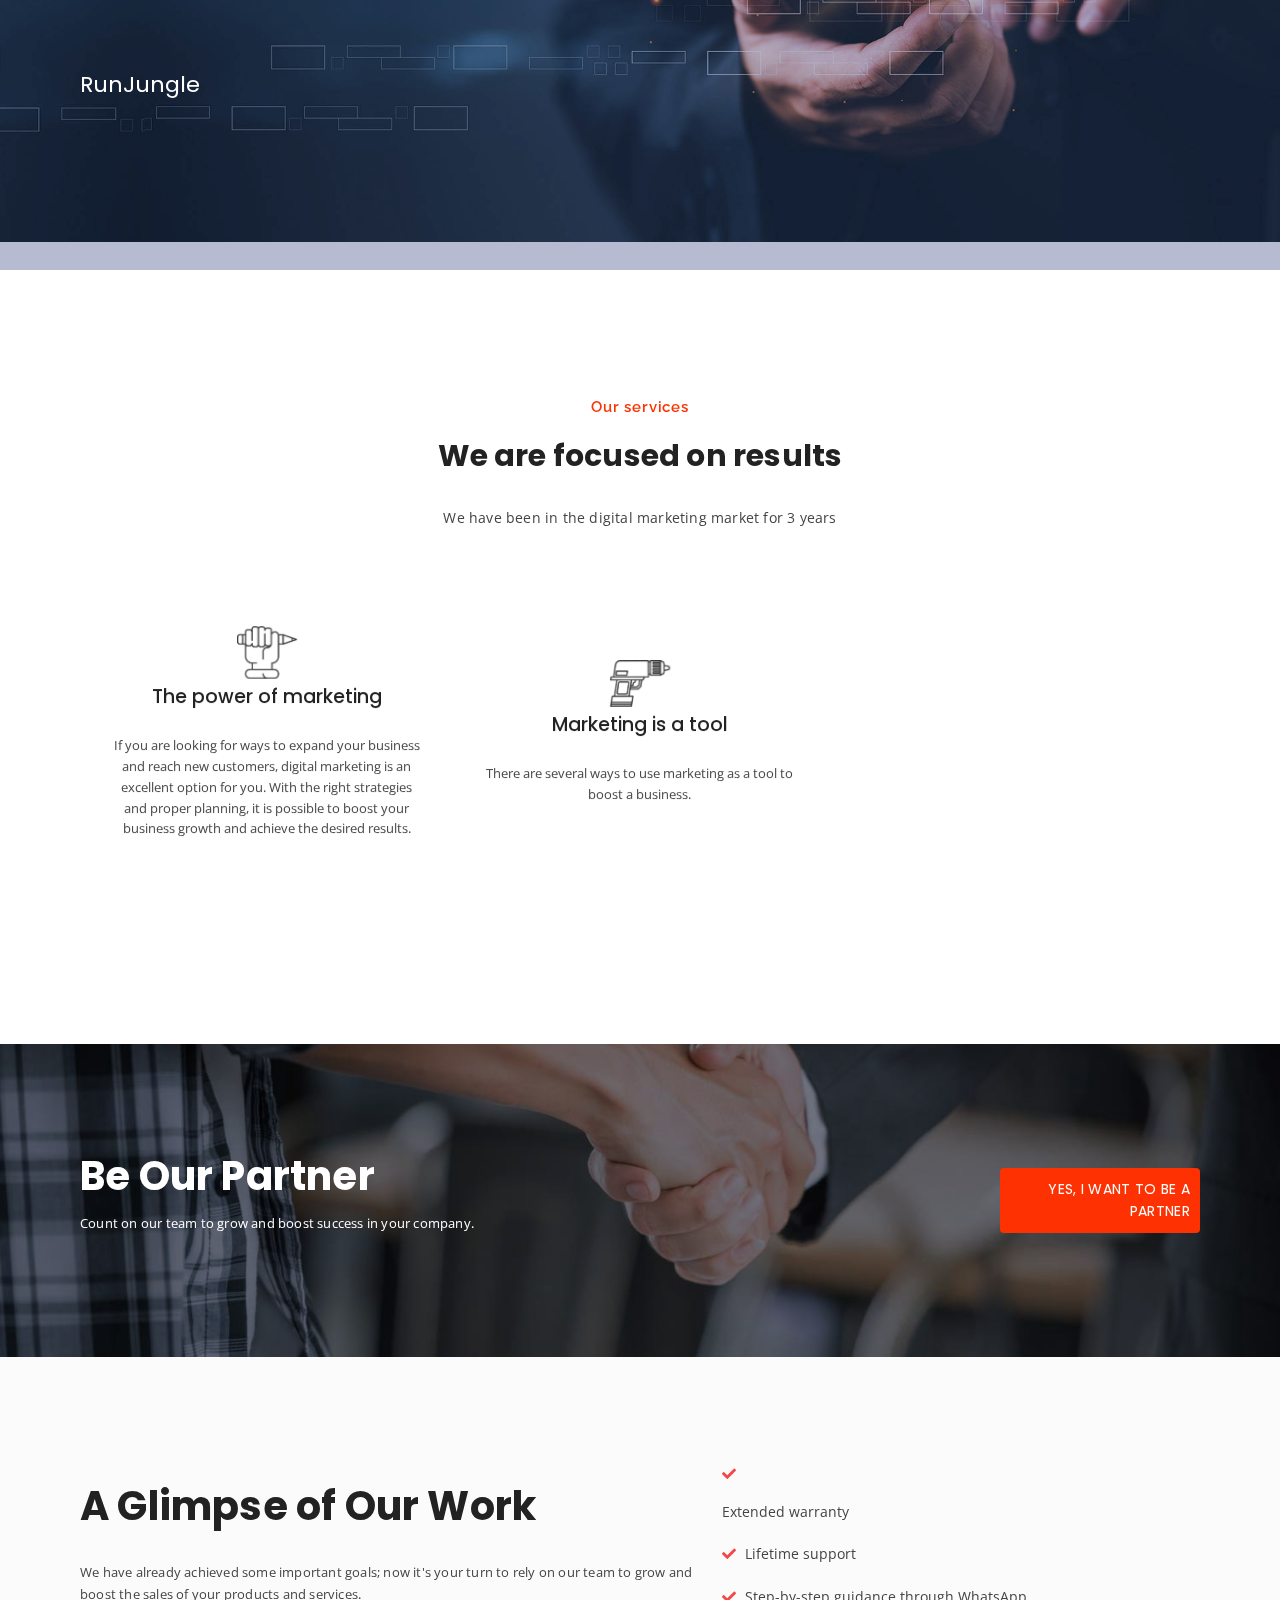
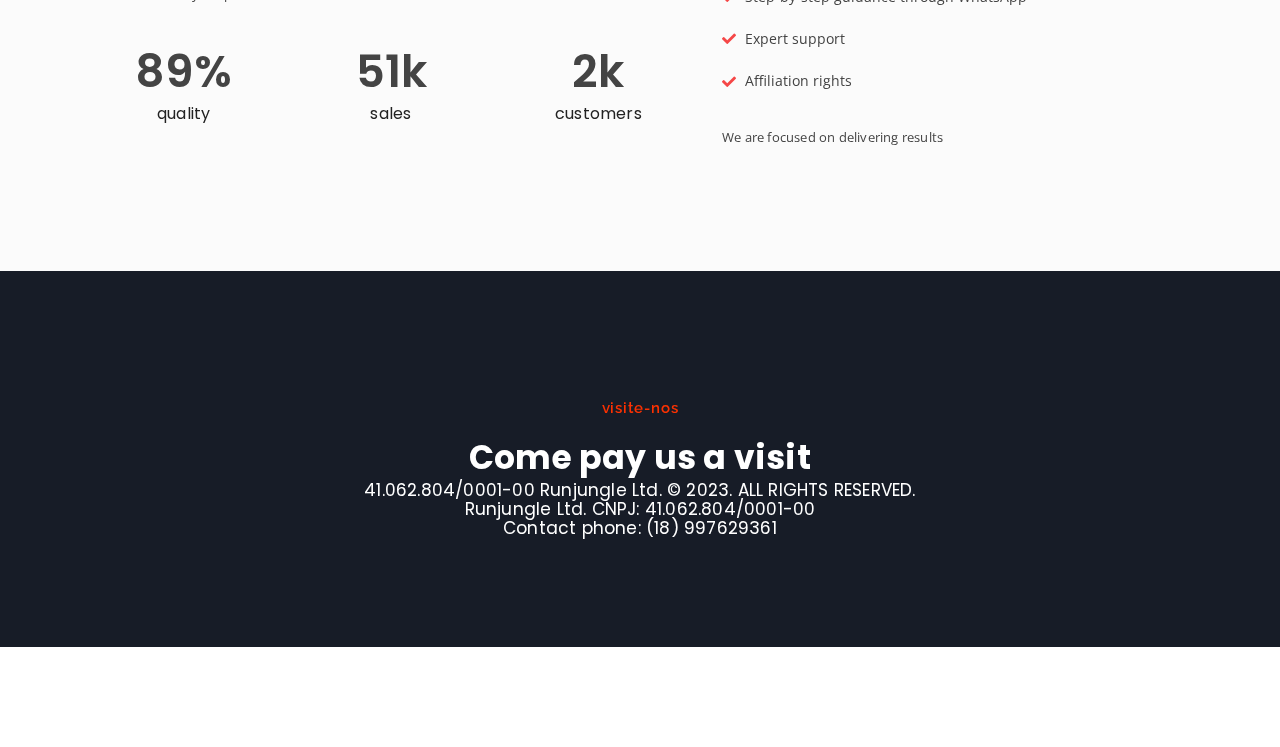
==== commit 437185a9: "Update index.html" ====
--- a/index.html
+++ b/index.html
@@ -1267,7 +1267,7 @@
                                             display: inline-block
                                         }
                                     </style>
-                                    <p>Nossos serviços</p>
+                                    <p>Our services</p>
                                 </div>
                             </div>
 
@@ -1787,4 +1787,4 @@
         <script src="js/frontend.min.js" id="elementor-frontend-js"></script><span id="elementor-device-mode" class="elementor-screen-only"></span>
     
 
-</body></html>+</body></html>
